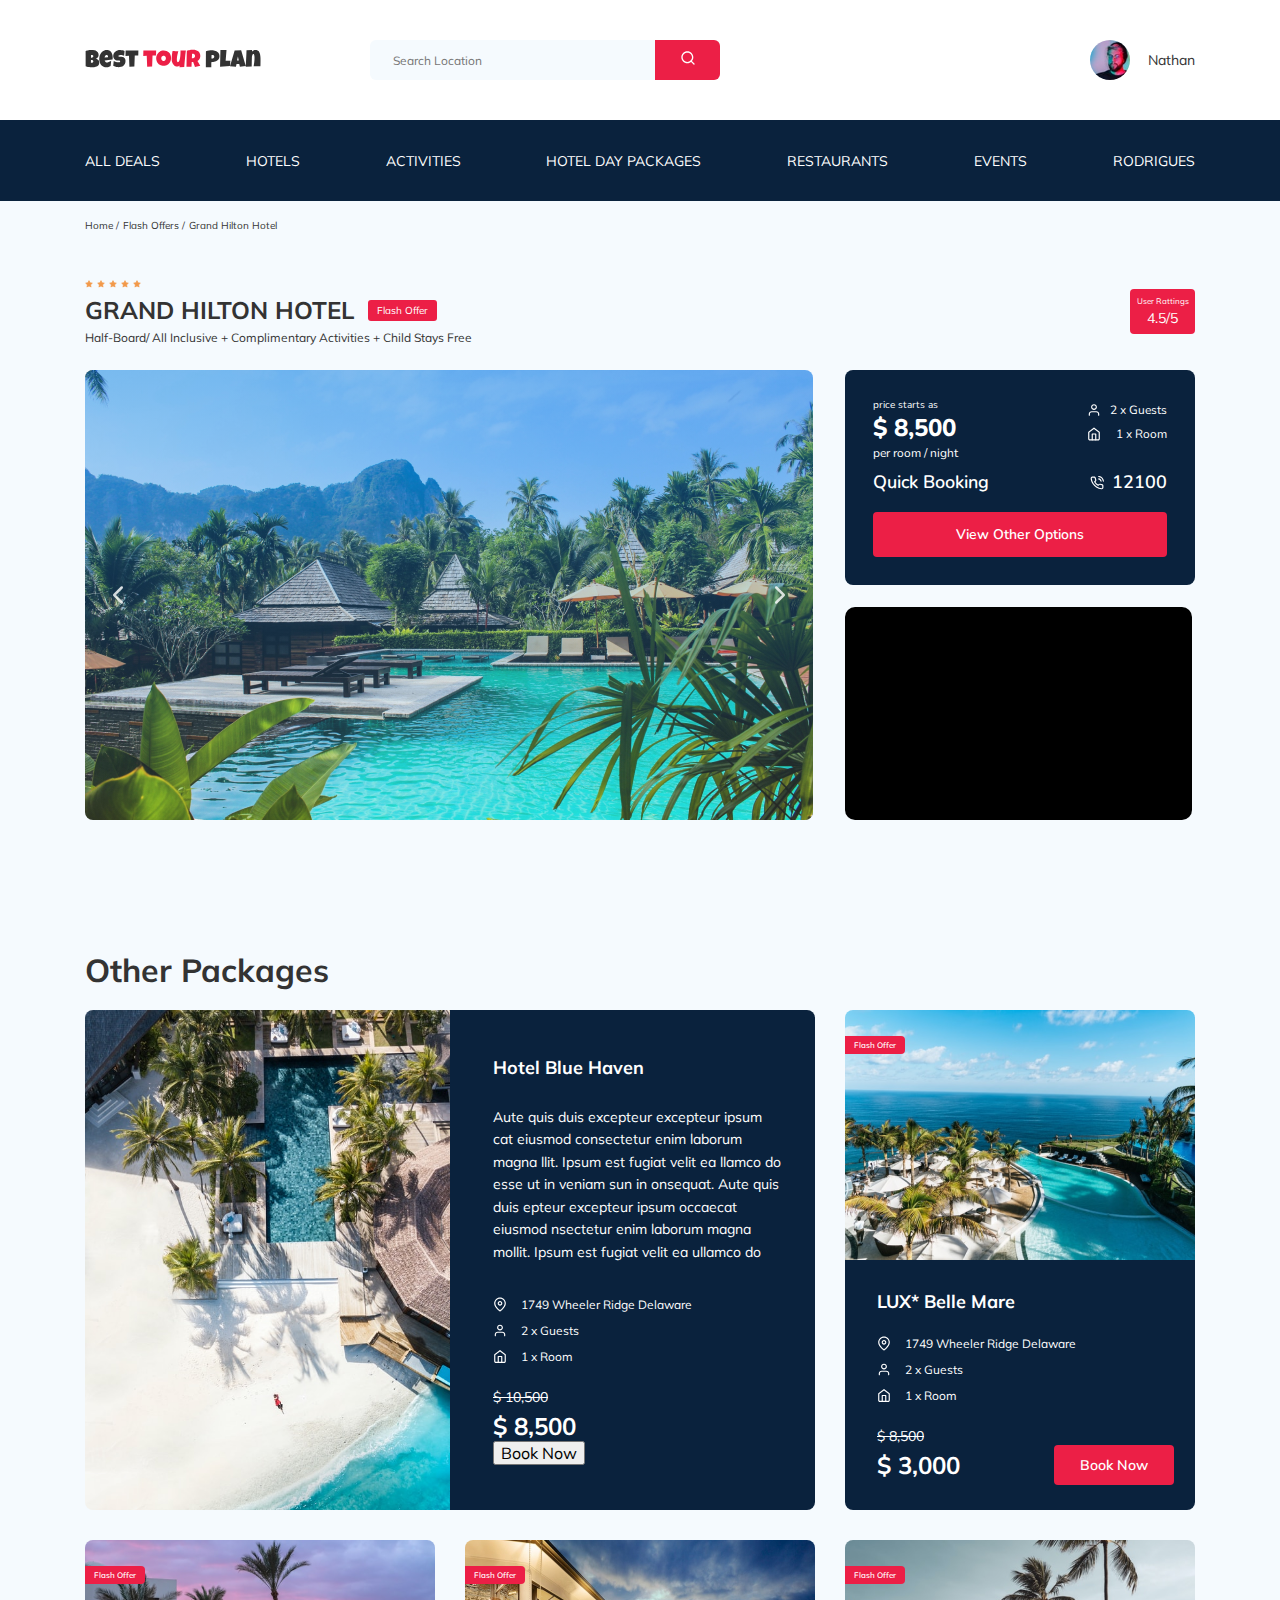
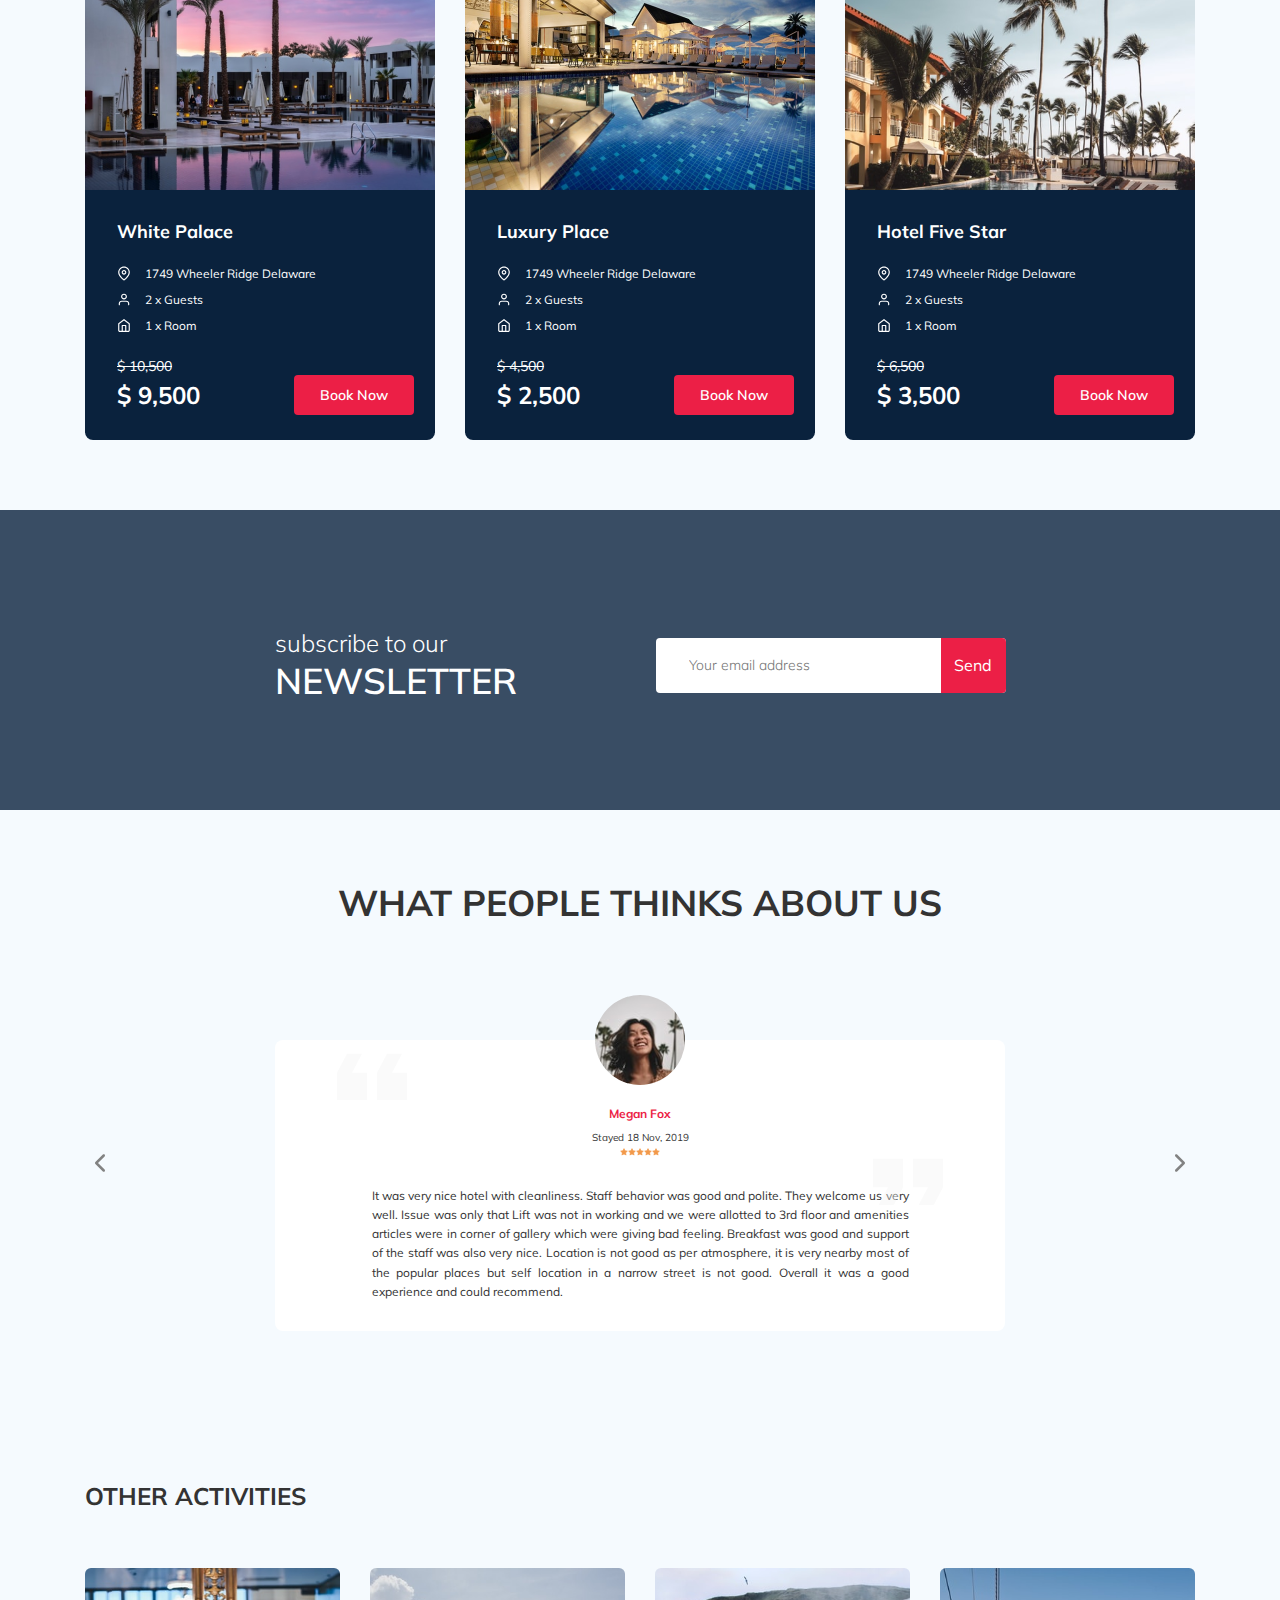
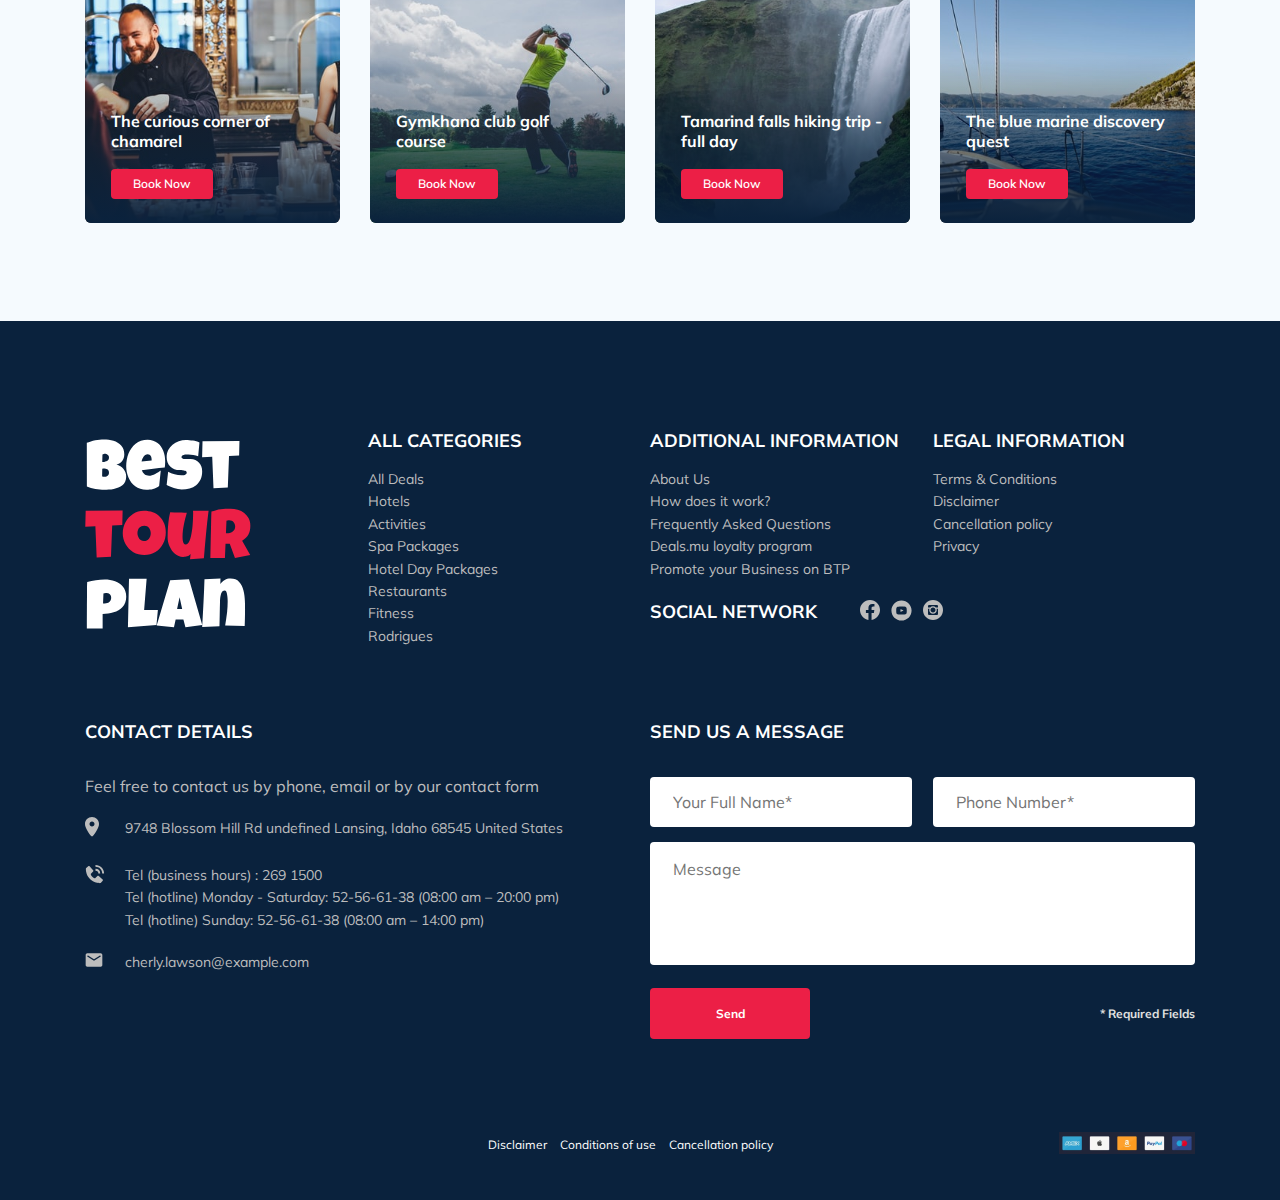
==== index.html @ 2fc523cf "create: package section" ====
<!DOCTYPE html>
<html lang="en">
  <head>
    <meta charset="UTF-8" />
    <meta name="viewport" content="width=device-width, initial-scale=1.0" />
    <title>Best Tour Plan - Hotel Booking</title>
    <link
      href="https://fonts.googleapis.com/css2?family=Muli:wght@400;700&family=Nunito:wght@400;700;800&display=swap"
      rel="stylesheet"
    />
    <link rel="stylesheet" href="css/swiper-bundle.min.css" />
    <link rel="stylesheet" href="css/style.css" />
    <!-- <script
      src="https://api-maps.yandex.ru/2.1/?apikey=ваш API-ключ&lang=ru_RU"
      type="text/javascript"
    ></script>
    <script type="text/javascript">
      ymaps.ready(init);
      function init() {
        var myMap = new ymaps.Map("map", {
          center: [55.76, 37.64],
          zoom: 7,
        });
      }
    </script> -->
  </head>
  <body>
    <header class="navbar navbar--mobile_fixed">
      <div class="container">
        <div class="navbar-top">
          <a href="#" class="logo">
            <img
              src="img/horizontal-logo.svg"
              alt="Logo: Best Tour Plan"
              class="logo__image"
            />
          </a>

          <form
            action="#"
            class="search navbar__search navbar__search--mobile--hidden"
          >
            <input
              type="text"
              class="search__input"
              placeholder="Search Location"
            />
            <button class="search__button">
              <img src="img/search.svg" alt="Icon: search" />
            </button>
          </form>

          <a href="#" class="user navbar__user navbar__user--mobile--hidden">
            <img
              src="img/user-avatar.jpeg"
              alt="Avatar: Nathan"
              class="user__avatar"
            />
            <span class="user__name">Nathan</span>
          </a>
          <!-- /.user -->
          <button class="menu-button navbar-top__menu-button">
            <span class="menu-button__line"></span>
            <span class="menu-button__line"></span>
            <span class="menu-button__line"></span>
          </button>
        </div>
        <!-- /.navbar-top -->
      </div>
      <!-- /.container -->
      <div class="navbar-bottom">
        <div class="container">
          <ul class="navbar-menu">
            <li class="navbar-menu__item navbar-menu__item--mobile--visible">
              <a
                href="#"
                class="user navbar__user navbar__user--mobile--visible"
              >
                <img
                  src="img/user-avatar.jpeg"
                  alt="Avatar: Nathan"
                  class="user__avatar"
                />
                <span class="user__name user__name--light">Nathan</span>
              </a>
            </li>
            <li class="navbar-menu__item navbar-menu__item--mobile--visible">
              <form
                action="#"
                class="search navbar__search navbar__search--mobile--visible"
              >
                <input
                  type="text"
                  class="search__input"
                  placeholder="Search Location"
                />
                <button class="search__button">
                  <img src="img/search.svg" alt="Icon: search" />
                </button>
              </form>
            </li>
            <li class="navbar-menu__item">
              <a href="#" class="navbar-menu__link">All Deals</a>
            </li>
            <li class="navbar-menu__item">
              <a href="#" class="navbar-menu__link">Hotels</a>
            </li>
            <li class="navbar-menu__item">
              <a href="#" class="navbar-menu__link">Activities</a>
            </li>
            <li class="navbar-menu__item">
              <a href="#" class="navbar-menu__link">Hotel Day Packages</a>
            </li>
            <li class="navbar-menu__item">
              <a href="#" class="navbar-menu__link">Restaurants</a>
            </li>
            <li class="navbar-menu__item">
              <a href="#" class="navbar-menu__link">Events</a>
            </li>
            <li class="navbar-menu__item">
              <a href="#" class="navbar-menu__link">Rodrigues</a>
            </li>
          </ul>
          <!-- /.navbar-menu -->
        </div>
      </div>
      <!-- /.navbar-bottom -->
    </header>
    <nav class="breadcrumb">
      <div class="container">
        <ul class="breadcrumb-list">
          <li class="breadcrumb-list__item">
            <a href="#" class="breadcrumb-list__link">Home</a>
          </li>
          <li class="breadcrumb-list__item">
            <a href="#" class="breadcrumb-list__link">Flash Offers</a>
          </li>
          <li class="breadcrumb-list__item">
            Grand Hilton Hotel
          </li>
        </ul>
      </div>
      <!-- /.container -->
    </nav>
    <!-- /.breadcrumb -->
    <section class="hotel">
      <div class="container">
        <div class="hotel-info">
          <div class="hotel-info__text">
            <div class="hotel-wrapper">
              <div class="stars">
                <img src="img/Star.svg" alt="star" />
                <img src="img/Star.svg" alt="star" />
                <img src="img/Star.svg" alt="star" />
                <img src="img/Star.svg" alt="star" />
                <img src="img/Star.svg" alt="star" />
              </div>
              <h1 class="hotel-name hotel-info__name">GRAND HILTON HOTEL</h1>
              <span class="offer hotel-info__offer">Flash Offer</span>
            </div>
            <p class="hotel-description hotel-info__description">
              Half-Board/ All Inclusive + Complimentary Activities + Child Stays
              Free
            </p>
          </div>
          <!-- /.hotel-info__text -->
          <div class="rating hotel-info__rating">
            <span class="rating__text">User Rattings</span>
            <span class="rating__counter">4.5/5</span>
          </div>
          <!-- /.hotel-info__right -->
        </div>
        <!-- /.hotel-info -->
        <div class="hotel-grid">
          <!-- Slider main container -->
          <div class="swiper-container hotel-slider hotel__slider">
            <!-- Additional required wrapper -->
            <div class="swiper-wrapper">
              <!-- Slides -->
              <div class="swiper-slide hotel-slider__item">
                <img
                  class="hotel-slider__image"
                  src="img/slide.jpg"
                  alt="slide"
                />
              </div>
              <div class="swiper-slide hotel-slider__item">
                <img
                  class="hotel-slider__image"
                  src="img/slide.jpg"
                  alt="slide"
                />
              </div>
              <div class="swiper-slide hotel-slider__item">
                <img
                  class="hotel-slider__image"
                  src="img/slide.jpg"
                  alt="slide"
                />
              </div>
            </div>
            <!-- If we need navigation buttons -->
            <button
              class="hotel-slider__button hotel-slider__button--prev"
            ></button>
            <button
              class="hotel-slider__button hotel-slider__button--next"
            ></button>
          </div>
          <!-- /.swiper-container -->

          <div class="hotel-right">
            <div class="booking">
              <div class="booking__info">
                <div class="booking__price">
                  <span class="booking__start">price starts as</span>
                  <strong class="booking__pricetag">$ 8,500</strong>
                  <span class="booking__per-room">per room / night</span>
                </div>
                <!-- /.booking__price -->
                <div class="booking__room">
                  <div class="booking__text">
                    <img
                      src="img/user.svg"
                      alt="Icon: user"
                      class="booking__icon"
                    />
                    <span class="booking__description">2 x Guests</span>
                  </div>
                  <div class="booking__text">
                    <img
                      src="img/home.svg"
                      alt="Icon: user"
                      class="booking__icon"
                    />
                    <span class="booking__description">1 x Room</span>
                  </div>
                </div>
              </div>
              <!-- /.booking__info -->
              <div class="booking__call-center">
                <span class="booking__heading">Quick Booking</span>
                <a class="booking__number" href="tel:12100">
                  <img src="img/phone-call.svg" alt="Icon: phone" />
                  <span class="booking__num">12100</span>
                </a>
              </div>
              <!-- /.booking__call-center -->
              <button class="button booking__button">View Other Options</button>
            </div>
            <!-- /.booking -->
            <div class="map">
              <iframe
                src="https://www.google.com/maps/embed?pb=!1m14!1m8!1m3!1d3952.0413263081937!2d98.2925421!3d7.8907455!3m2!1i1024!2i768!4f13.1!3m3!1m2!1s0x30503b7bfcd9f903%3A0xf7065fac1e3d7c48!2sDoubleTree%20by%20Hilton%20Phuket%20Banthai%20Resort!5e0!3m2!1sru!2sru!4v1595431864099!5m2!1sru!2sru"
                width="100%"
                height="213"
                frameborder="0"
                style="border: 0;"
                allowfullscreen=""
                aria-hidden="false"
                tabindex="0"
              ></iframe>
            </div>
            <!-- /.map -->
          </div>
          <!-- /.hotel-right -->
        </div>
        <!-- /.hotel-grid -->
      </div>
      <!-- /.container -->
    </section>

    <!-- OTHER SECTION -->
    <section class="packages">
      <div class="container">
        <h1 class="packages-title">Other Packages</h1>
        <div class="packages-grid">
          <div class="packages-open">
            <div class="packages-open__image">
              <img src="img/hotel-1.jpeg" alt="Hotel Blue Haven" />
            </div>
            <div class="packages-open__info">
              <h2 class="packages-open__title">Hotel Blue Haven</h2>
              <p class="packages__paragraph">
                Aute quis duis excepteur excepteur ipsum cat eiusmod consectetur
                enim laborum magna llit. Ipsum est fugiat velit ea llamco do
                esse ut in veniam sun in onsequat. Aute quis duis epteur
                excepteur ipsum occaecat eiusmod nsectetur enim laborum magna
                mollit. Ipsum est fugiat velit ea ullamco do
              </p>
              <div class="packages__room">
                <div class="packages__text">
                  <img
                    src="img/map-pin.svg"
                    alt="Icon: marker"
                    class="packages__icon"
                  />
                  <span class="packages__description"
                    >1749 Wheeler Ridge Delaware</span
                  >
                </div>
                <div class="packages__text">
                  <img
                    src="img/user.svg"
                    alt="Icon: marker"
                    class="packages__icon"
                  />
                  <span class="packages__description">2 x Guests</span>
                </div>
                <div class="packages__text">
                  <img
                    src="img/home.svg"
                    alt="Icon: marker"
                    class="packages__icon"
                  />
                  <span class="packages__description">1 x Room</span>
                </div>
                <div class="packages__price">
                  <span class="packages__old-price">$ 10,500</span>
                  <span class="packages__new-price">$ 8,500</span>
                </div>
                <button class="button packages__button-open">Book Now</button>
              </div>
            </div>
          </div>
          <!-- /.packages-block -->
          <div class="packages-block">
            <div class="packages-block__image">
              <span class="packages__flash">Flash Offer</span>
              <img src="img/hotel-22.png" alt="LUX* Belle Mare" />
            </div>
            <div class="packages-block__info">
              <h2 class="packages__title">LUX* Belle Mare</h2>
              <div class="packages__room">
                <div class="packages__text">
                  <img
                    src="img/map-pin.svg"
                    alt="Icon: marker"
                    class="packages__icon"
                  />
                  <span class="packages__description"
                    >1749 Wheeler Ridge Delaware</span
                  >
                </div>
                <div class="packages__text">
                  <img
                    src="img/user.svg"
                    alt="Icon: marker"
                    class="packages__icon"
                  />
                  <span class="packages__description">2 x Guests</span>
                </div>
                <div class="packages__text">
                  <img
                    src="img/home.svg"
                    alt="Icon: marker"
                    class="packages__icon"
                  />
                  <span class="packages__description">1 x Room</span>
                </div>
                <div class="packages__price">
                  <span class="packages__old-price">$ 8,500</span>
                  <span class="packages__new-price">$ 3,000</span>
                </div>
                <button class="button packages__button">Book Now</button>
              </div>
            </div>
          </div>
          <!-- /.packages-block -->
          <div class="packages-block">
            <div class="packages-block__image">
              <span class="packages__flash">Flash Offer</span>
              <img src="img/hotel-33.png" alt="White Palace" />
            </div>
            <div class="packages-block__info">
              <h2 class="packages__title">White Palace</h2>
              <div class="packages__room">
                <div class="packages__text">
                  <img
                    src="img/map-pin.svg"
                    alt="Icon: marker"
                    class="packages__icon"
                  />
                  <span class="packages__description"
                    >1749 Wheeler Ridge Delaware</span
                  >
                </div>
                <div class="packages__text">
                  <img
                    src="img/user.svg"
                    alt="Icon: marker"
                    class="packages__icon"
                  />
                  <span class="packages__description">2 x Guests</span>
                </div>
                <div class="packages__text">
                  <img
                    src="img/home.svg"
                    alt="Icon: marker"
                    class="packages__icon"
                  />
                  <span class="packages__description">1 x Room</span>
                </div>
                <div class="packages__price">
                  <span class="packages__old-price">$ 10,500</span>
                  <span class="packages__new-price">$ 9,500</span>
                </div>
                <button class="button packages__button">Book Now</button>
              </div>
            </div>
          </div>
          <!-- /.packages-block -->
          <div class="packages-block">
            <div class="packages-block__image">
              <span class="packages__flash">Flash Offer</span>
              <img src="img/hotel-44.png" alt="Luxury Place" />
            </div>
            <div class="packages-block__info">
              <h2 class="packages__title">Luxury Place</h2>
              <div class="packages__room">
                <div class="packages__text">
                  <img
                    src="img/map-pin.svg"
                    alt="Icon: marker"
                    class="packages__icon"
                  />
                  <span class="packages__description"
                    >1749 Wheeler Ridge Delaware</span
                  >
                </div>
                <div class="packages__text">
                  <img
                    src="img/user.svg"
                    alt="Icon: marker"
                    class="packages__icon"
                  />
                  <span class="packages__description">2 x Guests</span>
                </div>
                <div class="packages__text">
                  <img
                    src="img/home.svg"
                    alt="Icon: marker"
                    class="packages__icon"
                  />
                  <span class="packages__description">1 x Room</span>
                </div>
                <div class="packages__price">
                  <span class="packages__old-price">$ 4,500</span>
                  <span class="packages__new-price">$ 2,500</span>
                </div>
                <button class="button packages__button">Book Now</button>
              </div>
            </div>
          </div>
          <!-- /.packages-block -->
          <div class="packages-block">
            <div class="packages-block__image">
              <span class="packages__flash">Flash Offer</span>
              <img src="img/hotel-55.png" alt="Hotel Five Star" />
            </div>
            <div class="packages-block__info">
              <h2 class="packages__title">Hotel Five Star</h2>
              <div class="packages__room">
                <div class="packages__text">
                  <img
                    src="img/map-pin.svg"
                    alt="Icon: marker"
                    class="packages__icon"
                  />
                  <span class="packages__description"
                    >1749 Wheeler Ridge Delaware</span
                  >
                </div>
                <div class="packages__text">
                  <img
                    src="img/user.svg"
                    alt="Icon: marker"
                    class="packages__icon"
                  />
                  <span class="packages__description">2 x Guests</span>
                </div>
                <div class="packages__text">
                  <img
                    src="img/home.svg"
                    alt="Icon: marker"
                    class="packages__icon"
                  />
                  <span class="packages__description">1 x Room</span>
                </div>
                <div class="packages__price">
                  <span class="packages__old-price">$ 6,500</span>
                  <span class="packages__new-price">$ 3,500</span>
                </div>
                <button class="button packages__button">Book Now</button>
              </div>
            </div>
          </div>
          <!-- /.packages-block -->
        </div>
      </div>
      <!-- /.container -->
    </section>
    <!-- /.other -->
    <section
      class="newsletter"
      data-parallax="scroll"
      data-image-src="img/newsletter-bg.jpeg"
    >
      <div class="newsletter-wrapper">
        <h2 class="newsletter-title newsletter__title">
          subscribe to our
          <span class="newsletter-title__strong">Newsletter</span>
        </h2>
        <form action="#" class="subscribe newsletter__subscribe">
          <input
            type="text"
            class="subscribe__input"
            placeholder="Your email address"
          />
          <button class="subscribe__button">
            Send
          </button>
        </form>
      </div>
      <!-- /.newsletter-wrapper -->
    </section>

    <section class="reviews">
      <div class="container">
        <h2 class="reviews__title">What people thinks about us</h2>
        <div class="swiper-container reviews-slider">
          <div class="swiper-wrapper">
            <div class="swiper-slide">
              <div class="reviews-slider__item">
                <div class="reviews-slider__profile">
                  <img
                    src="img/reviews-avatar.jpeg"
                    alt="Photo: Megan Fox"
                    class="reviews-slider__avatar"
                  />
                  <h3 class="reviews-slider__username">Megan Fox</h3>
                  <span class="reviews-slider__date">Stayed 18 Nov, 2019</span>
                  <div class="reviews-slider__rating">
                    <img src="img/Star.svg" alt="star" />
                    <img src="img/Star.svg" alt="star" />
                    <img src="img/Star.svg" alt="star" />
                    <img src="img/Star.svg" alt="star" />
                    <img src="img/Star.svg" alt="star" />
                  </div>
                  <!-- /.rating -->
                </div>
                <!-- /.reviews-slider__profile -->
                <p class="reviews-slider__text">
                  It was very nice hotel with cleanliness. Staff behavior was
                  good and polite. They welcome us very well. Issue was only
                  that Lift was not in working and we were allotted to 3rd floor
                  and amenities articles were in corner of gallery which were
                  giving bad feeling. Breakfast was good and support of the
                  staff was also very nice. Location is not good as per
                  atmosphere, it is very nearby most of the popular places but
                  self location in a narrow street is not good. Overall it was a
                  good experience and could recommend.
                </p>
              </div>
              <!-- /.reviews-slider__item -->
            </div>
            <!-- /.swiper-slide -->
            <div class="swiper-slide">
              <div class="reviews-slider__item">
                <div class="reviews-slider__profile">
                  <img
                    src="img/reviews-avatar-1.jpeg"
                    alt="Photo: Daniela Swanson"
                    class="reviews-slider__avatar"
                  />
                  <h3 class="reviews-slider__username">Daniela Swanson</h3>
                  <span class="reviews-slider__date">Stayed 21 Dec, 2018</span>
                  <div class="reviews-slider__rating">
                    <img src="img/Star.svg" alt="star" />
                    <img src="img/Star.svg" alt="star" />
                    <img src="img/Star.svg" alt="star" />
                    <img src="img/Star.svg" alt="star" />
                    <img src="img/Star.svg" alt="star" />
                  </div>
                  <!-- /.rating -->
                </div>
                <!-- /.reviews-slider__profile -->
                <p class="reviews-slider__text">
                  Lorem, ipsum dolor sit amet consectetur adipisicing elit.
                  Animi, cumque aspernatur? Blanditiis possimus cum, labore
                  optio deserunt ducimus ut esse. Adipisci vitae quod quibusdam,
                  nostrum accusantium quasi fugit beatae itaque. Lorem ipsum
                  dolor sit amet consectetur, adipisicing elit. Necessitatibus
                  harum saepe explicabo fugiat incidunt id ullam eum dolorem?
                  Voluptatibus, ea iste laborum maiores eligendi nemo nesciunt
                  explicabo provident praesentium soluta?
                </p>
              </div>
              <!-- /.reviews-slider__item -->
            </div>
            <!-- /.swiper-slide -->
          </div>
          <!-- /.swiper-wrapper -->
          <button
            class="reviews-slider__button reviews-slider__button--prev"
          ></button>
          <button
            class="reviews-slider__button reviews-slider__button--next"
          ></button>
        </div>
        <!-- /.reviews-slider -->
      </div>
      <!-- /.container -->
    </section>
    <!-- /.reviews -->
    <section class="activities">
      <div class="container">
        <h2 class="activities__title">Other Activities</h2>
        <div class="activities-wrapper">
          <div class="card activities__card">
            <img
              src="img/activity-1.jpeg"
              alt="The curious corner of chamarel"
              class="card__image"
            />
            <h3 class="card__title">The curious corner of chamarel</h3>
            <button class="card__button">Book Now</button>
          </div>
          <!-- /.card -->
          <div class="card activities__card">
            <img
              src="img/activity-2.jpeg"
              alt="Gymkhana club golf course"
              class="card__image"
            />
            <h3 class="card__title">Gymkhana club golf course</h3>
            <button class="card__button">Book Now</button>
          </div>
          <!-- /.card -->
          <div class="card activities__card">
            <img
              src="img/activity-3.jpeg"
              alt="Tamarind falls hiking trip - full day"
              class="card__image"
            />
            <h3 class="card__title">Tamarind falls hiking trip - full day</h3>
            <button class="card__button">Book Now</button>
          </div>
          <!-- /.card -->
          <div class="card activities__card">
            <img
              src="img/activity-4.jpeg"
              alt="The blue marine discovery quest"
              class="card__image"
            />
            <h3 class="card__title">The blue marine discovery quest</h3>
            <button class="card__button">Book Now</button>
          </div>
          <!-- /.card -->
        </div>
        <!-- /.activities-wrapper -->
      </div>
      <!-- /.container -->
    </section>

    <footer class="footer">
      <div class="container">
        <div class="footer-wrapper">
          <img
            src="img/vertical-logo.svg"
            alt="Logo: Best Tour Plan"
            class="logo footer__logo"
          />
          <div class="footer__list footer__categories">
            <h3 class="footer__title">ALL CATEGORIES</h3>
            <ul class="footer__ul">
              <li class="footer__item">
                <a href="#" class="footer__link">All Deals</a>
              </li>
              <li class="footer__item">
                <a href="#" class="footer__link">Hotels</a>
              </li>
              <li class="footer__item">
                <a href="#" class="footer__link">Activities</a>
              </li>
              <li class="footer__item">
                <a href="#" class="footer__link">Spa Packages</a>
              </li>
              <li class="footer__item">
                <a href="#" class="footer__link">Hotel Day Packages</a>
              </li>
              <li class="footer__item">
                <a href="#" class="footer__link">Restaurants</a>
              </li>
              <li class="footer__item">
                <a href="#" class="footer__link">Fitness</a>
              </li>
              <li class="footer__item">
                <a href="#" class="footer__link">Rodrigues</a>
              </li>
            </ul>
          </div>
          <!-- /.footer__list -->
          <div class="footer__list footer__additional">
            <h3 class="footer__title">ADDITIONAL INFORMATION</h3>
            <ul class="footer__ul">
              <li class="footer__item">
                <a href="#" class="footer__link">About Us</a>
              </li>
              <li class="footer__item">
                <a href="#" class="footer__link">How does it work?</a>
              </li>
              <li class="footer__item">
                <a href="#" class="footer__link">Frequently Asked Questions</a>
              </li>
              <li class="footer__item">
                <a href="#" class="footer__link">Deals.mu loyalty program</a>
              </li>
              <li class="footer__item">
                <a href="#" class="footer__link">
                  Promote your Business on BTP
                </a>
              </li>
            </ul>
            <!-- /.footer__list -->
          </div>
          <div class="footer__social-network">
            <h3 class="footer__title footer__title--inline">Social Network</h3>
            <div class="footer__social-links">
              <a href="#" class="footer__link"
                ><img src="img/facebook.svg" alt="icon: facebook"
              /></a>
              <a href="#" class="footer__link"
                ><img src="img/youtube.svg" alt="icon: youtube"
              /></a>
              <a href="#" class="footer__link"
                ><img src="img/instagram.svg" alt="icon: instagram"
              /></a>
            </div>
          </div>
          <!-- /.footer__social-network -->
          <div class="footer__list footer__legal">
            <h3 class="footer__title">LEGAL INFORMATION</h3>
            <ul class="footer__ul">
              <li class="footer__item">
                <a href="#" class="footer__link">Terms & Conditions</a>
              </li>
              <li class="footer__item">
                <a href="#" class="footer__link">Disclaimer</a>
              </li>
              <li class="footer__item">
                <a href="#" class="footer__link">Cancellation policy</a>
              </li>
              <li class="footer__item">
                <a href="#" class="footer__link">Privacy</a>
              </li>
            </ul>
          </div>
          <!-- /.footer__list -->
          <div class="footer__contact-details">
            <h3 class="footer__title footer__title--mb-3">Contact Details</h3>
            <p class="footer__text">
              Feel free to contact us by phone, email or by our contact form
            </p>
            <ul class="footer__ul">
              <li class="footer__item footer__item--mb-2">
                <div class="footer__icon-wrapper">
                  <img
                    src="img/map-marker.svg"
                    alt="icon: map"
                    class="footer__icon"
                  />
                </div>
                9748 Blossom Hill Rd undefined Lansing, Idaho 68545 United
                States
              </li>
              <li class="footer__item footer__item--mb-2">
                <div class="footer__icon-wrapper">
                  <img
                    src="img/contact-phone-call.svg"
                    alt="icon: phone call"
                    class="footer__icon"
                  />
                </div>
                Tel (business hours) : 269 1500 <br />
                Tel (hotline) Monday - Saturday: 52-56-61-38 (08:00 am – 20:00
                pm) <br />
                Tel (hotline) Sunday: 52-56-61-38 (08:00 am – 14:00 pm)
              </li>
              <li class="footer__item footer__item--mb-2">
                <div class="footer__icon-wrapper">
                  <img
                    src="img/email.svg"
                    alt="icon: email"
                    class="footer__icon"
                  />
                </div>
                cherly.lawson@example.com
              </li>
            </ul>
          </div>
          <!-- /.footer__contact-details -->
          <div class="footer__contact-form">
            <h3 class="footer__title footer__title--mb-3">Send us a message</h3>
            <form action="#" class="footer__form">
              <input
                type="text"
                class="input footer__input"
                placeholder="Your Full Name*"
              />
              <input
                type="text"
                class="input footer__input"
                placeholder="Phone Number*"
              />
              <textarea
                cols="30"
                rows="10"
                class="footer__message"
                placeholder="Message"
              ></textarea>

              <button class="button footer__button" type="submit">
                Send
              </button>
              <span class="footer__info">* Required Fields</span>
            </form>
          </div>
          <!-- /.footer__contact-form -->
        </div>
        <!-- /.footer-wrapper -->
        <div class="footer__disclaimer">
          <div class="footer__disclaimer-info">
            <span class="footer__disclaimer-text">Disclaimer</span>
            <span class="footer__disclaimer-text">Conditions of use</span>
            <span class="footer__disclaimer-text">Cancellation policy</span>
          </div>
          <img src="img/footer-card.png" alt="" class="footer__card" />
        </div>
      </div>
      <!-- /.container -->
    </footer>
    <script
      src="https://code.jquery.com/jquery-3.5.1.min.js"
      integrity="sha256-9/aliU8dGd2tb6OSsuzixeV4y/faTqgFtohetphbbj0="
      crossorigin="anonymous"
    ></script>
    <script src="js/swiper-bundle.min.js"></script>
    <script src="js/parallax.min.js"></script>
    <script src="js/main.js"></script>
  </body>
</html>
---- css/style.css ----
* {
  -webkit-box-sizing: border-box;
          box-sizing: border-box;
}

body {
  font-family: 'Muli', sans-serif;
  color: #333333;
  background-color: #F5FAFE;
}

.container {
  max-width: 1110px;
  margin: auto;
}

img {
  max-width: 100%;
}

/*! normalize.css v8.0.1 | MIT License | github.com/necolas/normalize.css */
/* Document
   ========================================================================== */
/**
 * 1. Correct the line height in all browsers.
 * 2. Prevent adjustments of font size after orientation changes in iOS.
 */
html {
  line-height: 1.15;
  /* 1 */
  -webkit-text-size-adjust: 100%;
  /* 2 */
}

/* Sections
   ========================================================================== */
/**
 * Remove the margin in all browsers.
 */
body {
  margin: 0;
}

/**
 * Render the `main` element consistently in IE.
 */
main {
  display: block;
}

/**
 * Correct the font size and margin on `h1` elements within `section` and
 * `article` contexts in Chrome, Firefox, and Safari.
 */
h1 {
  font-size: 2em;
  margin: 0.67em 0;
}

/* Grouping content
   ========================================================================== */
/**
 * 1. Add the correct box sizing in Firefox.
 * 2. Show the overflow in Edge and IE.
 */
hr {
  -webkit-box-sizing: content-box;
          box-sizing: content-box;
  /* 1 */
  height: 0;
  /* 1 */
  overflow: visible;
  /* 2 */
}

/**
 * 1. Correct the inheritance and scaling of font size in all browsers.
 * 2. Correct the odd `em` font sizing in all browsers.
 */
pre {
  font-family: monospace, monospace;
  /* 1 */
  font-size: 1em;
  /* 2 */
}

/* Text-level semantics
   ========================================================================== */
/**
 * Remove the gray background on active links in IE 10.
 */
a {
  background-color: transparent;
}

/**
 * 1. Remove the bottom border in Chrome 57-
 * 2. Add the correct text decoration in Chrome, Edge, IE, Opera, and Safari.
 */
abbr[title] {
  border-bottom: none;
  /* 1 */
  text-decoration: underline;
  /* 2 */
  -webkit-text-decoration: underline dotted;
          text-decoration: underline dotted;
  /* 2 */
}

/**
 * Add the correct font weight in Chrome, Edge, and Safari.
 */
b,
strong {
  font-weight: bolder;
}

/**
 * 1. Correct the inheritance and scaling of font size in all browsers.
 * 2. Correct the odd `em` font sizing in all browsers.
 */
code,
kbd,
samp {
  font-family: monospace, monospace;
  /* 1 */
  font-size: 1em;
  /* 2 */
}

/**
 * Add the correct font size in all browsers.
 */
small {
  font-size: 80%;
}

/**
 * Prevent `sub` and `sup` elements from affecting the line height in
 * all browsers.
 */
sub,
sup {
  font-size: 75%;
  line-height: 0;
  position: relative;
  vertical-align: baseline;
}

sub {
  bottom: -0.25em;
}

sup {
  top: -0.5em;
}

/* Embedded content
   ========================================================================== */
/**
 * Remove the border on images inside links in IE 10.
 */
img {
  border-style: none;
}

/* Forms
   ========================================================================== */
/**
 * 1. Change the font styles in all browsers.
 * 2. Remove the margin in Firefox and Safari.
 */
button,
input,
optgroup,
select,
textarea {
  font-family: inherit;
  /* 1 */
  font-size: 100%;
  /* 1 */
  line-height: 1.15;
  /* 1 */
  margin: 0;
  /* 2 */
}

/**
 * Show the overflow in IE.
 * 1. Show the overflow in Edge.
 */
button,
input {
  /* 1 */
  overflow: visible;
}

/**
 * Remove the inheritance of text transform in Edge, Firefox, and IE.
 * 1. Remove the inheritance of text transform in Firefox.
 */
button,
select {
  /* 1 */
  text-transform: none;
}

/**
 * Correct the inability to style clickable types in iOS and Safari.
 */
button,
[type="button"],
[type="reset"],
[type="submit"] {
  -webkit-appearance: button;
}

/**
 * Remove the inner border and padding in Firefox.
 */
button::-moz-focus-inner,
[type="button"]::-moz-focus-inner,
[type="reset"]::-moz-focus-inner,
[type="submit"]::-moz-focus-inner {
  border-style: none;
  padding: 0;
}

/**
 * Restore the focus styles unset by the previous rule.
 */
button:-moz-focusring,
[type="button"]:-moz-focusring,
[type="reset"]:-moz-focusring,
[type="submit"]:-moz-focusring {
  outline: 1px dotted ButtonText;
}

/**
 * Correct the padding in Firefox.
 */
fieldset {
  padding: 0.35em 0.75em 0.625em;
}

/**
 * 1. Correct the text wrapping in Edge and IE.
 * 2. Correct the color inheritance from `fieldset` elements in IE.
 * 3. Remove the padding so developers are not caught out when they zero out
 *    `fieldset` elements in all browsers.
 */
legend {
  -webkit-box-sizing: border-box;
          box-sizing: border-box;
  /* 1 */
  color: inherit;
  /* 2 */
  display: table;
  /* 1 */
  max-width: 100%;
  /* 1 */
  padding: 0;
  /* 3 */
  white-space: normal;
  /* 1 */
}

/**
 * Add the correct vertical alignment in Chrome, Firefox, and Opera.
 */
progress {
  vertical-align: baseline;
}

/**
 * Remove the default vertical scrollbar in IE 10+.
 */
textarea {
  overflow: auto;
}

/**
 * 1. Add the correct box sizing in IE 10.
 * 2. Remove the padding in IE 10.
 */
[type="checkbox"],
[type="radio"] {
  -webkit-box-sizing: border-box;
          box-sizing: border-box;
  /* 1 */
  padding: 0;
  /* 2 */
}

/**
 * Correct the cursor style of increment and decrement buttons in Chrome.
 */
[type="number"]::-webkit-inner-spin-button,
[type="number"]::-webkit-outer-spin-button {
  height: auto;
}

/**
 * 1. Correct the odd appearance in Chrome and Safari.
 * 2. Correct the outline style in Safari.
 */
[type="search"] {
  -webkit-appearance: textfield;
  /* 1 */
  outline-offset: -2px;
  /* 2 */
}

/**
 * Remove the inner padding in Chrome and Safari on macOS.
 */
[type="search"]::-webkit-search-decoration {
  -webkit-appearance: none;
}

/**
 * 1. Correct the inability to style clickable types in iOS and Safari.
 * 2. Change font properties to `inherit` in Safari.
 */
::-webkit-file-upload-button {
  -webkit-appearance: button;
  /* 1 */
  font: inherit;
  /* 2 */
}

/* Interactive
   ========================================================================== */
/*
 * Add the correct display in Edge, IE 10+, and Firefox.
 */
details {
  display: block;
}

/*
 * Add the correct display in all browsers.
 */
summary {
  display: list-item;
}

/* Misc
   ========================================================================== */
/**
 * Add the correct display in IE 10+.
 */
template {
  display: none;
}

/**
 * Add the correct display in IE 10.
 */
[hidden] {
  display: none;
}

.navbar {
  background-color: #ffffff;
}

.navbar-top {
  display: -webkit-box;
  display: -ms-flexbox;
  display: flex;
  -webkit-box-align: center;
      -ms-flex-align: center;
          align-items: center;
  -webkit-box-pack: justify;
      -ms-flex-pack: justify;
          justify-content: space-between;
  padding-top: 40px;
  padding-bottom: 40px;
}

.navbar-top__menu-button {
  display: none;
}

.navbar__search {
  margin-right: auto;
  margin-left: 108px;
}

.navbar-bottom {
  background-color: #0A223D;
}

.navbar-menu {
  list-style-type: none;
  margin: 0;
  padding: 31px 0;
  display: -webkit-box;
  display: -ms-flexbox;
  display: flex;
  -webkit-box-align: center;
      -ms-flex-align: center;
          align-items: center;
  -webkit-box-pack: justify;
      -ms-flex-pack: justify;
          justify-content: space-between;
  color: #ffffff;
}

.navbar-menu__link {
  color: inherit;
  text-decoration: none;
  text-transform: uppercase;
  font-size: 14px;
  line-height: 18px;
}

.navbar-menu__item--mobile--visible {
  display: none;
}

.logo {
  width: 177px;
}

.search {
  display: -webkit-box;
  display: -ms-flexbox;
  display: flex;
  position: relative;
  overflow: hidden;
  border-radius: 6px;
  height: 40px;
}

.search__input {
  width: 350px;
  padding-left: 23px;
  padding-right: 75px;
  height: 100%;
  background-color: #F5FAFE;
  border: none;
  font-size: 12px;
  line-height: 15px;
  color: #333333;
}

.search__button {
  position: absolute;
  right: 0;
  top: 0;
  height: 100%;
  width: 65px;
  border: none;
  background-color: #EC1F46;
}

.user {
  display: -webkit-box;
  display: -ms-flexbox;
  display: flex;
  -webkit-box-align: center;
      -ms-flex-align: center;
          align-items: center;
  text-decoration: none;
}

.user__avatar {
  width: 40px;
  height: 40px;
  border-radius: 50%;
  -o-object-fit: cover;
     object-fit: cover;
}

.user__name {
  color: #333333;
  font-size: 14px;
  line-height: 18px;
  margin-left: 18px;
}

.breadcrumb-list {
  list-style: none;
  display: -webkit-box;
  display: -ms-flexbox;
  display: flex;
  -webkit-box-align: center;
      -ms-flex-align: center;
          align-items: center;
  padding: 18px 0;
  margin: 0;
}

.breadcrumb-list__item {
  font-size: 10px;
  line-height: 13px;
}

.breadcrumb-list__item:not(:last-child)::after {
  content: '/';
  margin-right: 4px;
}

.breadcrumb-list__link {
  text-decoration: none;
  color: inherit;
}

.hotel {
  padding-top: 23px;
  padding-bottom: 70px;
}

.hotel-info {
  display: -webkit-box;
  display: -ms-flexbox;
  display: flex;
  -webkit-box-align: center;
      -ms-flex-align: center;
          align-items: center;
  -webkit-box-pack: justify;
      -ms-flex-pack: justify;
          justify-content: space-between;
  padding-bottom: 20px;
}

.hotel-info__offer {
  margin-left: 14px;
  margin-top: 4px;
}

.hotel-info__name {
  margin-top: 4px;
  margin-bottom: 0;
}

.hotel-info__description {
  margin: 5px 0;
}

.hotel-name {
  font-size: 24px;
  line-height: 30px;
}

.hotel-wrapper {
  display: -webkit-box;
  display: -ms-flexbox;
  display: flex;
  -ms-flex-wrap: wrap;
      flex-wrap: wrap;
  -webkit-box-align: center;
      -ms-flex-align: center;
          align-items: center;
}

.hotel-description {
  font-size: 12px;
  line-height: 15px;
}

.hotel-grid {
  display: -webkit-box;
  display: -ms-flexbox;
  display: flex;
  -webkit-box-pack: justify;
      -ms-flex-pack: justify;
          justify-content: space-between;
}

.hotel-right {
  display: -webkit-box;
  display: -ms-flexbox;
  display: flex;
  -webkit-box-orient: vertical;
  -webkit-box-direction: normal;
      -ms-flex-direction: column;
          flex-direction: column;
  -webkit-box-pack: justify;
      -ms-flex-pack: justify;
          justify-content: space-between;
}

.hotel__slider {
  margin-left: 0;
}

.hotel-slider {
  width: 728px;
  height: 450px;
}

.hotel-slider__item {
  width: 100%;
  height: 100%;
  position: relative;
  border-radius: 8px;
  overflow: hidden;
}

.hotel-slider__item:after {
  content: '';
  position: absolute;
  width: 100%;
  height: 100%;
  top: 0;
  bottom: 0;
  left: 0;
  right: 0;
  background: -webkit-gradient(linear, left top, left bottom, from(rgba(0, 122, 223, 0.48)), to(rgba(255, 255, 255, 0.128)));
  background: linear-gradient(180deg, rgba(0, 122, 223, 0.48) 0%, rgba(255, 255, 255, 0.128) 100%);
  z-index: 10;
}

.hotel-slider__button {
  position: absolute;
  top: 50%;
  -webkit-transform: translateY(-50%);
          transform: translateY(-50%);
  z-index: 99;
  width: 30px;
  height: 30px;
  border: none;
  cursor: pointer;
  background-repeat: no-repeat;
  background-position: center;
  background-size: 10px;
  background-color: transparent;
}

.hotel-slider__button--next {
  right: 18px;
  background-image: url(../img/arrow-next.svg);
}

.hotel-slider__button--prev {
  left: 18px;
  background-image: url(../img/arrow-prev.svg);
}

.stars {
  -ms-flex-preferred-size: 100%;
      flex-basis: 100%;
}

.offer {
  font-size: 10px;
  line-height: 13px;
  padding: 4px 9px;
  background-color: #EC1F46;
  border-radius: 3px;
  color: #ffffff;
}

.rating {
  max-width: 65px;
  min-height: 45px;
  text-align: center;
  color: #ffffff;
  background-color: #EC1F46;
  border-radius: 4px;
}

.rating__text {
  font-size: 8px;
  line-height: 10px;
}

.rating__counter {
  font-size: 14px;
  line-height: 18px;
}

.booking {
  border-radius: 8px;
  width: 350px;
  min-height: 210px;
  padding: 28px;
  background-color: #0A223D;
  color: #ffffff;
  font-family: 'Nunito', sans-serif;
}

.booking__info {
  display: -webkit-box;
  display: -ms-flexbox;
  display: flex;
  -webkit-box-pack: justify;
      -ms-flex-pack: justify;
          justify-content: space-between;
  margin-bottom: 9px;
}

.booking__price {
  display: -webkit-box;
  display: -ms-flexbox;
  display: flex;
  -webkit-box-orient: vertical;
  -webkit-box-direction: normal;
      -ms-flex-direction: column;
          flex-direction: column;
}

.booking__start {
  font-weight: normal;
  font-size: 10px;
  line-height: 14px;
}

.booking__pricetag {
  font-style: normal;
  font-weight: 800;
  font-size: 24px;
  line-height: 33px;
}

.booking__per-room {
  font-style: normal;
  font-weight: normal;
  font-size: 12px;
  line-height: 16px;
}

.booking__room {
  margin-top: 4px;
}

.booking__text {
  font-style: normal;
  font-weight: normal;
  font-size: 12px;
  line-height: 16px;
  margin-bottom: 8px;
  display: -webkit-box;
  display: -ms-flexbox;
  display: flex;
  -webkit-box-align: center;
      -ms-flex-align: center;
          align-items: center;
  -webkit-box-pack: justify;
      -ms-flex-pack: justify;
          justify-content: space-between;
  min-width: 80px;
}

.booking__description {
  margin-left: 9px;
}

.booking__call-center {
  display: -webkit-box;
  display: -ms-flexbox;
  display: flex;
  -webkit-box-pack: justify;
      -ms-flex-pack: justify;
          justify-content: space-between;
  -webkit-box-align: center;
      -ms-flex-align: center;
          align-items: center;
  margin-bottom: 17px;
}

.booking__heading {
  font-style: normal;
  font-weight: 600;
  font-size: 18px;
  line-height: 25px;
}

.booking__number {
  display: -webkit-box;
  display: -ms-flexbox;
  display: flex;
  -webkit-box-align: center;
      -ms-flex-align: center;
          align-items: center;
  -webkit-box-pack: justify;
      -ms-flex-pack: justify;
          justify-content: space-between;
  text-decoration: none;
  color: inherit;
  font-style: normal;
  font-weight: 600;
  font-size: 18px;
  line-height: 25px;
}

.booking__num {
  margin-left: 8px;
}

.booking__button {
  font-style: normal;
  font-weight: 600;
  font-size: 14px;
  line-height: 19px;
  width: 100%;
  min-height: 45px;
  border-radius: 4px;
  background-color: #EC1F46;
  color: #ffffff;
  border: none;
  cursor: pointer;
}

.map {
  width: 347px;
  height: 213px;
  border-radius: 10px;
  overflow: hidden;
  background-color: #000000;
}

.packages {
  padding: 40px 0 70px 0;
}

.packages-grid {
  display: -ms-grid;
  display: grid;
  -ms-grid-columns: (1fr)[3];
      grid-template-columns: repeat(3, 1fr);
  grid-gap: 30px;
}

.packages-open {
  -ms-grid-column: 1;
  -ms-grid-column-span: 2;
  grid-column: 1 / 3;
  display: -webkit-box;
  display: -ms-flexbox;
  display: flex;
  width: 730px;
  border-radius: 8px;
  overflow: hidden;
}

.packages-open__image {
  height: 500px;
  min-width: 365px;
}

.packages-open__title {
  font-style: normal;
  font-weight: bold;
  font-size: 18px;
  line-height: 23px;
  color: #ffffff;
  margin: 0;
  margin-bottom: 27px;
}

.packages-open__info {
  padding: 46px 31px 35px 43px;
  background-color: #0A223D;
}

.packages__paragraph {
  font-style: normal;
  font-weight: normal;
  font-size: 14px;
  line-height: 160.6%;
  color: #ffffff;
  margin-bottom: 34px;
}

.packages-block {
  display: -webkit-box;
  display: -ms-flexbox;
  display: flex;
  -webkit-box-orient: vertical;
  -webkit-box-direction: normal;
      -ms-flex-direction: column;
          flex-direction: column;
  width: 350px;
  border-radius: 8px;
  overflow: hidden;
  position: relative;
}

.packages-block__info {
  background-color: #0A223D;
  padding: 30px 21px 30px 32px;
}

.packages-block__image {
  -o-object-fit: cover;
     object-fit: cover;
  height: 250px;
}

.packages__flash {
  position: absolute;
  left: 0;
  top: 26px;
  padding: 4px 9px;
  background-color: #EC1F46;
  color: #ffffff;
  font-style: normal;
  font-weight: 600;
  font-size: 8px;
  line-height: 10px;
  border-radius: 0px 4px 4px 0px;
}

.packages__title {
  font-style: normal;
  font-weight: bold;
  font-size: 18px;
  line-height: 23px;
  color: #ffffff;
  margin: 0;
  margin-bottom: 23px;
}

.packages__text {
  display: -webkit-box;
  display: -ms-flexbox;
  display: flex;
  margin-bottom: 11px;
}

.packages__text:nth-child(3) {
  margin-bottom: 24px;
}

.packages__description {
  color: #ffffff;
  font-style: normal;
  font-weight: normal;
  font-size: 12px;
  line-height: 15px;
  margin-left: 14px;
}

.packages__price {
  display: -webkit-box;
  display: -ms-flexbox;
  display: flex;
  -webkit-box-orient: vertical;
  -webkit-box-direction: normal;
      -ms-flex-direction: column;
          flex-direction: column;
  color: #ffffff;
}

.packages__old-price {
  text-decoration: line-through;
  font-style: normal;
  font-weight: normal;
  font-size: 14px;
  line-height: 18px;
  margin-bottom: 5px;
}

.packages__new-price {
  font-style: normal;
  font-weight: bold;
  font-size: 24px;
  line-height: 30px;
}

.packages__button {
  background-color: #EC1F46;
  color: #ffffff;
  height: 40px;
  min-width: 120px;
  border-radius: 4px;
  border: none;
  font-style: normal;
  font-weight: 600;
  font-size: 14px;
  line-height: 19px;
  cursor: pointer;
  position: absolute;
  right: 21px;
  bottom: 25px;
}

.newsletter {
  position: relative;
  padding: 98px 0 87px 0;
}

.newsletter::before {
  content: '';
  position: absolute;
  top: 0;
  bottom: 0;
  left: 0;
  right: 0;
  height: 100%;
  width: 100%;
  background-color: rgba(10, 34, 61, 0.8);
}

.newsletter-wrapper {
  position: relative;
  display: -webkit-box;
  display: -ms-flexbox;
  display: flex;
  -webkit-box-pack: justify;
      -ms-flex-pack: justify;
          justify-content: space-between;
  -webkit-box-align: center;
      -ms-flex-align: center;
          align-items: center;
  max-width: 731px;
  margin: auto;
}

.newsletter-title {
  color: #ffffff;
  font-style: normal;
  font-weight: 300;
  font-size: 24px;
  line-height: 30px;
}

.newsletter-title__strong {
  display: block;
  font-weight: 600;
  font-size: 36px;
  line-height: 45px;
  text-transform: uppercase;
}

.subscribe {
  position: relative;
  width: 350px;
  height: 55px;
  border-radius: 4px;
  overflow: hidden;
}

.subscribe__input {
  position: absolute;
  width: 100%;
  height: 100%;
  border: none;
  padding-left: 33px;
  padding-right: 75px;
  font-style: normal;
  font-weight: 300;
  font-size: 14px;
  line-height: 18px;
}

.subscribe__button {
  position: absolute;
  min-width: 65px;
  max-width: 120px;
  overflow: hidden;
  right: 0;
  top: 0;
  height: 100%;
  border: none;
  background-color: #EC1F46;
  color: #ffffff;
}

.reviews {
  padding: 40px 0 70px 0;
}

.reviews__title {
  font-style: normal;
  font-weight: bold;
  font-size: 36px;
  line-height: 45px;
  text-align: center;
  text-transform: uppercase;
  margin-bottom: 70px;
}

.reviews-slider__item {
  display: -webkit-box;
  display: -ms-flexbox;
  display: flex;
  -webkit-box-orient: vertical;
  -webkit-box-direction: normal;
      -ms-flex-direction: column;
          flex-direction: column;
  -webkit-box-align: center;
      -ms-flex-align: center;
          align-items: center;
  margin: 45px auto 0;
  background-color: #fff;
  border-radius: 8px;
  max-width: 730px;
  padding: 0 62px 30px;
  position: relative;
}

.reviews-slider__item:before {
  content: '';
  position: absolute;
  left: 62px;
  top: 13px;
  width: 70px;
  height: 47px;
  background-image: url(../img/quote-left.svg);
  background-repeat: no-repeat;
}

.reviews-slider__item:after {
  content: '';
  position: absolute;
  right: 62px;
  top: 118px;
  width: 70px;
  height: 47px;
  background-image: url(../img/quote-right.svg);
  background-repeat: no-repeat;
}

.reviews-slider__button {
  position: absolute;
  top: 50%;
  -webkit-transform: translateY(-50%);
          transform: translateY(-50%);
  width: 30px;
  height: 30px;
  background-repeat: no-repeat;
  background-size: 10px;
  background-position: center;
  border: none;
  background-color: transparent;
  cursor: pointer;
  z-index: 99;
}

.reviews-slider__button--prev {
  background-image: url(../img/arrow-prev-secondary.svg);
  left: 0;
}

.reviews-slider__button--next {
  background-image: url(../img/arrow-next-secondary.svg);
  right: 0;
}

.reviews-slider__profile {
  display: -webkit-box;
  display: -ms-flexbox;
  display: flex;
  -webkit-box-align: center;
      -ms-flex-align: center;
          align-items: center;
  -webkit-box-orient: vertical;
  -webkit-box-direction: normal;
      -ms-flex-direction: column;
          flex-direction: column;
  margin-top: -45px;
  margin-bottom: 30px;
}

.reviews-slider__avatar {
  width: 90px;
  height: 90px;
  border-radius: 50%;
  -o-object-fit: cover;
     object-fit: cover;
  margin-bottom: 9px;
}

.reviews-slider__username {
  font-style: normal;
  font-weight: bold;
  font-size: 12px;
  line-height: 15px;
  color: #EC1F46;
  margin-bottom: 10px;
}

.reviews-slider__date {
  font-style: normal;
  font-weight: normal;
  font-size: 10px;
  line-height: 13px;
  margin-bottom: 4px;
}

.reviews-slider__rating {
  display: -webkit-box;
  display: -ms-flexbox;
  display: flex;
  -webkit-box-align: center;
      -ms-flex-align: center;
          align-items: center;
}

.reviews-slider__text {
  font-style: normal;
  font-weight: normal;
  font-size: 12px;
  line-height: 160%;
  text-align: justify;
  margin: auto;
  max-width: 537px;
}

.activities {
  padding: 60px 0 98px 0;
}

.activities__title {
  font-style: normal;
  font-weight: bold;
  font-size: 24px;
  line-height: 30px;
  text-transform: uppercase;
  margin-bottom: 57px;
}

.activities-wrapper {
  display: -webkit-box;
  display: -ms-flexbox;
  display: flex;
  -webkit-box-pack: justify;
      -ms-flex-pack: justify;
          justify-content: space-between;
}

.card {
  display: -webkit-box;
  display: -ms-flexbox;
  display: flex;
  -webkit-box-orient: vertical;
  -webkit-box-direction: normal;
      -ms-flex-direction: column;
          flex-direction: column;
  -webkit-box-align: start;
      -ms-flex-align: start;
          align-items: flex-start;
  position: relative;
  width: 255px;
  height: 255px;
  border-radius: 6px;
  overflow: hidden;
  padding: 24px 26px;
}

.card::before {
  content: '';
  position: absolute;
  left: 0;
  right: 0;
  top: 0;
  bottom: 0;
  background: linear-gradient(179.83deg, rgba(196, 196, 196, 0) 35.34%, #0A223D 99.85%);
  z-index: -1;
}

.card__image {
  position: absolute;
  left: 0;
  right: 0;
  top: 0;
  bottom: 0;
  width: 100%;
  height: 100%;
  -o-object-fit: cover;
     object-fit: cover;
  z-index: -2;
}

.card__title {
  margin-top: auto;
  margin-bottom: 18px;
  color: #ffffff;
  font-style: normal;
  font-weight: bold;
  font-size: 16px;
  line-height: 20px;
}

.card__button {
  font-style: normal;
  font-weight: 600;
  font-size: 12px;
  line-height: 16px;
  background-color: #EC1F46;
  color: #ffffff;
  border: none;
  border-radius: 4px;
  padding: 7px 22px;
  cursor: pointer;
}

.footer {
  background-color: #0A223D;
  color: #ffffff;
  padding-top: 108px;
  padding-bottom: 46px;
}

.footer-wrapper {
  display: -ms-grid;
  display: grid;
  -ms-grid-columns: (minmax(min-content, 1fr))[4];
      grid-template-columns: repeat(4, minmax(-webkit-min-content, 1fr));
      grid-template-columns: repeat(4, minmax(min-content, 1fr));
  grid-gap: 20px;
  grid-auto-rows: minmax(40px, -webkit-min-content);
  grid-auto-rows: minmax(40px, min-content);
  -webkit-box-align: start;
      -ms-flex-align: start;
          align-items: start;
}

.footer__logo {
  width: 166px;
  -ms-grid-row: 1;
  -ms-grid-row-span: 2;
  grid-row: 1 / 3;
  -ms-flex-item-align: center;
      -ms-grid-row-align: center;
      align-self: center;
}

.footer__categories {
  -ms-grid-row: 1;
  -ms-grid-row-span: 3;
  grid-row: 1 / 4;
}

.footer__social-links {
  display: -webkit-box;
  display: -ms-flexbox;
  display: flex;
  -ms-flex-line-pack: center;
      align-content: center;
  min-width: 83px;
  -webkit-box-pack: justify;
      -ms-flex-pack: justify;
          justify-content: space-between;
}

.footer__social-network {
  display: -webkit-box;
  display: -ms-flexbox;
  display: flex;
  -webkit-box-align: start;
      -ms-flex-align: start;
          align-items: start;
  -ms-grid-row: 2;
  -ms-grid-row-span: 2;
  grid-row: 2 / 4;
  grid-column: span 2;
}

.footer__contact-details {
  grid-column: span 2;
}

.footer__contact-form {
  grid-column: span 2;
}

.footer__form {
  display: -webkit-box;
  display: -ms-flexbox;
  display: flex;
  -webkit-box-align: center;
      -ms-flex-align: center;
          align-items: center;
  -webkit-box-pack: justify;
      -ms-flex-pack: justify;
          justify-content: space-between;
  -ms-flex-wrap: wrap;
      flex-wrap: wrap;
}

.footer__ul {
  padding: 0;
  margin: 0;
  list-style: none;
}

.footer__title {
  font-style: normal;
  font-weight: bold;
  font-size: 18px;
  line-height: 23px;
  margin: 0 0 16px 0;
  text-transform: uppercase;
}

.footer__title--inline {
  margin: 0 43px 0 0;
}

.footer__title--mb-3 {
  margin-bottom: 34px;
}

.footer__item {
  display: -webkit-box;
  display: -ms-flexbox;
  display: flex;
  -webkit-box-align: start;
      -ms-flex-align: start;
          align-items: flex-start;
  font-style: normal;
  font-weight: normal;
  font-size: 14px;
  line-height: 160%;
  color: #BDBDBD;
}

.footer__item--mb-2 {
  margin-bottom: 20px;
}

.footer__icon-wrapper {
  min-width: 40px;
}

.footer__text {
  color: #BDBDBD;
  margin-bottom: 22px;
}

.footer__link {
  text-decoration: none;
  color: inherit;
}

.footer__input {
  background-color: #fff;
  border-radius: 4px;
  border: none;
  padding: 0 23px;
  height: 50px;
  margin-bottom: 15px;
  -ms-flex-preferred-size: 48%;
      flex-basis: 48%;
}

.footer__message {
  background-color: #fff;
  border-radius: 4px;
  border: none;
  padding: 18px 23px;
  width: 100%;
  height: 123px;
  resize: none;
  margin-bottom: 23px;
}

.footer__button {
  min-width: 160px;
  min-height: 50px;
  padding: 18px;
  color: #ffffff;
  background-color: #EC1F46;
  border: none;
  border-radius: 4px;
  font-style: normal;
  font-weight: bold;
  font-size: 12px;
  line-height: 15px;
}

.footer__info {
  font-style: normal;
  font-weight: bold;
  font-size: 12px;
  line-height: 15px;
  color: #E0E0E0;
}

.footer__disclaimer {
  display: -webkit-box;
  display: -ms-flexbox;
  display: flex;
  -webkit-box-align: center;
      -ms-flex-align: center;
          align-items: center;
  -webkit-box-pack: end;
      -ms-flex-pack: end;
          justify-content: flex-end;
  margin-top: 93px;
}

.footer__disclaimer-info {
  margin-right: 277px;
}

.footer__disclaimer-text {
  font-style: normal;
  font-weight: normal;
  font-size: 12px;
  line-height: 15px;
  color: #ffffff;
  margin-right: 9px;
}

@media (max-width: 1200px) {
  .container {
    max-width: 960px;
  }
  .hotel__slider {
    width: 590px;
  }
  .hotel-slider__image {
    height: 100%;
    width: 100%;
    -o-object-fit: cover;
       object-fit: cover;
  }
  .card {
    width: 230px;
    height: 230px;
  }
  .footer__input {
    -ms-flex-preferred-size: 100%;
        flex-basis: 100%;
  }
  .footer__disclaimer {
    -webkit-box-pack: justify;
        -ms-flex-pack: justify;
            justify-content: space-between;
  }
  .footer__disclaimer-info {
    margin: 0;
  }
}

@media (max-width: 992px) {
  .container, .newsletter-wrapper {
    max-width: 700px;
  }
  .logo {
    width: 132px;
  }
  .navbar-top {
    padding-bottom: 30px;
    padding-top: 30px;
  }
  .navbar__search {
    margin-left: auto;
  }
  .navbar-menu {
    padding-top: 22px;
    padding-bottom: 22px;
  }
  .navbar-menu__link {
    font-size: 12px;
    line-height: 15px;
  }
  .search__input {
    width: 340px;
  }
  .hotel-grid {
    -webkit-box-orient: vertical;
    -webkit-box-direction: normal;
        -ms-flex-direction: column;
            flex-direction: column;
  }
  .hotel__slider {
    margin-bottom: 30px;
  }
  .hotel-right {
    -webkit-box-orient: horizontal;
    -webkit-box-direction: normal;
        -ms-flex-direction: row;
            flex-direction: row;
  }
  .hotel-slider {
    width: 100%;
  }
  .booking {
    width: 340px;
  }
  .map {
    width: 340px;
  }
  .reviews-slider__item {
    max-width: 580px;
  }
  .activities-wrapper {
    -ms-flex-wrap: wrap;
        flex-wrap: wrap;
  }
  .activities__card {
    margin-bottom: 20px;
  }
  .card {
    width: 340px;
    height: 250px;
  }
  .footer__input {
    -ms-flex-preferred-size: 49%;
        flex-basis: 49%;
  }
  .footer-wrapper {
    -ms-grid-columns: (1fr)[6];
        grid-template-columns: repeat(6, 1fr);
    grid-row-gap: 40px;
  }
  .footer__logo {
    -ms-grid-row: 1;
    -ms-grid-row-span: 1;
    grid-row: 1 / 2;
    grid-column: span 2;
  }
  .footer__social-network {
    -ms-grid-row: 1;
    -ms-grid-row-span: 1;
    grid-row: 1 / 2;
    grid-column: span 4;
    -ms-flex-item-align: center;
        -ms-grid-row-align: center;
        align-self: center;
  }
  .footer__categories {
    -ms-grid-row: 2;
    -ms-grid-row-span: 1;
    grid-row: 2 / 3;
    grid-column: span 2;
  }
  .footer__additional {
    grid-column: span 2;
  }
  .footer__legal {
    grid-column: span 2;
  }
  .footer__contact-details {
    -ms-grid-row: 3;
    grid-row: 3;
    grid-column: span 5;
  }
  .footer__contact-form {
    -ms-grid-row: 4;
    grid-row: 4;
    grid-column: span 5;
  }
}

@media (max-width: 768px) {
  body {
    padding-top: 78px;
  }
  .container {
    max-width: 576px;
    width: 92%;
  }
  .navbar--mobile_fixed {
    position: fixed;
    left: 0;
    top: 0;
    right: 0;
    z-index: 99;
  }
  .navbar-bottom {
    display: none;
    position: fixed;
    left: 0;
    right: 0;
    bottom: 0;
    top: 78px;
    padding-top: 30px;
  }
  .navbar-bottom--visible {
    display: block;
  }
  .navbar__search--mobile--hidden, .navbar__user--mobile--hidden {
    display: none;
  }
  .navbar__search--mobile--visible, .navbar__user--mobile--visible {
    display: -webkit-box;
    display: -ms-flexbox;
    display: flex;
  }
  .navbar__user {
    -webkit-box-orient: vertical;
    -webkit-box-direction: normal;
        -ms-flex-direction: column;
            flex-direction: column;
    -webkit-box-pack: center;
        -ms-flex-pack: center;
            justify-content: center;
  }
  .navbar-menu {
    -webkit-box-orient: vertical;
    -webkit-box-direction: normal;
        -ms-flex-direction: column;
            flex-direction: column;
  }
  .navbar-menu__item {
    margin-bottom: 20px;
  }
  .navbar-menu__item--mobile--visible {
    display: block;
  }
  .menu-button {
    display: -webkit-box;
    display: -ms-flexbox;
    display: flex;
    width: 16px;
    height: 11px;
    padding: 0;
    -webkit-box-align: center;
        -ms-flex-align: center;
            align-items: center;
    -webkit-box-pack: justify;
        -ms-flex-pack: justify;
            justify-content: space-between;
    -webkit-box-orient: vertical;
    -webkit-box-direction: normal;
        -ms-flex-direction: column;
            flex-direction: column;
    border: none;
    background-color: #fff;
    cursor: pointer;
  }
  .menu-button__line {
    width: 16px;
    height: 1px;
    background-color: #333333;
  }
  .user__name--light {
    color: #ffffff;
    margin-left: 0;
    margin-top: 10px;
  }
  .stars {
    -ms-flex-preferred-size: auto;
        flex-basis: auto;
  }
  .hotel-name {
    -ms-flex-preferred-size: 100%;
        flex-basis: 100%;
  }
  .hotel-wrapper {
    -webkit-box-pack: justify;
        -ms-flex-pack: justify;
            justify-content: space-between;
  }
  .hotel-info__text {
    width: 100%;
  }
  .hotel-info__name {
    margin-top: 10px;
  }
  .hotel-info__rating {
    display: none;
  }
  .hotel-info__offer {
    -webkit-box-ordinal-group: 0;
        -ms-flex-order: -1;
            order: -1;
    margin-left: 0;
  }
  .hotel-right {
    -webkit-box-orient: vertical;
    -webkit-box-direction: normal;
        -ms-flex-direction: column;
            flex-direction: column;
    min-height: 450px;
  }
  .hotel-slider {
    height: 350px;
  }
  .booking {
    width: 100%;
  }
  .map {
    width: 100%;
  }
  .newsletter-wrapper {
    -webkit-box-orient: vertical;
    -webkit-box-direction: normal;
        -ms-flex-direction: column;
            flex-direction: column;
    -webkit-box-align: start;
        -ms-flex-align: start;
            align-items: flex-start;
    max-width: 576px;
    width: 92%;
  }
  .reviews-slider__item {
    padding: 0 30px 30px;
  }
  .reviews-slider__item:after, .reviews-slider__item:before {
    display: none;
  }
  .reviews-slider__button {
    top: 32px;
  }
  .reviews-slider__button--prev {
    left: 50%;
    margin-left: -65px;
    -webkit-transform: translate(-50%, 0);
            transform: translate(-50%, 0);
  }
  .reviews-slider__button--next {
    right: 50%;
    margin-right: -65px;
    -webkit-transform: translate(50%, 0);
            transform: translate(50%, 0);
  }
  .reviews__title {
    font-size: 30px;
    line-height: 38px;
    margin-bottom: 50px;
  }
  .activities {
    padding-top: 40px;
    padding-bottom: 60px;
  }
  .card {
    width: 48%;
    height: 255px;
  }
  .footer {
    padding-top: 73px;
  }
  .footer__disclaimer {
    margin-top: 56px;
  }
  .footer__input {
    -ms-flex-preferred-size: 100%;
        flex-basis: 100%;
  }
  .footer__contact-details {
    grid-column: span 6;
  }
}

@media (max-width: 576px) {
  .logo {
    width: 99px;
  }
  .hotel__slider {
    margin-bottom: 20px;
  }
  .hotel-slider {
    height: 250px;
  }
  .newsletter {
    padding: 76px 0 83px 0;
  }
  .newsletter-title {
    font-size: 20px;
    line-height: 25px;
  }
  .newsletter-title__strong {
    font-size: 30px;
    line-height: 38px;
  }
  .newsletter__title {
    margin-bottom: 37px;
  }
  .subscribe {
    width: 100%;
  }
  .reviews__title {
    font-size: 18px;
    line-height: 23px;
    margin-bottom: 42px;
  }
  .card {
    width: 100%;
  }
  .footer {
    padding-top: 69px;
  }
  .footer-wrapper {
    -ms-grid-columns: 1fr;
        grid-template-columns: 1fr;
  }
  .footer__logo {
    -ms-grid-row: 1;
    grid-row: 1;
    -ms-grid-column: 1;
    grid-column: 1;
  }
  .footer__social-network {
    -ms-grid-row: 2;
    grid-row: 2;
    -ms-grid-column: 1;
    grid-column: 1;
  }
  .footer__additional {
    -ms-grid-row: 3;
    grid-row: 3;
    -ms-grid-column: 1;
    grid-column: 1;
  }
  .footer__categories {
    -ms-grid-row: 4;
    grid-row: 4;
    -ms-grid-column: 1;
    grid-column: 1;
  }
  .footer__legal {
    -ms-grid-row: 5;
    grid-row: 5;
    -ms-grid-column: 1;
    grid-column: 1;
  }
  .footer__contact-details {
    -ms-grid-row: 6;
    grid-row: 6;
    -ms-grid-column: 1;
    grid-column: 1;
  }
  .footer__contact-form {
    -ms-grid-row: 7;
    grid-row: 7;
    -ms-grid-column: 1;
    grid-column: 1;
  }
  .footer__button {
    -webkit-box-ordinal-group: 2;
        -ms-flex-order: 1;
            order: 1;
  }
  .footer__info {
    -ms-flex-preferred-size: 100%;
        flex-basis: 100%;
    margin-bottom: 15px;
  }
  .footer__disclaimer {
    -ms-flex-wrap: wrap;
        flex-wrap: wrap;
    margin-top: 30px;
  }
  .footer__disclaimer-info {
    -ms-flex-preferred-size: 100%;
        flex-basis: 100%;
    margin-bottom: 10px;
  }
}
/*# sourceMappingURL=style.css.map */
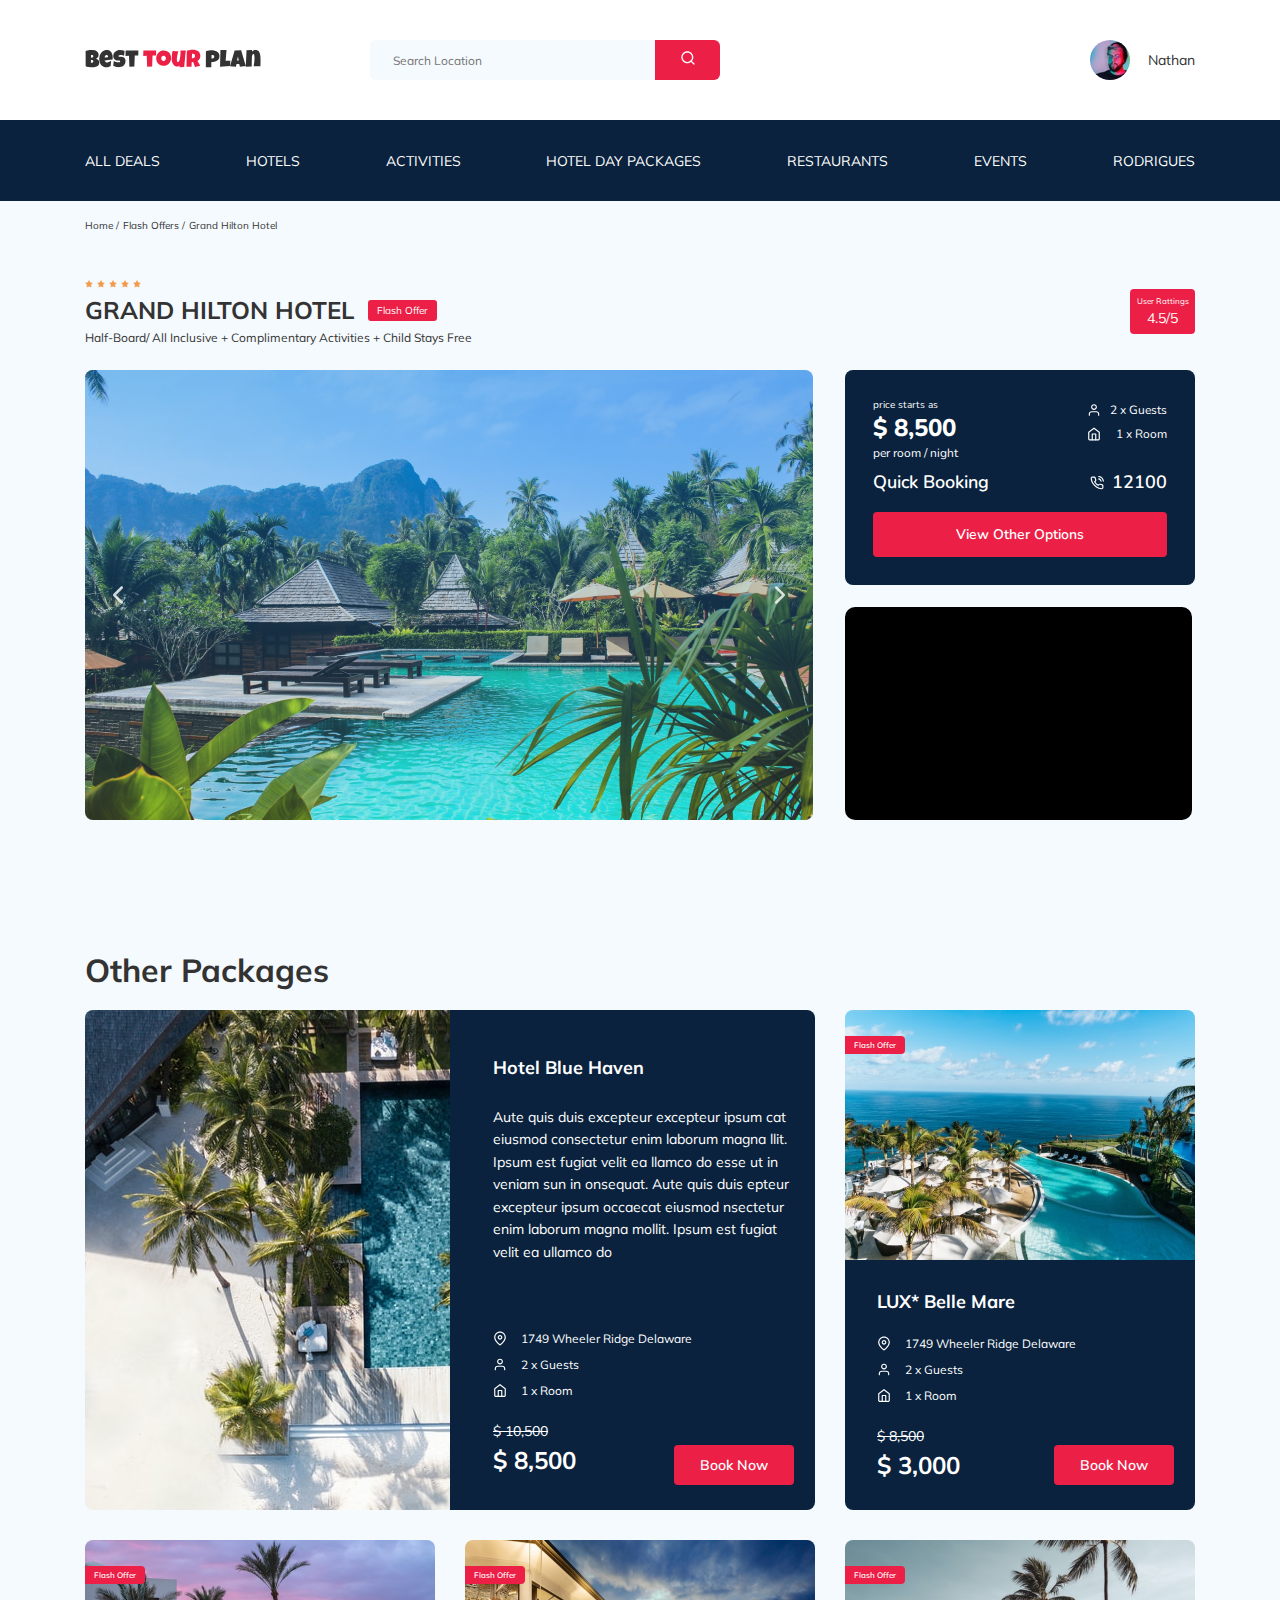
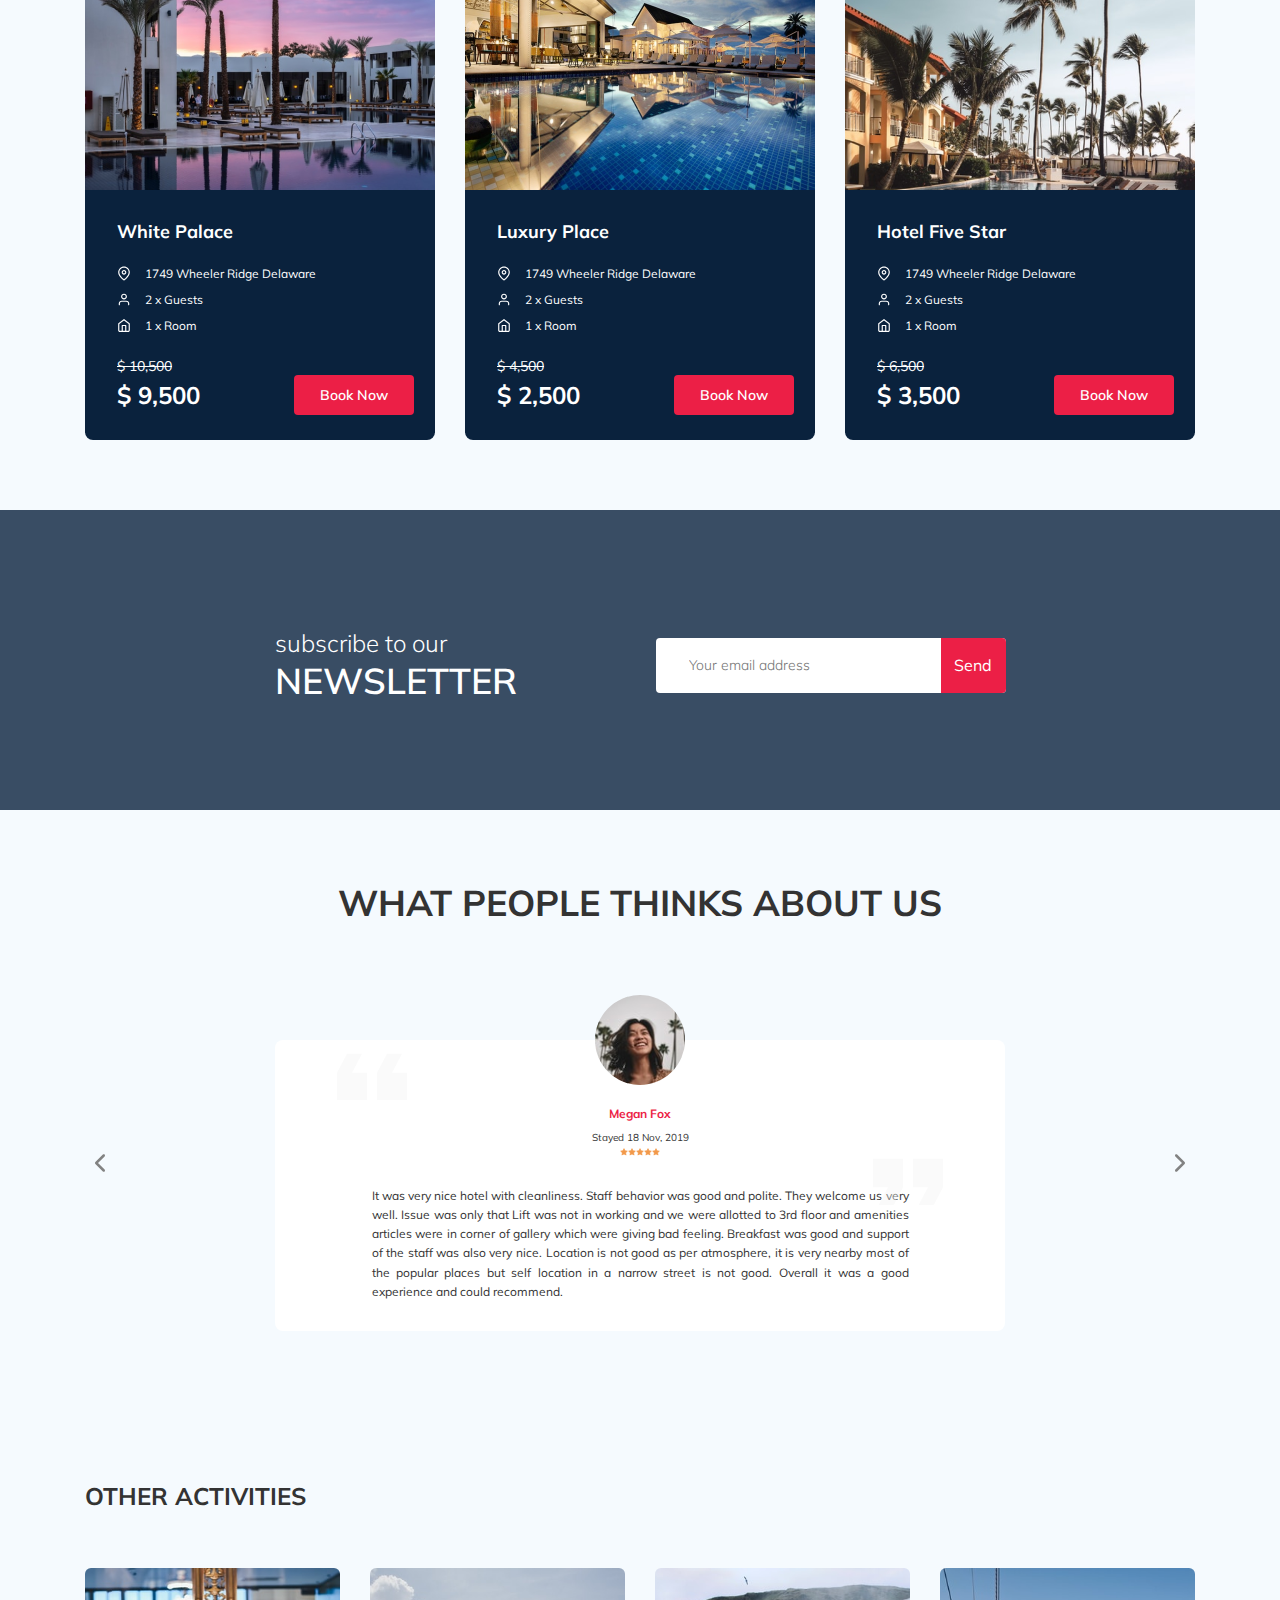
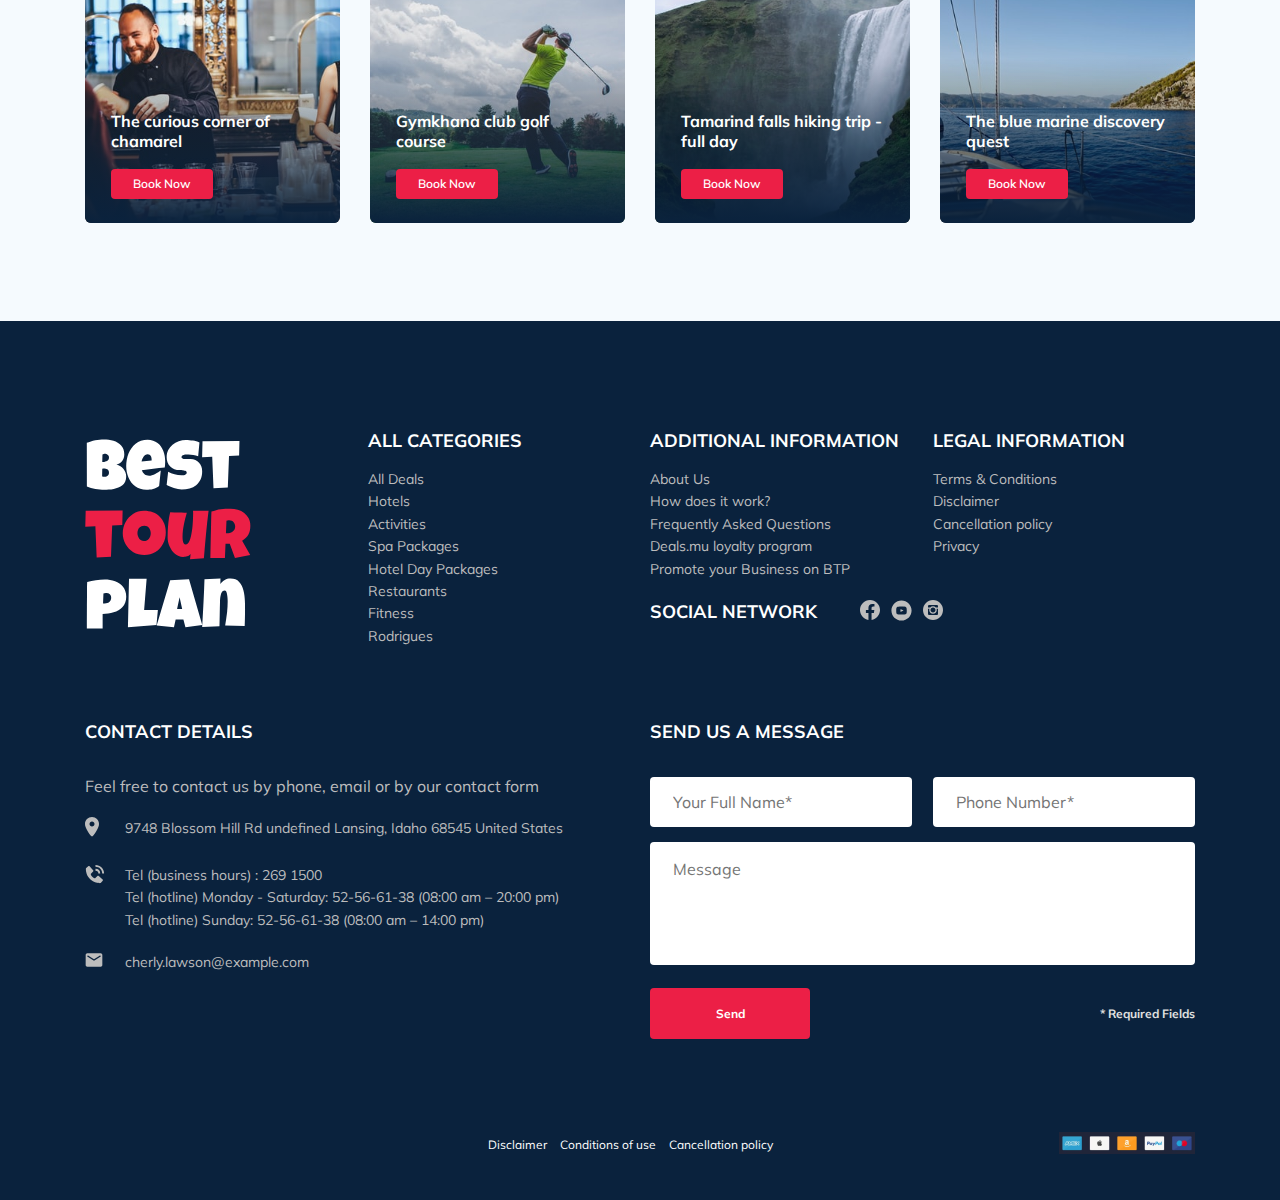
==== commit 0b98ac8b: "create: added media for packages section" ====
--- a/index.html
+++ b/index.html
@@ -327,7 +327,11 @@
           <div class="packages-block">
             <div class="packages-block__image">
               <span class="packages__flash">Flash Offer</span>
-              <img src="img/hotel-22.png" alt="LUX* Belle Mare" />
+              <img
+                src="img/hotel-22.png"
+                alt="LUX* Belle Mare"
+                class="packages__image"
+              />
             </div>
             <div class="packages-block__info">
               <h2 class="packages__title">LUX* Belle Mare</h2>
@@ -370,7 +374,11 @@
           <div class="packages-block">
             <div class="packages-block__image">
               <span class="packages__flash">Flash Offer</span>
-              <img src="img/hotel-33.png" alt="White Palace" />
+              <img
+                src="img/hotel-33.png"
+                alt="White Palace"
+                class="packages__image"
+              />
             </div>
             <div class="packages-block__info">
               <h2 class="packages__title">White Palace</h2>
@@ -413,7 +421,11 @@
           <div class="packages-block">
             <div class="packages-block__image">
               <span class="packages__flash">Flash Offer</span>
-              <img src="img/hotel-44.png" alt="Luxury Place" />
+              <img
+                src="img/hotel-44.png"
+                alt="Luxury Place"
+                class="packages__image"
+              />
             </div>
             <div class="packages-block__info">
               <h2 class="packages__title">Luxury Place</h2>
@@ -456,7 +468,11 @@
           <div class="packages-block">
             <div class="packages-block__image">
               <span class="packages__flash">Flash Offer</span>
-              <img src="img/hotel-55.png" alt="Hotel Five Star" />
+              <img
+                src="img/hotel-55.png"
+                alt="Hotel Five Star"
+                class="packages__image"
+              />
             </div>
             <div class="packages-block__info">
               <h2 class="packages__title">Hotel Five Star</h2>
--- a/css/style.css
+++ b/css/style.css
@@ -813,6 +813,10 @@
   background-color: #000000;
 }
 
+img {
+  max-width: none;
+}
+
 .packages {
   padding: 40px 0 70px 0;
 }
@@ -820,25 +824,24 @@
 .packages-grid {
   display: -ms-grid;
   display: grid;
-  -ms-grid-columns: (1fr)[3];
-      grid-template-columns: repeat(3, 1fr);
+  -ms-grid-columns: (1fr)[6];
+      grid-template-columns: repeat(6, 1fr);
   grid-gap: 30px;
 }
 
 .packages-open {
-  -ms-grid-column: 1;
-  -ms-grid-column-span: 2;
-  grid-column: 1 / 3;
+  grid-column: span 4;
   display: -webkit-box;
   display: -ms-flexbox;
   display: flex;
   width: 730px;
   border-radius: 8px;
   overflow: hidden;
+  height: 500px;
+  position: relative;
 }
 
 .packages-open__image {
-  height: 500px;
   min-width: 365px;
 }
 
@@ -853,7 +856,14 @@
 }
 
 .packages-open__info {
-  padding: 46px 31px 35px 43px;
+  display: -webkit-box;
+  display: -ms-flexbox;
+  display: flex;
+  -webkit-box-orient: vertical;
+  -webkit-box-direction: normal;
+      -ms-flex-direction: column;
+          flex-direction: column;
+  padding: 46px 21px 35px 43px;
   background-color: #0A223D;
 }
 
@@ -863,10 +873,15 @@
   font-size: 14px;
   line-height: 160.6%;
   color: #ffffff;
-  margin-bottom: 34px;
+  margin: 0;
+}
+
+.packages__room {
+  margin-top: auto;
 }
 
 .packages-block {
+  grid-column: span 2;
   display: -webkit-box;
   display: -ms-flexbox;
   display: flex;
@@ -874,7 +889,6 @@
   -webkit-box-direction: normal;
       -ms-flex-direction: column;
           flex-direction: column;
-  width: 350px;
   border-radius: 8px;
   overflow: hidden;
   position: relative;
@@ -883,6 +897,7 @@
 .packages-block__info {
   background-color: #0A223D;
   padding: 30px 21px 30px 32px;
+  min-height: 250px;
 }
 
 .packages-block__image {
@@ -963,6 +978,23 @@
 }
 
 .packages__button {
+  background-color: #EC1F46;
+  color: #ffffff;
+  height: 40px;
+  min-width: 120px;
+  border-radius: 4px;
+  border: none;
+  font-style: normal;
+  font-weight: 600;
+  font-size: 14px;
+  line-height: 19px;
+  cursor: pointer;
+  position: absolute;
+  right: 21px;
+  bottom: 25px;
+}
+
+.packages__button-open {
   background-color: #EC1F46;
   color: #ffffff;
   height: 40px;
@@ -1512,6 +1544,12 @@
     -o-object-fit: cover;
        object-fit: cover;
   }
+  .packages-open {
+    width: 630px;
+  }
+  .packages-open__image {
+    min-width: 265px;
+  }
   .card {
     width: 230px;
     height: 230px;
@@ -1572,6 +1610,16 @@
   }
   .hotel-slider {
     width: 100%;
+  }
+  .packages-open {
+    grid-column: span 6;
+    width: 100%;
+  }
+  .packages-open__image {
+    min-width: 50%;
+  }
+  .packages-block {
+    grid-column: span 3;
   }
   .booking {
     width: 340px;
@@ -1766,6 +1814,15 @@
   .hotel-slider {
     height: 350px;
   }
+  .packages-open {
+    min-height: 600px;
+  }
+  .packages__button {
+    min-width: 100px;
+  }
+  .packages__button-open {
+    min-width: 100px;
+  }
   .booking {
     width: 100%;
   }
@@ -1842,6 +1899,28 @@
   .hotel-slider {
     height: 250px;
   }
+  .packages-open {
+    min-height: 500px;
+    -webkit-box-orient: vertical;
+    -webkit-box-direction: normal;
+        -ms-flex-direction: column;
+            flex-direction: column;
+  }
+  .packages-open__image {
+    height: 250px;
+  }
+  .packages-open__info {
+    padding-top: 30px;
+  }
+  .packages__paragraph {
+    display: none;
+  }
+  .packages-block {
+    grid-column: span 6;
+  }
+  .packages__image {
+    width: 100%;
+  }
   .newsletter {
     padding: 76px 0 83px 0;
   }
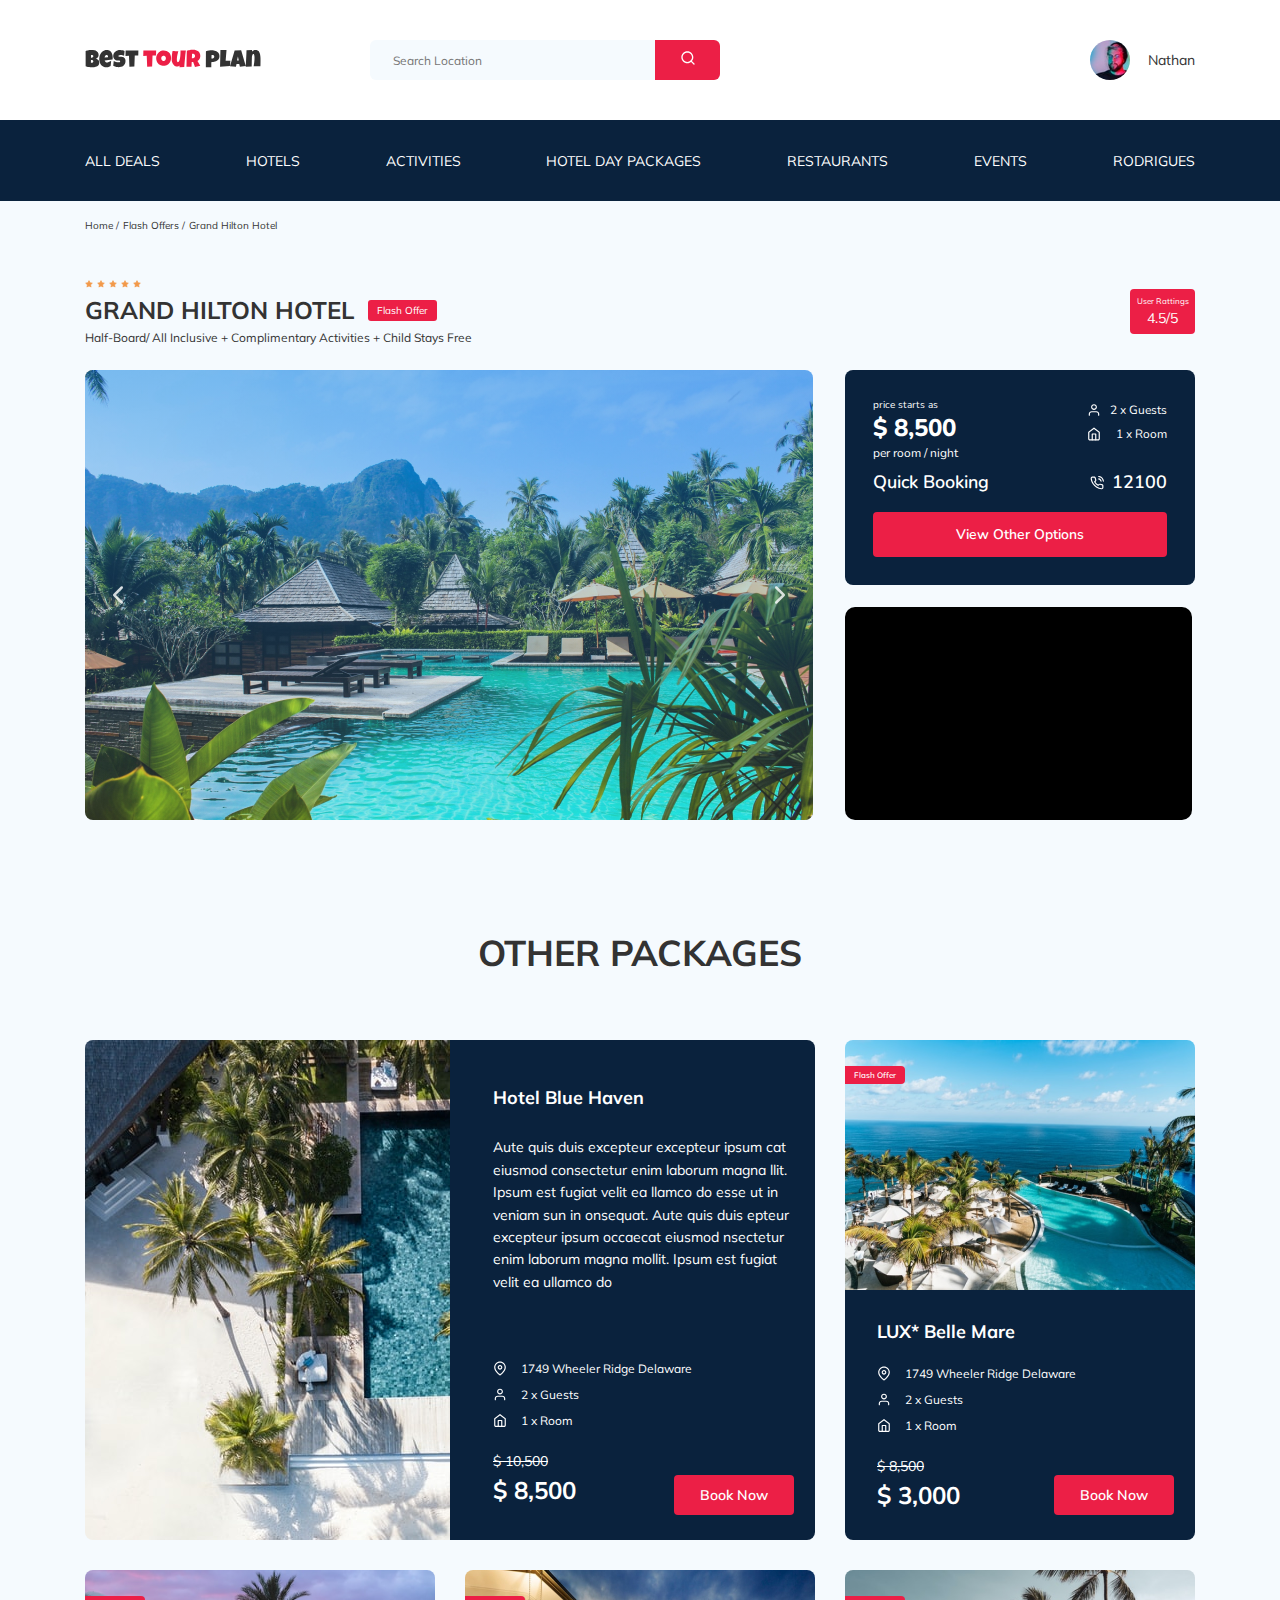
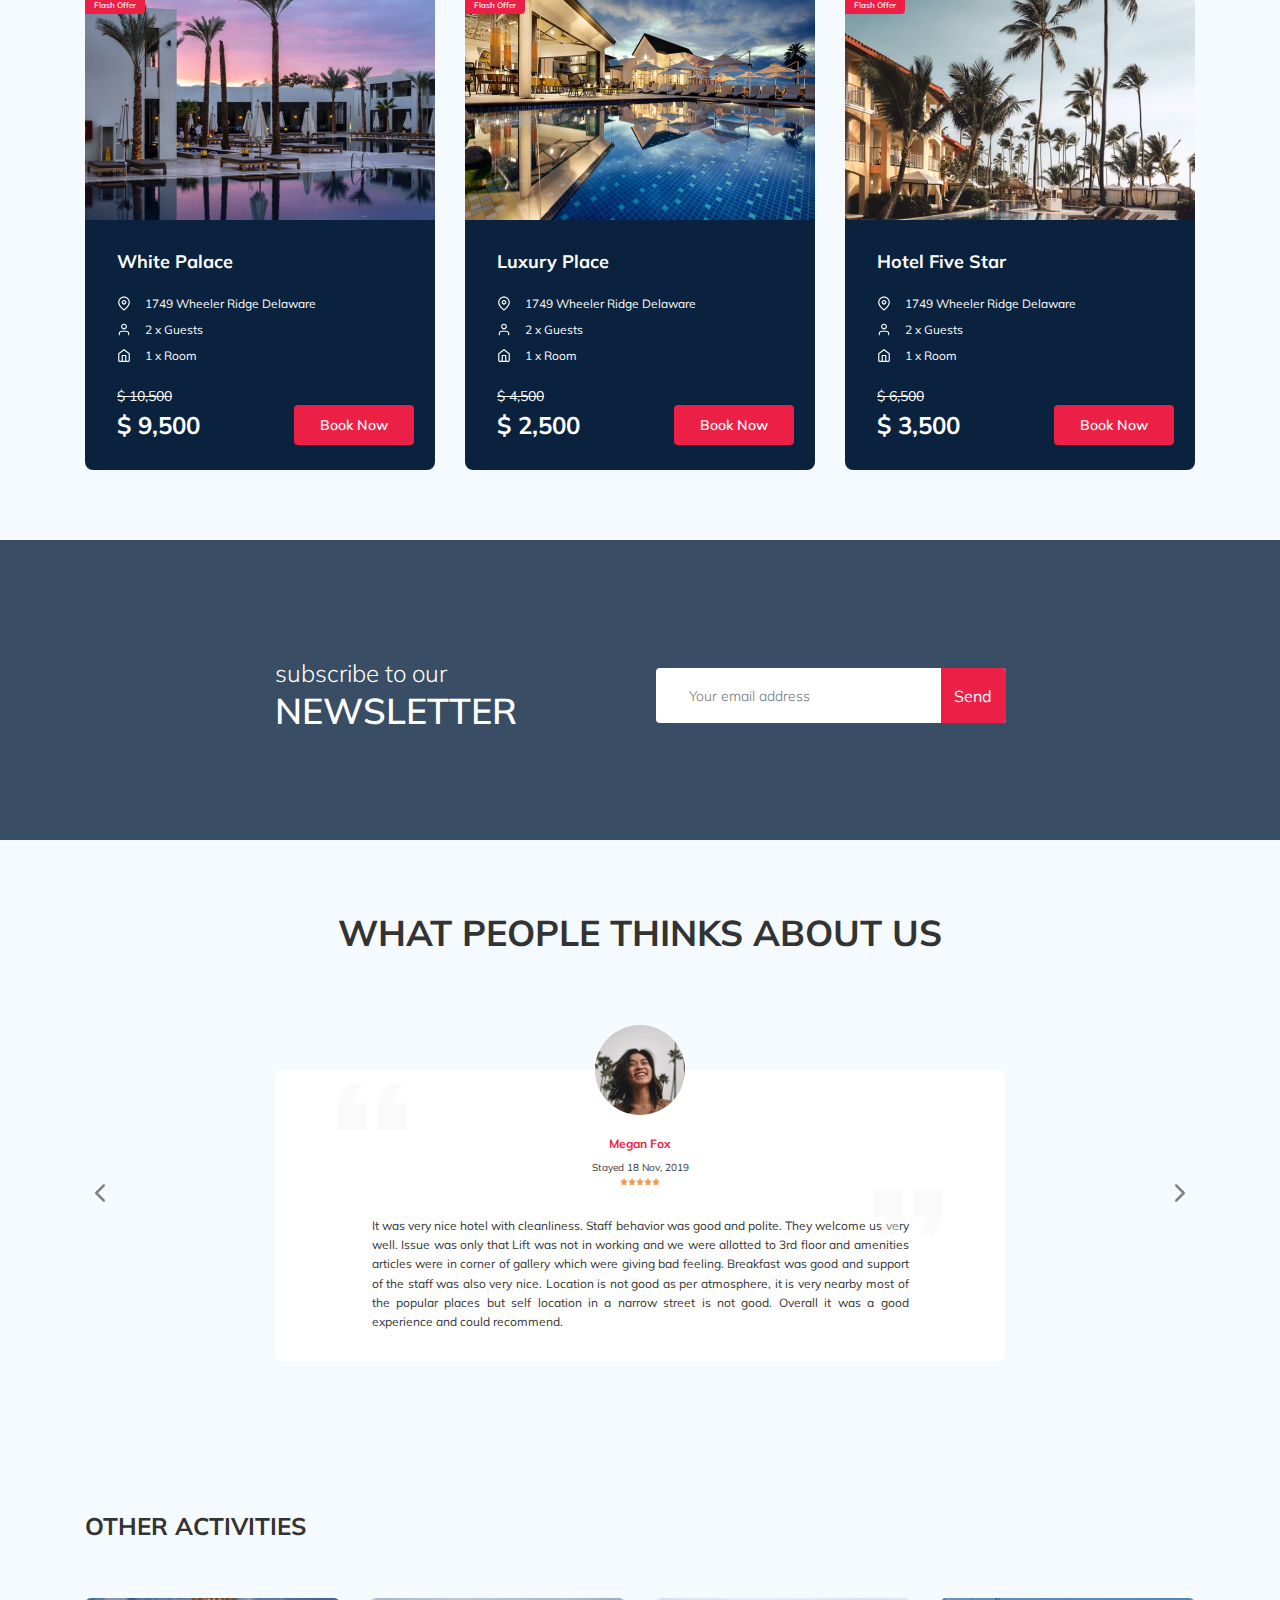
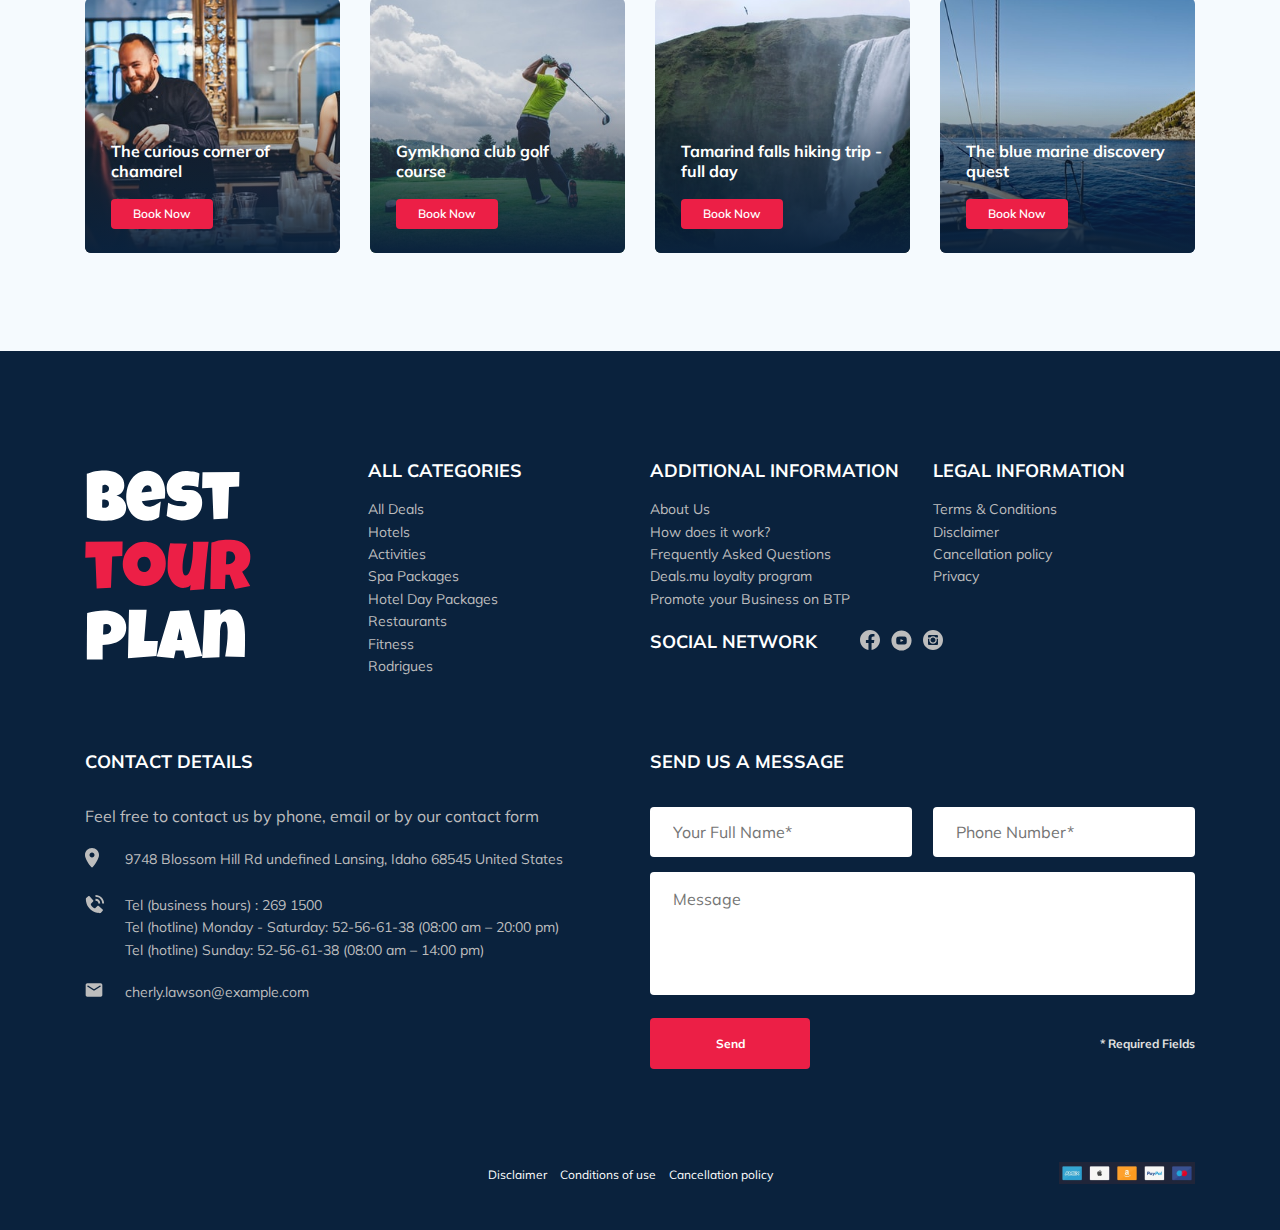
==== commit 5f331dc2: "create: sending form in footer and newsletter" ====
--- a/index.html
+++ b/index.html
@@ -527,11 +527,16 @@
           subscribe to our
           <span class="newsletter-title__strong">Newsletter</span>
         </h2>
-        <form action="#" class="subscribe newsletter__subscribe">
+        <form
+          action="send.php"
+          method="POST"
+          class="subscribe newsletter__subscribe"
+        >
           <input
             type="text"
             class="subscribe__input"
             placeholder="Your email address"
+            name="email"
           />
           <button class="subscribe__button">
             Send
@@ -818,22 +823,23 @@
           <!-- /.footer__contact-details -->
           <div class="footer__contact-form">
             <h3 class="footer__title footer__title--mb-3">Send us a message</h3>
-            <form action="#" class="footer__form">
+            <form action="send.php" method="POST" class="footer__form">
               <input
                 type="text"
                 class="input footer__input"
                 placeholder="Your Full Name*"
+                name="name"
               />
               <input
                 type="text"
                 class="input footer__input"
                 placeholder="Phone Number*"
+                name="phone"
               />
               <textarea
-                cols="30"
-                rows="10"
                 class="footer__message"
                 placeholder="Message"
+                name="message"
               ></textarea>
 
               <button class="button footer__button" type="submit">
--- a/css/style.css
+++ b/css/style.css
@@ -829,6 +829,17 @@
   grid-gap: 30px;
 }
 
+.packages-title {
+  margin: 0 0 65px 0;
+  text-align: center;
+  font-style: normal;
+  font-weight: bold;
+  font-size: 36px;
+  line-height: 45px;
+  text-align: center;
+  text-transform: uppercase;
+}
+
 .packages-open {
   grid-column: span 4;
   display: -webkit-box;
@@ -1581,6 +1592,7 @@
   }
   .navbar__search {
     margin-left: auto;
+    width: 245px;
   }
   .navbar-menu {
     padding-top: 22px;
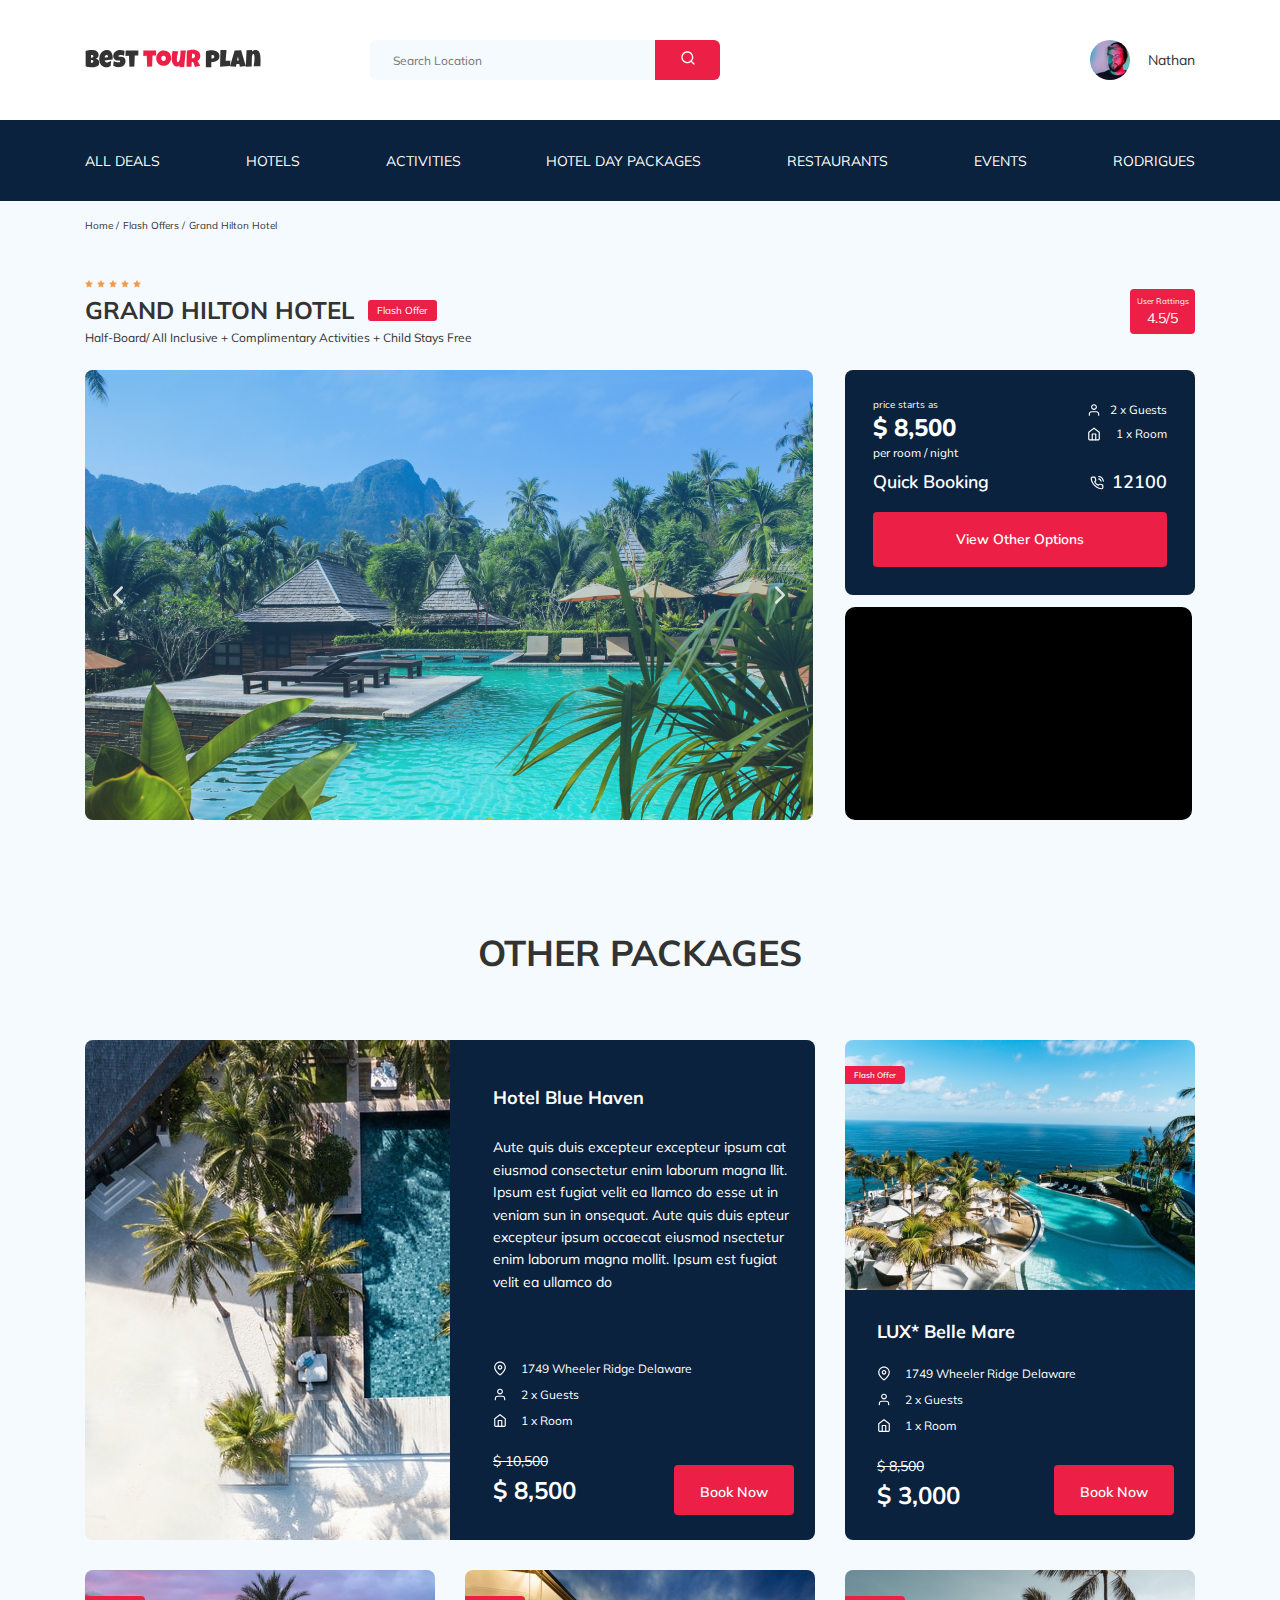
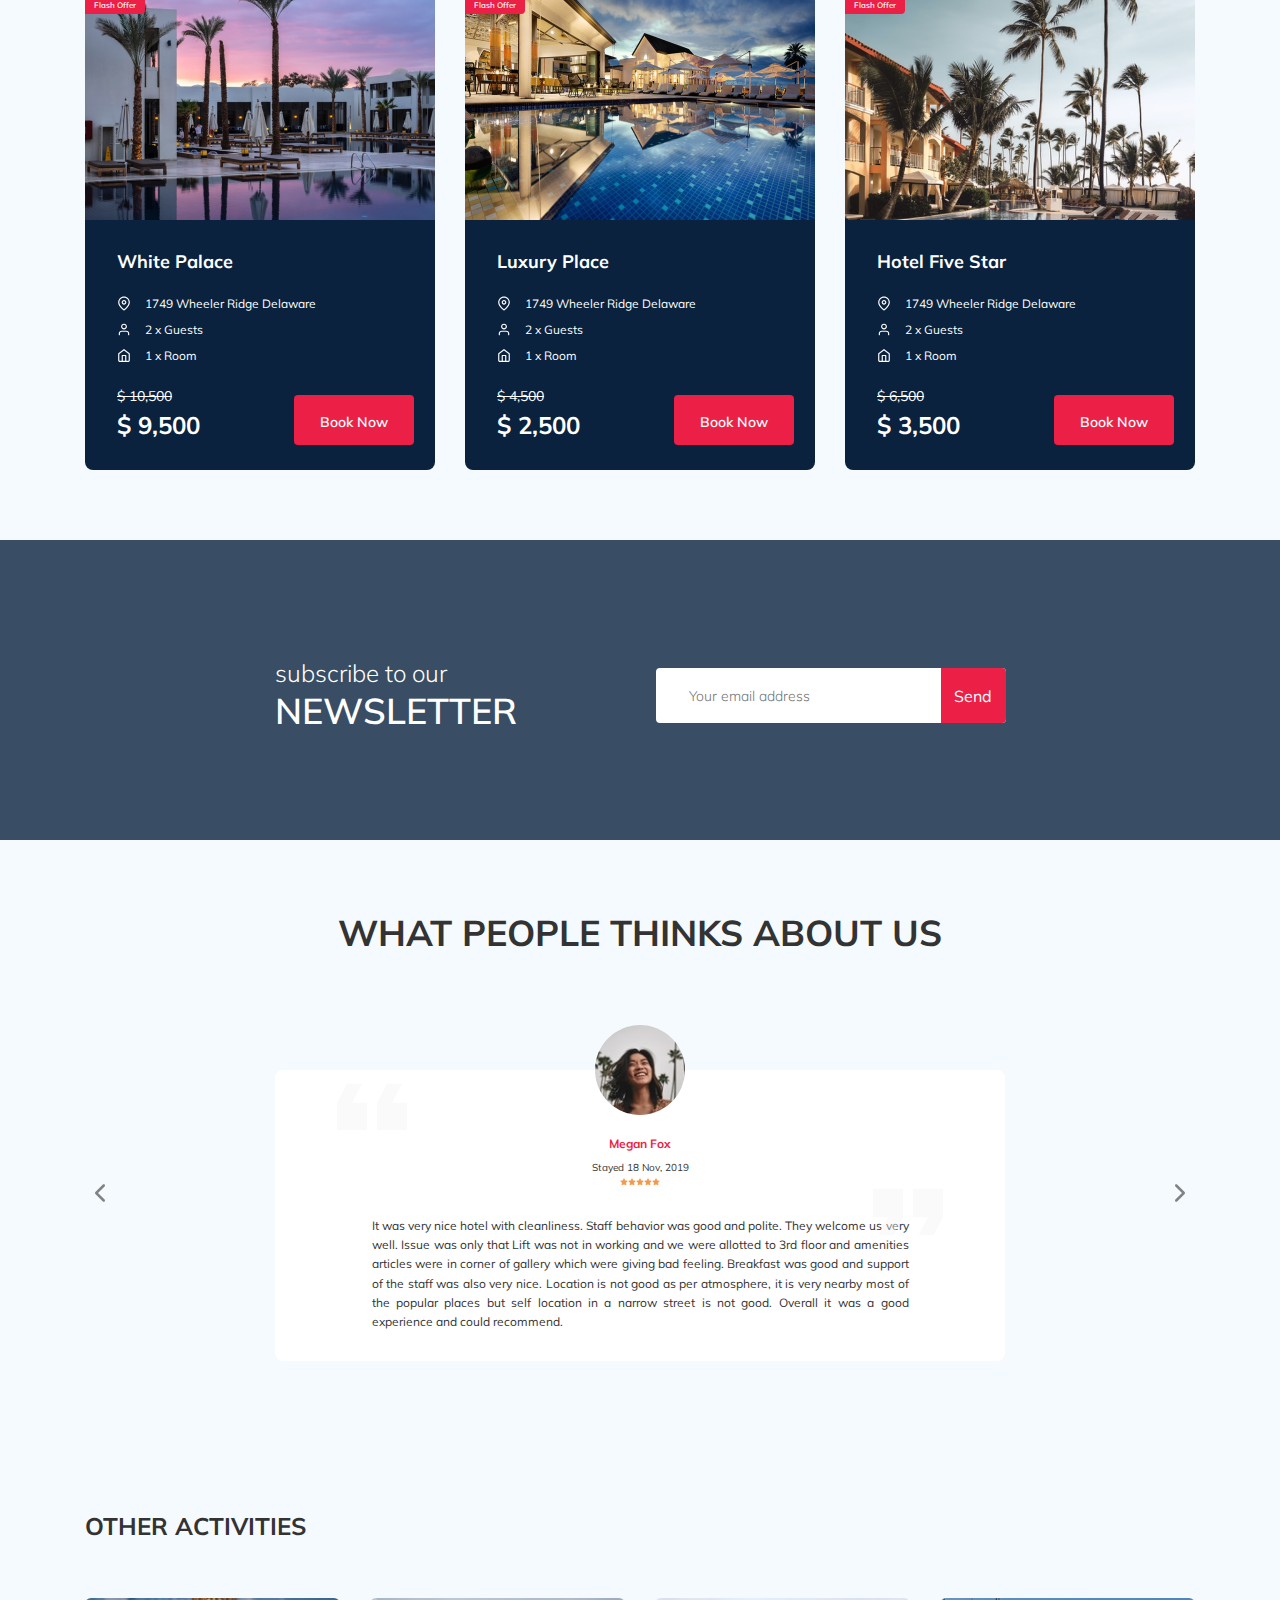
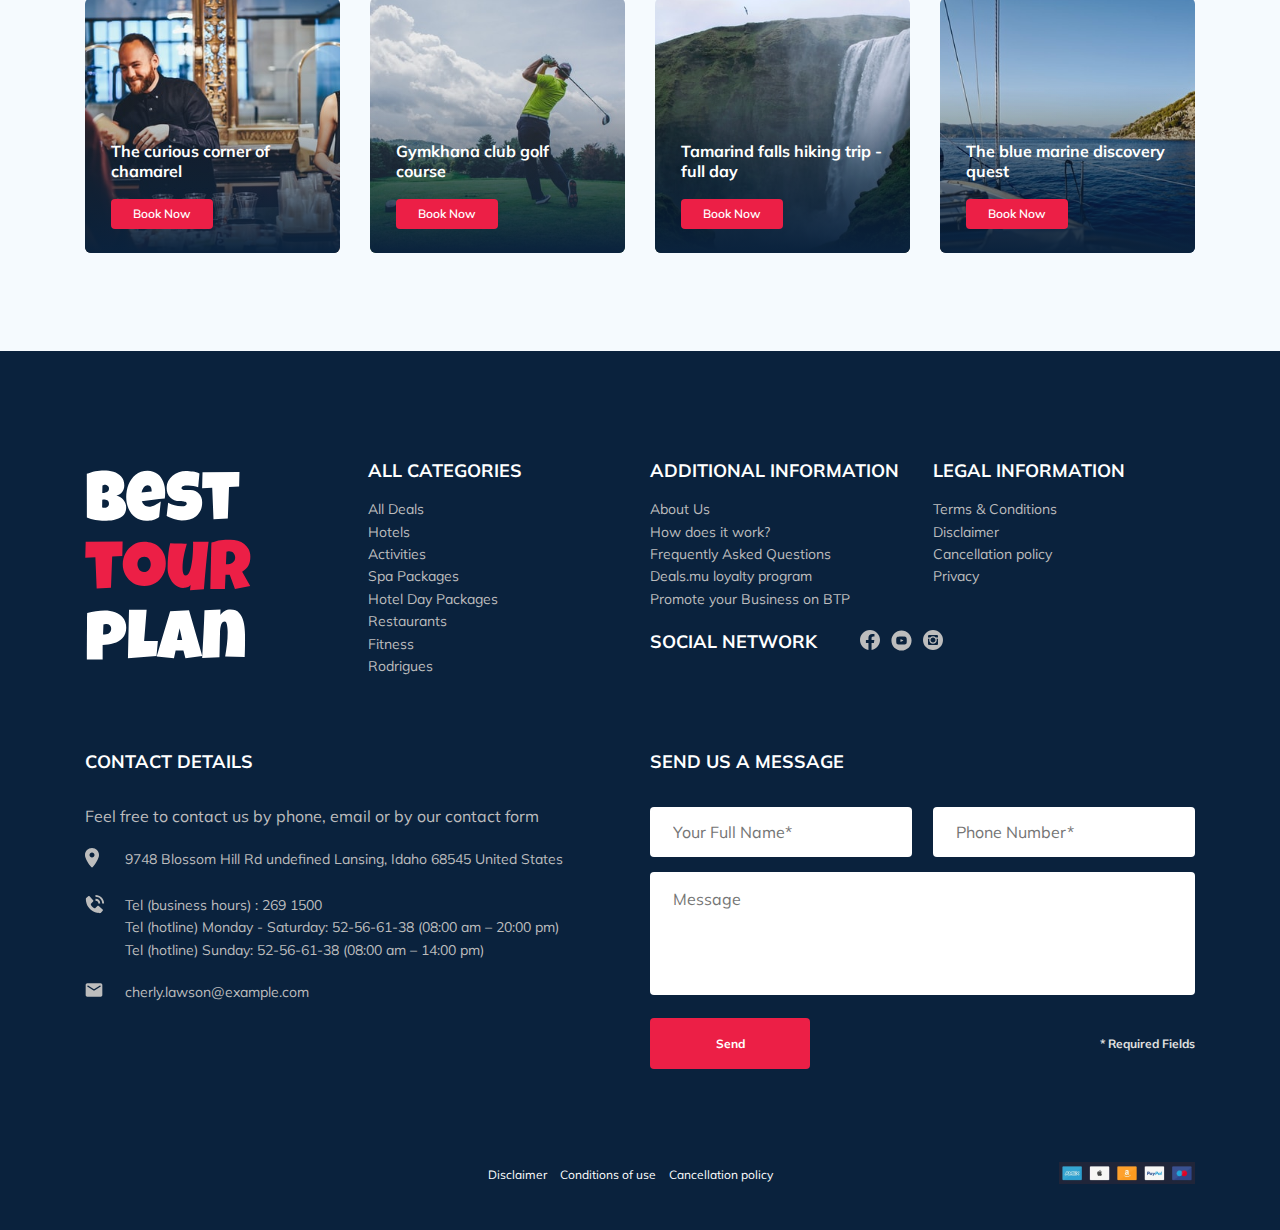
==== commit 368952a8: "create: modal window" ====
--- a/index.html
+++ b/index.html
@@ -164,7 +164,11 @@
             </p>
           </div>
           <!-- /.hotel-info__text -->
-          <div class="rating hotel-info__rating">
+          <div
+            data-toggle="modal"
+            data-href="#rating-modal"
+            class="rating hotel-info__rating"
+          >
             <span class="rating__text">User Rattings</span>
             <span class="rating__counter">4.5/5</span>
           </div>
@@ -246,7 +250,13 @@
                 </a>
               </div>
               <!-- /.booking__call-center -->
-              <button class="button booking__button">View Other Options</button>
+              <button
+                data-toggle="modal"
+                data-href="#booling-modal"
+                class="button booking__button"
+              >
+                View Other Options
+              </button>
             </div>
             <!-- /.booking -->
             <div class="map">
@@ -823,7 +833,7 @@
           <!-- /.footer__contact-details -->
           <div class="footer__contact-form">
             <h3 class="footer__title footer__title--mb-3">Send us a message</h3>
-            <form action="send.php" method="POST" class="footer__form">
+            <form action="send.php" method="POST" class="form footer__form">
               <input
                 type="text"
                 class="input footer__input"
@@ -837,11 +847,10 @@
                 name="phone"
               />
               <textarea
-                class="footer__message"
+                class="message footer__message"
                 placeholder="Message"
                 name="message"
               ></textarea>
-
               <button class="button footer__button" type="submit">
                 Send
               </button>
@@ -862,11 +871,77 @@
       </div>
       <!-- /.container -->
     </footer>
-    <script
-      src="https://code.jquery.com/jquery-3.5.1.min.js"
-      integrity="sha256-9/aliU8dGd2tb6OSsuzixeV4y/faTqgFtohetphbbj0="
-      crossorigin="anonymous"
-    ></script>
+    <div class="modal" id="booling-modal">
+      <div class="modal__overlay"></div>
+      <!-- /.modal__overlay -->
+      <div class="modal__dialog">
+        <a href="#" class="modal__close">
+          <img src="img/close.svg" alt="icon: close" />
+        </a>
+        <h3 class="modal__title modal__title--mb-3">Booking</h3>
+        <form action="send.php" method="POST" class="form modal__form">
+          <input
+            type="text"
+            class="input modal__input"
+            placeholder="Your Full Name*"
+            name="name"
+          />
+          <input
+            type="text"
+            class="input modal__input"
+            placeholder="Phone Number*"
+            name="phone"
+          />
+          <textarea
+            class="message modal__message"
+            placeholder="Message"
+            name="message"
+          ></textarea>
+          <button class="button modal__button" type="submit">
+            Send
+          </button>
+          <span class="footer__info">* Required Fields</span>
+        </form>
+      </div>
+      <!-- /.modal__dialog -->
+    </div>
+    <!-- /.modal -->
+    <div class="modal" id="rating-modal">
+      <div class="modal__overlay"></div>
+      <!-- /.modal__overlay -->
+      <div class="modal__dialog">
+        <a href="#" class="modal__close">
+          <img src="img/close.svg" alt="icon: close" />
+        </a>
+        <h3 class="modal__title modal__title--mb-3">Send us a feedback</h3>
+        <form action="send.php" method="POST" class="form modal__form">
+          <input
+            type="text"
+            class="input modal__input"
+            placeholder="Your Full Name*"
+            name="name"
+          />
+          <input
+            type="text"
+            class="input modal__input"
+            placeholder="Phone Number*"
+            name="phone"
+          />
+          <textarea
+            class="message modal__message"
+            placeholder="Message"
+            name="message"
+          ></textarea>
+          <button class="button modal__button" type="submit">
+            Send
+          </button>
+          <span class="footer__info">* Required Fields</span>
+        </form>
+      </div>
+      <!-- /.modal__dialog -->
+    </div>
+    <!-- /.modal -->
+    <script src="js/jquery-3.5.1.min.js"></script>
     <script src="js/swiper-bundle.min.js"></script>
     <script src="js/parallax.min.js"></script>
     <script src="js/main.js"></script>
--- a/css/style.css
+++ b/css/style.css
@@ -16,6 +16,49 @@
 
 img {
   max-width: 100%;
+}
+
+.input {
+  background-color: #fff;
+  border-radius: 4px;
+  border: none;
+  padding: 0 23px;
+  height: 50px;
+}
+
+.message {
+  background-color: #fff;
+  border-radius: 4px;
+  border: none;
+  padding: 18px 23px;
+}
+
+.button {
+  min-width: 160px;
+  min-height: 50px;
+  padding: 18px;
+  color: #ffffff;
+  background-color: #EC1F46;
+  border: none;
+  border-radius: 4px;
+  font-style: normal;
+  font-weight: bold;
+  font-size: 12px;
+  line-height: 15px;
+}
+
+.form {
+  display: -webkit-box;
+  display: -ms-flexbox;
+  display: flex;
+  -webkit-box-align: center;
+      -ms-flex-align: center;
+          align-items: center;
+  -webkit-box-pack: justify;
+      -ms-flex-pack: justify;
+          justify-content: space-between;
+  -ms-flex-wrap: wrap;
+      flex-wrap: wrap;
 }
 
 /*! normalize.css v8.0.1 | MIT License | github.com/necolas/normalize.css */
@@ -1403,20 +1446,6 @@
   grid-column: span 2;
 }
 
-.footer__form {
-  display: -webkit-box;
-  display: -ms-flexbox;
-  display: flex;
-  -webkit-box-align: center;
-      -ms-flex-align: center;
-          align-items: center;
-  -webkit-box-pack: justify;
-      -ms-flex-pack: justify;
-          justify-content: space-between;
-  -ms-flex-wrap: wrap;
-      flex-wrap: wrap;
-}
-
 .footer__ul {
   padding: 0;
   margin: 0;
@@ -1473,39 +1502,16 @@
 }
 
 .footer__input {
-  background-color: #fff;
-  border-radius: 4px;
-  border: none;
-  padding: 0 23px;
-  height: 50px;
   margin-bottom: 15px;
   -ms-flex-preferred-size: 48%;
       flex-basis: 48%;
 }
 
 .footer__message {
-  background-color: #fff;
-  border-radius: 4px;
-  border: none;
-  padding: 18px 23px;
   width: 100%;
   height: 123px;
   resize: none;
   margin-bottom: 23px;
-}
-
-.footer__button {
-  min-width: 160px;
-  min-height: 50px;
-  padding: 18px;
-  color: #ffffff;
-  background-color: #EC1F46;
-  border: none;
-  border-radius: 4px;
-  font-style: normal;
-  font-weight: bold;
-  font-size: 12px;
-  line-height: 15px;
 }
 
 .footer__info {
@@ -1540,6 +1546,85 @@
   line-height: 15px;
   color: #ffffff;
   margin-right: 9px;
+}
+
+.modal__overlay {
+  position: fixed;
+  left: 0;
+  top: 0;
+  bottom: 0;
+  right: 0;
+  background-color: rgba(0, 143, 223, 0.39);
+  z-index: 100;
+  visibility: hidden;
+  opacity: 0;
+  -webkit-transition: opacity 0.2s;
+  transition: opacity 0.2s;
+}
+
+.modal__overlay--visible {
+  visibility: visible;
+  opacity: 1;
+}
+
+.modal__dialog {
+  position: fixed;
+  top: 50%;
+  left: 50%;
+  -webkit-transform: translate(-50%, -50%);
+          transform: translate(-50%, -50%);
+  padding: 33px 88px;
+  background-color: #0A223D;
+  color: #ffffff;
+  border-radius: 8px;
+  z-index: 101;
+  max-width: 478px;
+  visibility: hidden;
+  opacity: 0;
+  -webkit-transition: opacity 0.2s;
+  transition: opacity 0.2s;
+}
+
+.modal__dialog--visible {
+  visibility: visible;
+  opacity: 1;
+}
+
+.modal__close {
+  position: absolute;
+  right: 18px;
+  top: 17px;
+  text-decoration: none;
+  cursor: pointer;
+}
+
+.modal__title {
+  font-style: normal;
+  font-weight: bold;
+  font-size: 18px;
+  line-height: 23px;
+  text-transform: uppercase;
+  text-align: center;
+}
+
+.modal__input {
+  width: 100%;
+  margin-bottom: 15px;
+}
+
+.modal__message {
+  resize: none;
+  width: 100%;
+  min-height: 123px;
+  margin-bottom: 15px;
+}
+
+.modal__info {
+  font-style: normal;
+  font-weight: bold;
+  font-size: 12px;
+  line-height: 15px;
+  color: #E0E0E0;
 }
 
 @media (max-width: 1200px) {
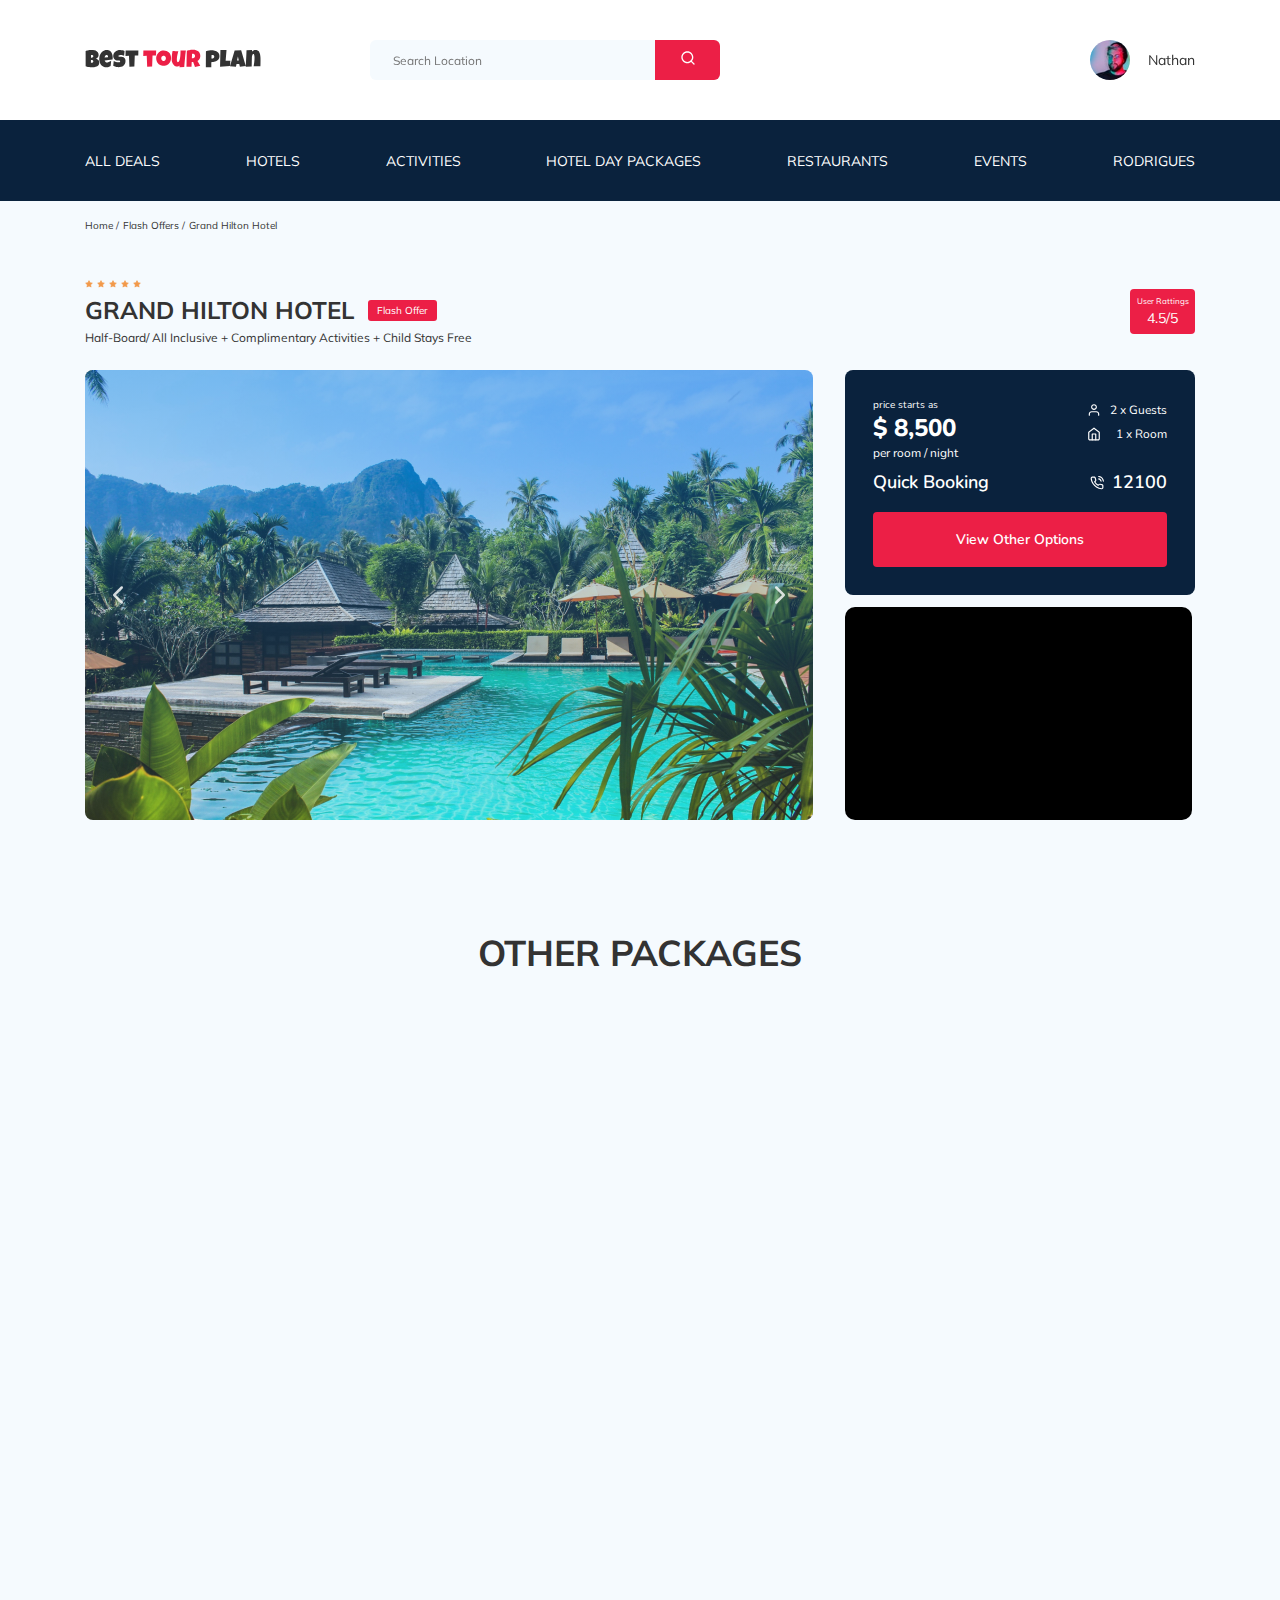
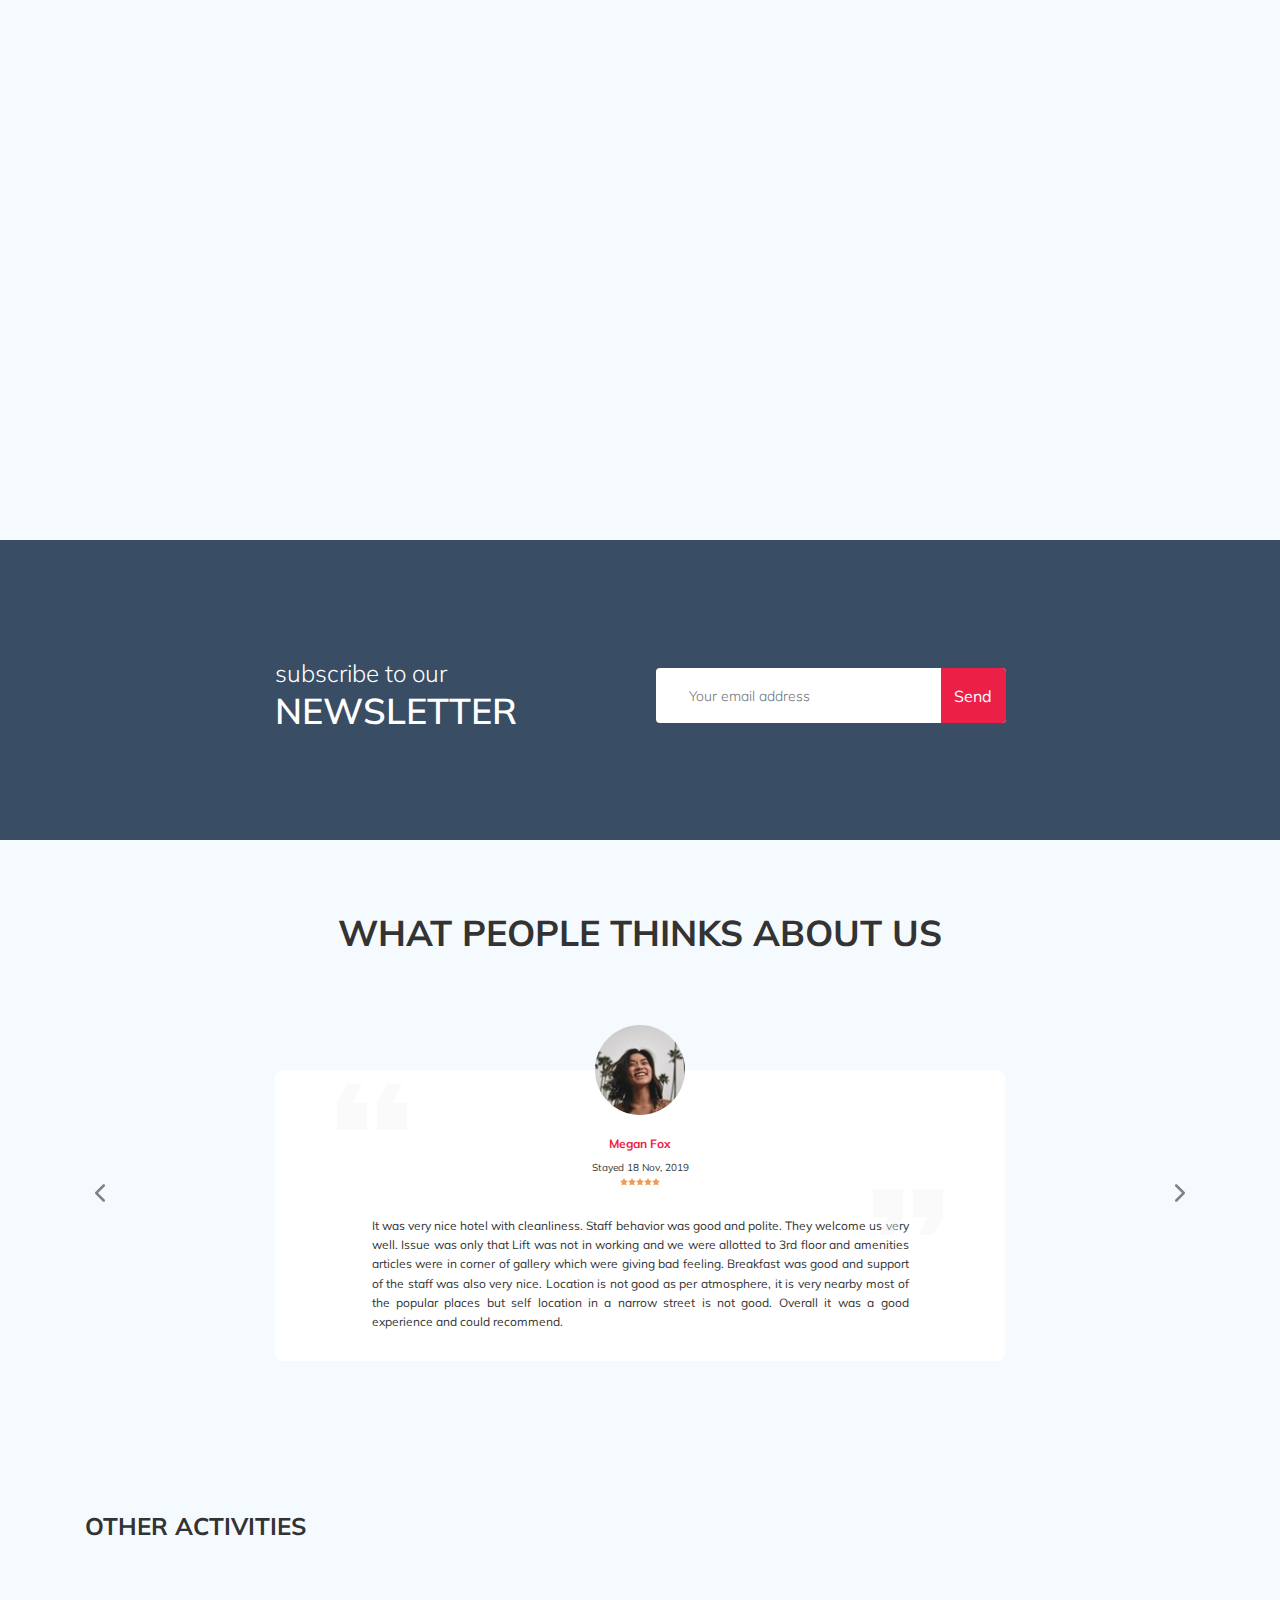
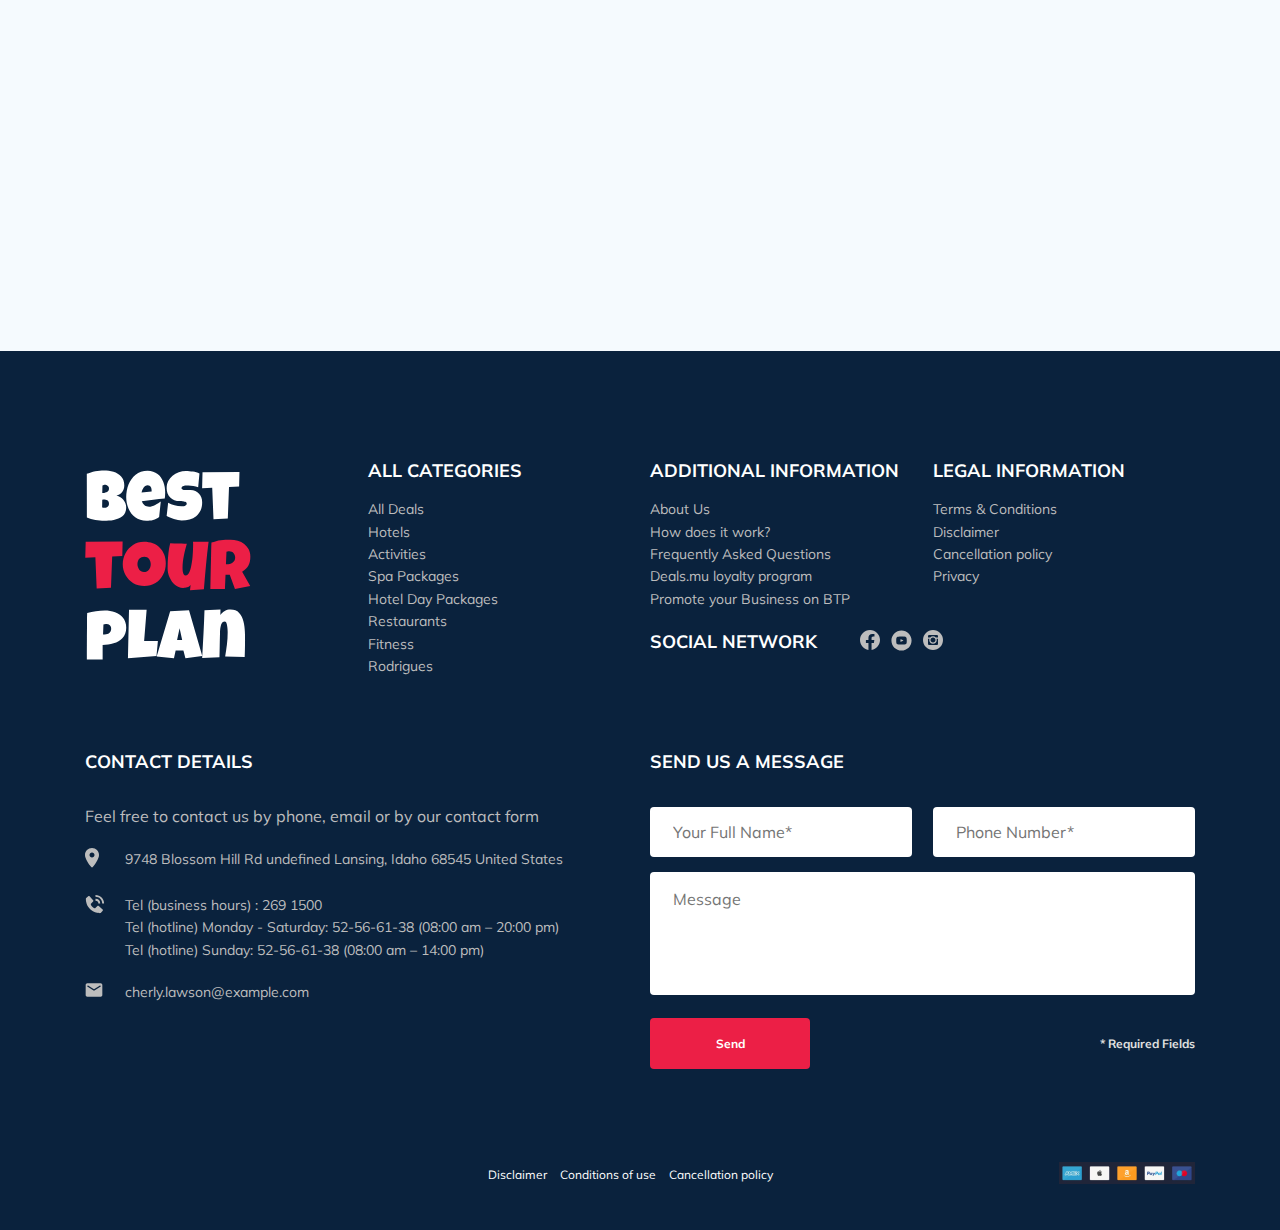
==== commit e7a6e368: "create: added css animation" ====
--- a/index.html
+++ b/index.html
@@ -9,6 +9,7 @@
       rel="stylesheet"
     />
     <link rel="stylesheet" href="css/swiper-bundle.min.css" />
+    <link rel="stylesheet" href="css/aos.css" />
     <link rel="stylesheet" href="css/style.css" />
     <!-- <script
       src="https://api-maps.yandex.ru/2.1/?apikey=ваш API-ключ&lang=ru_RU"
@@ -28,7 +29,7 @@
     <header class="navbar navbar--mobile_fixed">
       <div class="container">
         <div class="navbar-top">
-          <a href="#" class="logo">
+          <a href="#" class="logo" data-aos="fade-right" data-aos-delay="100">
             <img
               src="img/horizontal-logo.svg"
               alt="Logo: Best Tour Plan"
@@ -39,6 +40,8 @@
           <form
             action="#"
             class="search navbar__search navbar__search--mobile--hidden"
+            data-aos="fade-right"
+            data-aos-delay="300"
           >
             <input
               type="text"
@@ -50,7 +53,12 @@
             </button>
           </form>
 
-          <a href="#" class="user navbar__user navbar__user--mobile--hidden">
+          <a
+            href="#"
+            class="user navbar__user navbar__user--mobile--hidden"
+            data-aos="fade-right"
+            data-aos-delay="500"
+          >
             <img
               src="img/user-avatar.jpeg"
               alt="Avatar: Nathan"
@@ -285,7 +293,7 @@
       <div class="container">
         <h1 class="packages-title">Other Packages</h1>
         <div class="packages-grid">
-          <div class="packages-open">
+          <div class="packages-open" data-aos="fade-right" data-aos-delay="100">
             <div class="packages-open__image">
               <img src="img/hotel-1.jpeg" alt="Hotel Blue Haven" />
             </div>
@@ -334,7 +342,7 @@
             </div>
           </div>
           <!-- /.packages-block -->
-          <div class="packages-block">
+          <div class="packages-block" data-aos="fade-left" data-aos-delay="300">
             <div class="packages-block__image">
               <span class="packages__flash">Flash Offer</span>
               <img
@@ -381,7 +389,11 @@
             </div>
           </div>
           <!-- /.packages-block -->
-          <div class="packages-block">
+          <div
+            class="packages-block"
+            data-aos="fade-right"
+            data-aos-delay="100"
+          >
             <div class="packages-block__image">
               <span class="packages__flash">Flash Offer</span>
               <img
@@ -428,7 +440,11 @@
             </div>
           </div>
           <!-- /.packages-block -->
-          <div class="packages-block">
+          <div
+            class="packages-block"
+            data-aos="fade-right"
+            data-aos-delay="300"
+          >
             <div class="packages-block__image">
               <span class="packages__flash">Flash Offer</span>
               <img
@@ -475,7 +491,11 @@
             </div>
           </div>
           <!-- /.packages-block -->
-          <div class="packages-block">
+          <div
+            class="packages-block"
+            data-aos="fade-right"
+            data-aos-delay="500"
+          >
             <div class="packages-block__image">
               <span class="packages__flash">Flash Offer</span>
               <img
@@ -543,7 +563,7 @@
           class="subscribe newsletter__subscribe"
         >
           <input
-            type="text"
+            type="email"
             class="subscribe__input"
             placeholder="Your email address"
             name="email"
@@ -648,7 +668,11 @@
       <div class="container">
         <h2 class="activities__title">Other Activities</h2>
         <div class="activities-wrapper">
-          <div class="card activities__card">
+          <div
+            class="card activities__card"
+            data-aos="fade-right"
+            data-aos-delay="100"
+          >
             <img
               src="img/activity-1.jpeg"
               alt="The curious corner of chamarel"
@@ -658,7 +682,11 @@
             <button class="card__button">Book Now</button>
           </div>
           <!-- /.card -->
-          <div class="card activities__card">
+          <div
+            class="card activities__card"
+            data-aos="fade-right"
+            data-aos-delay="300"
+          >
             <img
               src="img/activity-2.jpeg"
               alt="Gymkhana club golf course"
@@ -668,7 +696,11 @@
             <button class="card__button">Book Now</button>
           </div>
           <!-- /.card -->
-          <div class="card activities__card">
+          <div
+            class="card activities__card"
+            data-aos="fade-right"
+            data-aos-delay="500"
+          >
             <img
               src="img/activity-3.jpeg"
               alt="Tamarind falls hiking trip - full day"
@@ -678,7 +710,11 @@
             <button class="card__button">Book Now</button>
           </div>
           <!-- /.card -->
-          <div class="card activities__card">
+          <div
+            class="card activities__card"
+            data-aos="fade-right"
+            data-aos-delay="700"
+          >
             <img
               src="img/activity-4.jpeg"
               alt="The blue marine discovery quest"
@@ -834,18 +870,25 @@
           <div class="footer__contact-form">
             <h3 class="footer__title footer__title--mb-3">Send us a message</h3>
             <form action="send.php" method="POST" class="form footer__form">
-              <input
-                type="text"
-                class="input footer__input"
-                placeholder="Your Full Name*"
-                name="name"
-              />
-              <input
-                type="text"
-                class="input footer__input"
-                placeholder="Phone Number*"
-                name="phone"
-              />
+              <div class="footer__input-group">
+                <input
+                  type="text"
+                  class="input footer__input"
+                  placeholder="Your Full Name*"
+                  name="name"
+                  required
+                />
+              </div>
+              <div class="footer__input-group">
+                <input
+                  type="tel"
+                  class="input footer__input"
+                  placeholder="Phone Number*"
+                  name="phone"
+                  data-mask="+7(999)999-99-99"
+                  required
+                />
+              </div>
               <textarea
                 class="message footer__message"
                 placeholder="Message"
@@ -885,12 +928,23 @@
             class="input modal__input"
             placeholder="Your Full Name*"
             name="name"
+            required
+            minlength="2"
           />
           <input
-            type="text"
+            type="tel"
             class="input modal__input"
             placeholder="Phone Number*"
             name="phone"
+            data-mask="+7(999)999-99-99"
+            required
+          />
+          <input
+            type="email"
+            class="input modal__input"
+            placeholder="Email*"
+            name="email"
+            required
           />
           <textarea
             class="message modal__message"
@@ -920,12 +974,23 @@
             class="input modal__input"
             placeholder="Your Full Name*"
             name="name"
+            required
+            minlength="2"
           />
           <input
-            type="text"
+            type="tel"
             class="input modal__input"
             placeholder="Phone Number*"
             name="phone"
+            data-mask="+7(999)999-99-99"
+            required
+          />
+          <input
+            type="email"
+            class="input modal__input"
+            placeholder="Email*"
+            name="email"
+            required
           />
           <textarea
             class="message modal__message"
@@ -944,6 +1009,9 @@
     <script src="js/jquery-3.5.1.min.js"></script>
     <script src="js/swiper-bundle.min.js"></script>
     <script src="js/parallax.min.js"></script>
+    <script src="js/jquery.validate.min.js"></script>
+    <script src="js/jquery.mask.min.js"></script>
+    <script src="js/aos.js"></script>
     <script src="js/main.js"></script>
   </body>
 </html>
--- a/css/style.css
+++ b/css/style.css
@@ -45,6 +45,7 @@
   font-weight: bold;
   font-size: 12px;
   line-height: 15px;
+  cursor: pointer;
 }
 
 .form {
@@ -59,6 +60,11 @@
           justify-content: space-between;
   -ms-flex-wrap: wrap;
       flex-wrap: wrap;
+}
+
+.invalid {
+  color: #EC1F46;
+  border-bottom: 1px solid #EC1F46;
 }
 
 /*! normalize.css v8.0.1 | MIT License | github.com/necolas/normalize.css */
@@ -1502,6 +1508,10 @@
 }
 
 .footer__input {
+  width: 100%;
+}
+
+.footer__input-group {
   margin-bottom: 15px;
   -ms-flex-preferred-size: 48%;
       flex-basis: 48%;
@@ -1609,14 +1619,18 @@
 
 .modal__input {
   width: 100%;
-  margin-bottom: 15px;
+  margin-top: 15px;
 }
 
 .modal__message {
   resize: none;
   width: 100%;
   min-height: 123px;
-  margin-bottom: 15px;
+  margin-top: 15px;
+}
+
+.modal__button {
+  margin-top: 15px;
 }
 
 .modal__info {
@@ -1650,7 +1664,7 @@
     width: 230px;
     height: 230px;
   }
-  .footer__input {
+  .footer__input-group {
     -ms-flex-preferred-size: 100%;
         flex-basis: 100%;
   }
@@ -1738,7 +1752,7 @@
     width: 340px;
     height: 250px;
   }
-  .footer__input {
+  .footer__input-group {
     -ms-flex-preferred-size: 49%;
         flex-basis: 49%;
   }
@@ -1977,7 +1991,7 @@
   .footer__disclaimer {
     margin-top: 56px;
   }
-  .footer__input {
+  .footer__input-group {
     -ms-flex-preferred-size: 100%;
         flex-basis: 100%;
   }
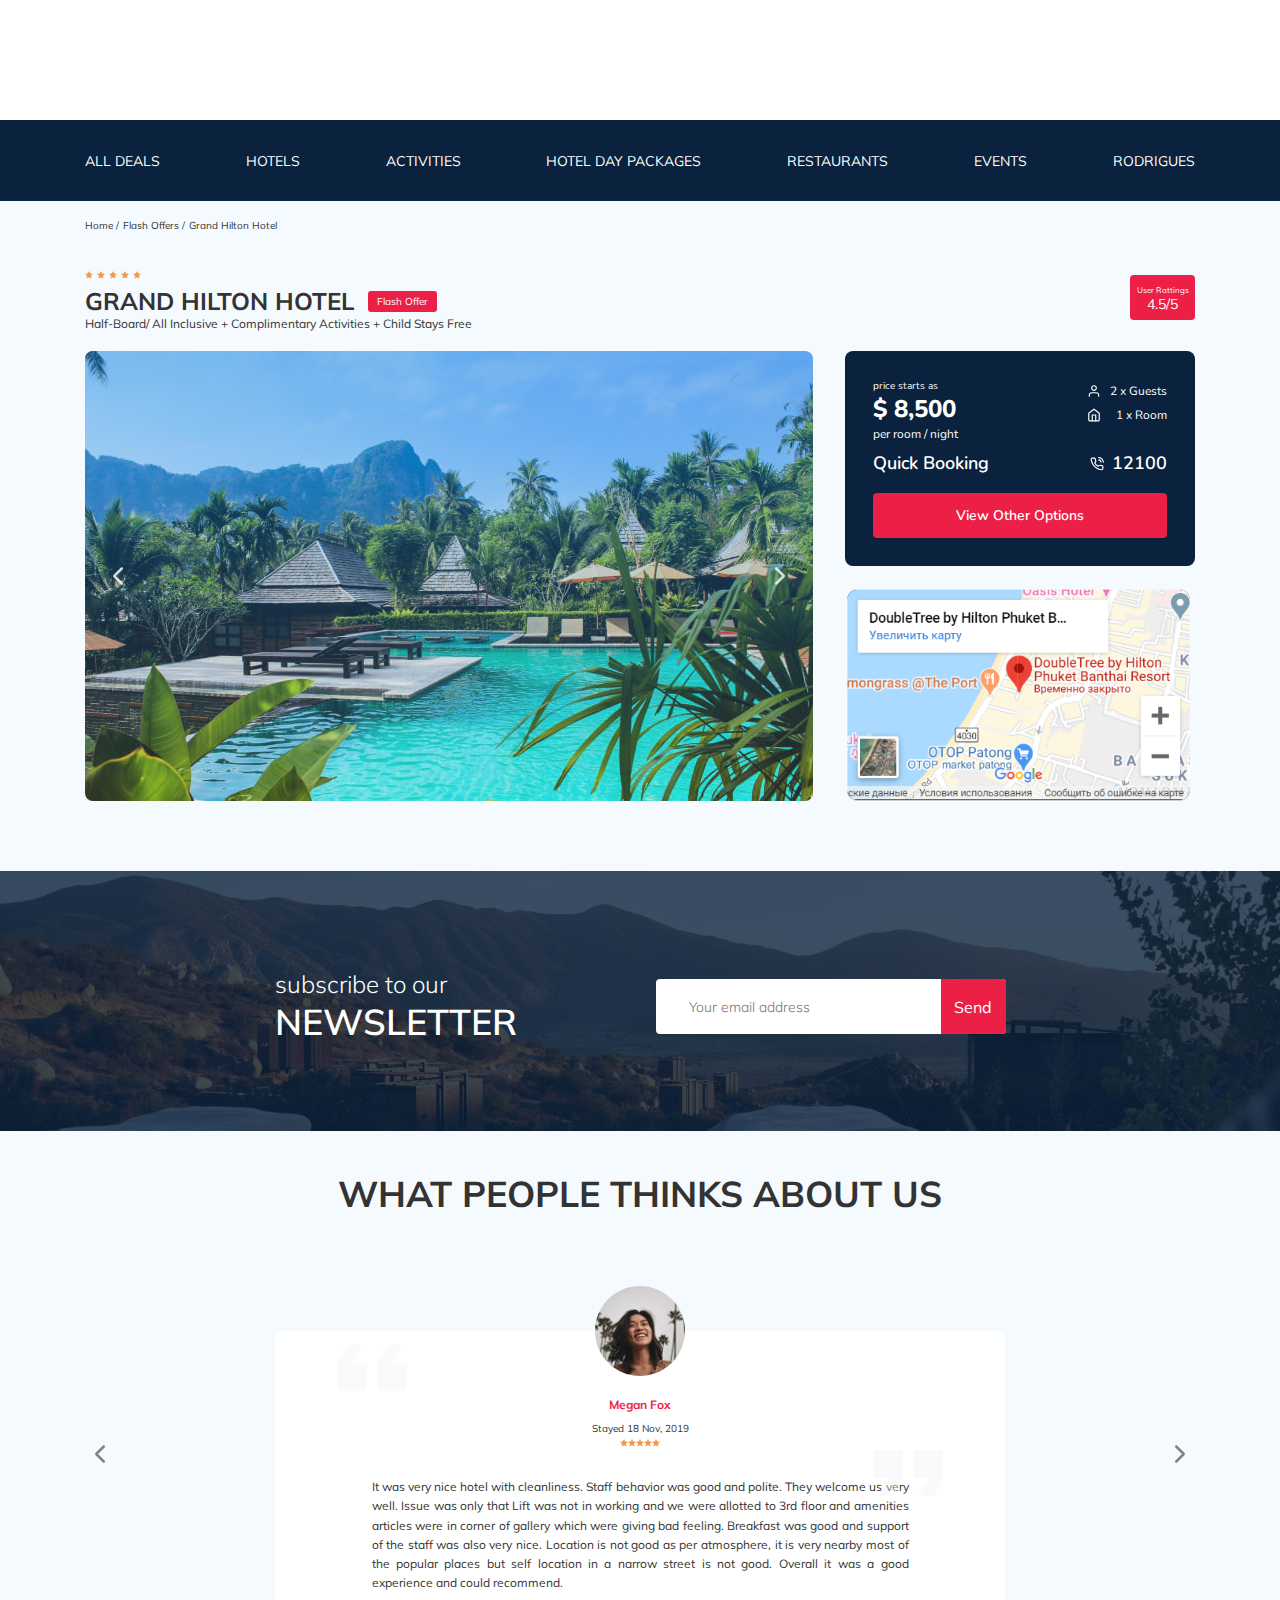
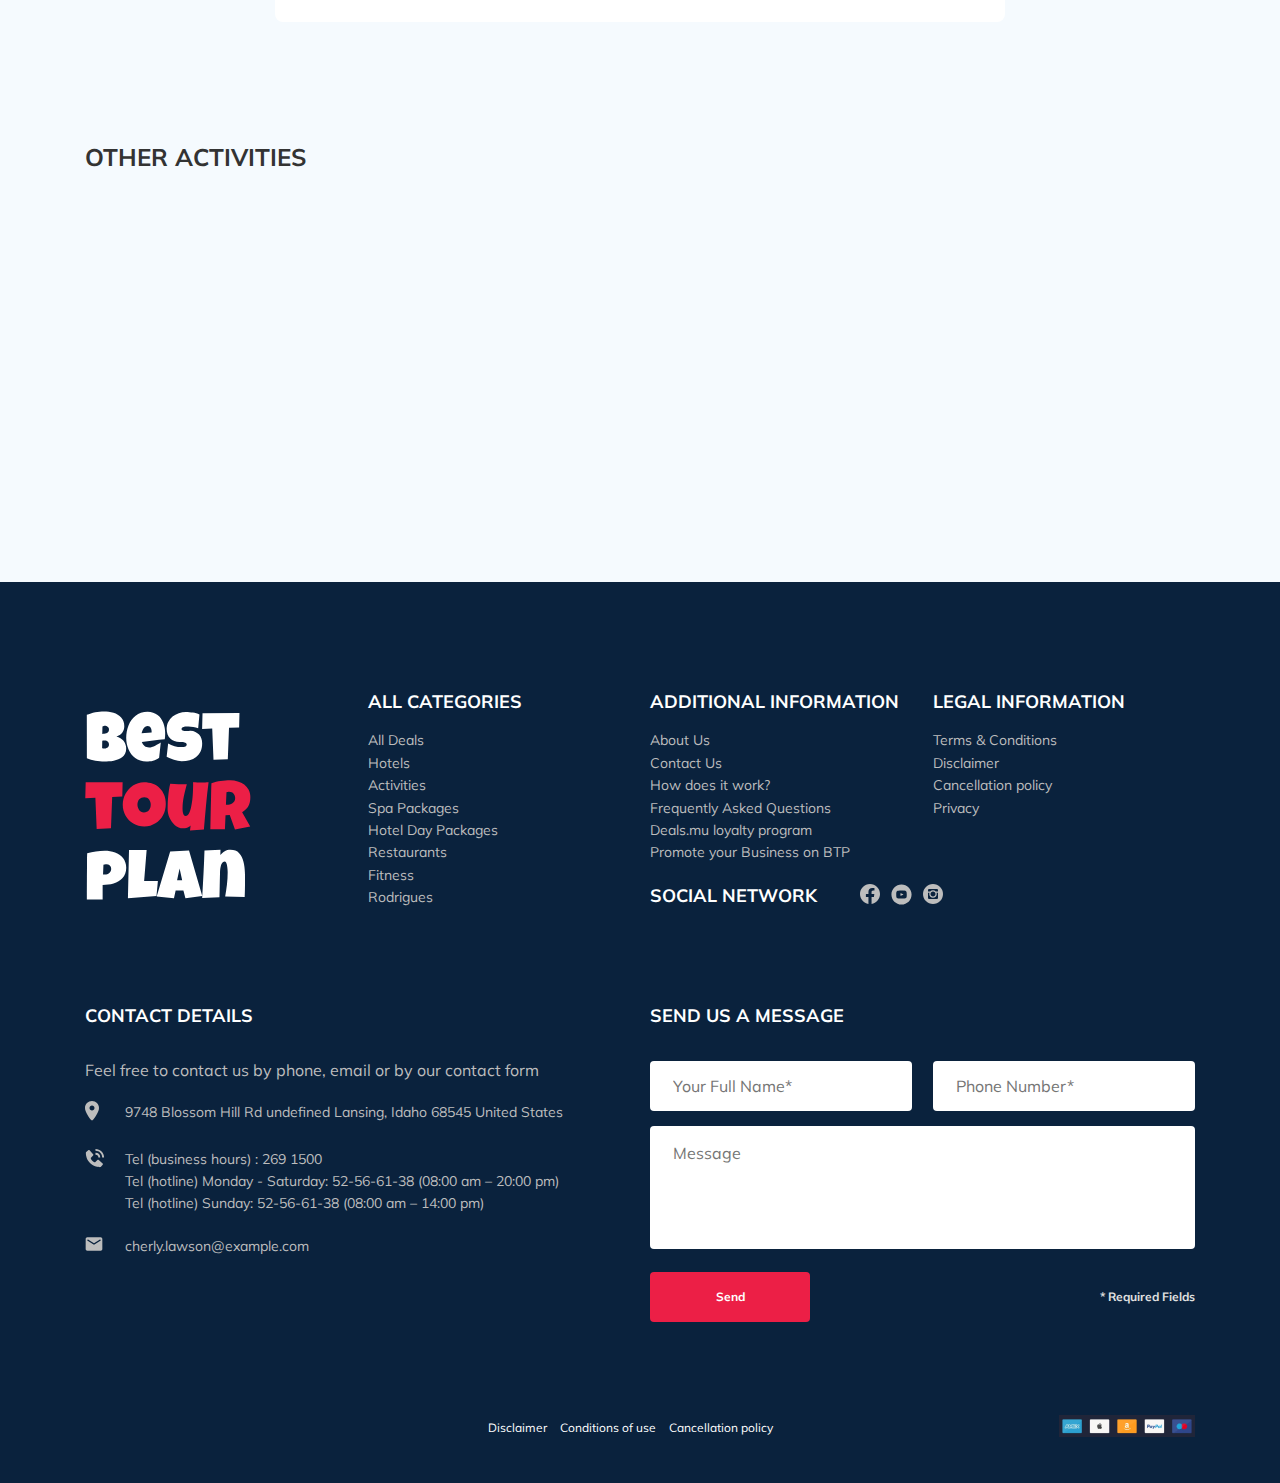
==== commit 891fc353: "fix: all" ====
--- a/index.html
+++ b/index.html
@@ -4,26 +4,16 @@
     <meta charset="UTF-8" />
     <meta name="viewport" content="width=device-width, initial-scale=1.0" />
     <title>Best Tour Plan - Hotel Booking</title>
+    <!-- <link rel="preload"> -->
     <link
       href="https://fonts.googleapis.com/css2?family=Muli:wght@400;700&family=Nunito:wght@400;700;800&display=swap"
       rel="stylesheet"
     />
+    <link rel="shortcut icon" href="img/favicon.ico" type="image/x-icon" />
+    <link rel="icon" href="img/favicon.ico" type="image/x-icon" />
     <link rel="stylesheet" href="css/swiper-bundle.min.css" />
     <link rel="stylesheet" href="css/aos.css" />
     <link rel="stylesheet" href="css/style.css" />
-    <!-- <script
-      src="https://api-maps.yandex.ru/2.1/?apikey=ваш API-ключ&lang=ru_RU"
-      type="text/javascript"
-    ></script>
-    <script type="text/javascript">
-      ymaps.ready(init);
-      function init() {
-        var myMap = new ymaps.Map("map", {
-          center: [55.76, 37.64],
-          zoom: 7,
-        });
-      }
-    </script> -->
   </head>
   <body>
     <header class="navbar navbar--mobile_fixed">
@@ -172,11 +162,7 @@
             </p>
           </div>
           <!-- /.hotel-info__text -->
-          <div
-            data-toggle="modal"
-            data-href="#rating-modal"
-            class="rating hotel-info__rating"
-          >
+          <div class="rating hotel-info__rating">
             <span class="rating__text">User Rattings</span>
             <span class="rating__counter">4.5/5</span>
           </div>
@@ -270,13 +256,12 @@
             <div class="map">
               <iframe
                 src="https://www.google.com/maps/embed?pb=!1m14!1m8!1m3!1d3952.0413263081937!2d98.2925421!3d7.8907455!3m2!1i1024!2i768!4f13.1!3m3!1m2!1s0x30503b7bfcd9f903%3A0xf7065fac1e3d7c48!2sDoubleTree%20by%20Hilton%20Phuket%20Banthai%20Resort!5e0!3m2!1sru!2sru!4v1595431864099!5m2!1sru!2sru"
-                width="100%"
                 height="213"
-                frameborder="0"
-                style="border: 0;"
+                style="border: 0; border-width: 0px;"
                 allowfullscreen=""
                 aria-hidden="false"
                 tabindex="0"
+                class="map__iframe"
               ></iframe>
             </div>
             <!-- /.map -->
@@ -287,271 +272,9 @@
       </div>
       <!-- /.container -->
     </section>
-
-    <!-- OTHER SECTION -->
-    <section class="packages">
-      <div class="container">
-        <h1 class="packages-title">Other Packages</h1>
-        <div class="packages-grid">
-          <div class="packages-open" data-aos="fade-right" data-aos-delay="100">
-            <div class="packages-open__image">
-              <img src="img/hotel-1.jpeg" alt="Hotel Blue Haven" />
-            </div>
-            <div class="packages-open__info">
-              <h2 class="packages-open__title">Hotel Blue Haven</h2>
-              <p class="packages__paragraph">
-                Aute quis duis excepteur excepteur ipsum cat eiusmod consectetur
-                enim laborum magna llit. Ipsum est fugiat velit ea llamco do
-                esse ut in veniam sun in onsequat. Aute quis duis epteur
-                excepteur ipsum occaecat eiusmod nsectetur enim laborum magna
-                mollit. Ipsum est fugiat velit ea ullamco do
-              </p>
-              <div class="packages__room">
-                <div class="packages__text">
-                  <img
-                    src="img/map-pin.svg"
-                    alt="Icon: marker"
-                    class="packages__icon"
-                  />
-                  <span class="packages__description"
-                    >1749 Wheeler Ridge Delaware</span
-                  >
-                </div>
-                <div class="packages__text">
-                  <img
-                    src="img/user.svg"
-                    alt="Icon: marker"
-                    class="packages__icon"
-                  />
-                  <span class="packages__description">2 x Guests</span>
-                </div>
-                <div class="packages__text">
-                  <img
-                    src="img/home.svg"
-                    alt="Icon: marker"
-                    class="packages__icon"
-                  />
-                  <span class="packages__description">1 x Room</span>
-                </div>
-                <div class="packages__price">
-                  <span class="packages__old-price">$ 10,500</span>
-                  <span class="packages__new-price">$ 8,500</span>
-                </div>
-                <button class="button packages__button-open">Book Now</button>
-              </div>
-            </div>
-          </div>
-          <!-- /.packages-block -->
-          <div class="packages-block" data-aos="fade-left" data-aos-delay="300">
-            <div class="packages-block__image">
-              <span class="packages__flash">Flash Offer</span>
-              <img
-                src="img/hotel-22.png"
-                alt="LUX* Belle Mare"
-                class="packages__image"
-              />
-            </div>
-            <div class="packages-block__info">
-              <h2 class="packages__title">LUX* Belle Mare</h2>
-              <div class="packages__room">
-                <div class="packages__text">
-                  <img
-                    src="img/map-pin.svg"
-                    alt="Icon: marker"
-                    class="packages__icon"
-                  />
-                  <span class="packages__description"
-                    >1749 Wheeler Ridge Delaware</span
-                  >
-                </div>
-                <div class="packages__text">
-                  <img
-                    src="img/user.svg"
-                    alt="Icon: marker"
-                    class="packages__icon"
-                  />
-                  <span class="packages__description">2 x Guests</span>
-                </div>
-                <div class="packages__text">
-                  <img
-                    src="img/home.svg"
-                    alt="Icon: marker"
-                    class="packages__icon"
-                  />
-                  <span class="packages__description">1 x Room</span>
-                </div>
-                <div class="packages__price">
-                  <span class="packages__old-price">$ 8,500</span>
-                  <span class="packages__new-price">$ 3,000</span>
-                </div>
-                <button class="button packages__button">Book Now</button>
-              </div>
-            </div>
-          </div>
-          <!-- /.packages-block -->
-          <div
-            class="packages-block"
-            data-aos="fade-right"
-            data-aos-delay="100"
-          >
-            <div class="packages-block__image">
-              <span class="packages__flash">Flash Offer</span>
-              <img
-                src="img/hotel-33.png"
-                alt="White Palace"
-                class="packages__image"
-              />
-            </div>
-            <div class="packages-block__info">
-              <h2 class="packages__title">White Palace</h2>
-              <div class="packages__room">
-                <div class="packages__text">
-                  <img
-                    src="img/map-pin.svg"
-                    alt="Icon: marker"
-                    class="packages__icon"
-                  />
-                  <span class="packages__description"
-                    >1749 Wheeler Ridge Delaware</span
-                  >
-                </div>
-                <div class="packages__text">
-                  <img
-                    src="img/user.svg"
-                    alt="Icon: marker"
-                    class="packages__icon"
-                  />
-                  <span class="packages__description">2 x Guests</span>
-                </div>
-                <div class="packages__text">
-                  <img
-                    src="img/home.svg"
-                    alt="Icon: marker"
-                    class="packages__icon"
-                  />
-                  <span class="packages__description">1 x Room</span>
-                </div>
-                <div class="packages__price">
-                  <span class="packages__old-price">$ 10,500</span>
-                  <span class="packages__new-price">$ 9,500</span>
-                </div>
-                <button class="button packages__button">Book Now</button>
-              </div>
-            </div>
-          </div>
-          <!-- /.packages-block -->
-          <div
-            class="packages-block"
-            data-aos="fade-right"
-            data-aos-delay="300"
-          >
-            <div class="packages-block__image">
-              <span class="packages__flash">Flash Offer</span>
-              <img
-                src="img/hotel-44.png"
-                alt="Luxury Place"
-                class="packages__image"
-              />
-            </div>
-            <div class="packages-block__info">
-              <h2 class="packages__title">Luxury Place</h2>
-              <div class="packages__room">
-                <div class="packages__text">
-                  <img
-                    src="img/map-pin.svg"
-                    alt="Icon: marker"
-                    class="packages__icon"
-                  />
-                  <span class="packages__description"
-                    >1749 Wheeler Ridge Delaware</span
-                  >
-                </div>
-                <div class="packages__text">
-                  <img
-                    src="img/user.svg"
-                    alt="Icon: marker"
-                    class="packages__icon"
-                  />
-                  <span class="packages__description">2 x Guests</span>
-                </div>
-                <div class="packages__text">
-                  <img
-                    src="img/home.svg"
-                    alt="Icon: marker"
-                    class="packages__icon"
-                  />
-                  <span class="packages__description">1 x Room</span>
-                </div>
-                <div class="packages__price">
-                  <span class="packages__old-price">$ 4,500</span>
-                  <span class="packages__new-price">$ 2,500</span>
-                </div>
-                <button class="button packages__button">Book Now</button>
-              </div>
-            </div>
-          </div>
-          <!-- /.packages-block -->
-          <div
-            class="packages-block"
-            data-aos="fade-right"
-            data-aos-delay="500"
-          >
-            <div class="packages-block__image">
-              <span class="packages__flash">Flash Offer</span>
-              <img
-                src="img/hotel-55.png"
-                alt="Hotel Five Star"
-                class="packages__image"
-              />
-            </div>
-            <div class="packages-block__info">
-              <h2 class="packages__title">Hotel Five Star</h2>
-              <div class="packages__room">
-                <div class="packages__text">
-                  <img
-                    src="img/map-pin.svg"
-                    alt="Icon: marker"
-                    class="packages__icon"
-                  />
-                  <span class="packages__description"
-                    >1749 Wheeler Ridge Delaware</span
-                  >
-                </div>
-                <div class="packages__text">
-                  <img
-                    src="img/user.svg"
-                    alt="Icon: marker"
-                    class="packages__icon"
-                  />
-                  <span class="packages__description">2 x Guests</span>
-                </div>
-                <div class="packages__text">
-                  <img
-                    src="img/home.svg"
-                    alt="Icon: marker"
-                    class="packages__icon"
-                  />
-                  <span class="packages__description">1 x Room</span>
-                </div>
-                <div class="packages__price">
-                  <span class="packages__old-price">$ 6,500</span>
-                  <span class="packages__new-price">$ 3,500</span>
-                </div>
-                <button class="button packages__button">Book Now</button>
-              </div>
-            </div>
-          </div>
-          <!-- /.packages-block -->
-        </div>
-      </div>
-      <!-- /.container -->
-    </section>
-    <!-- /.other -->
-    <section
-      class="newsletter"
-      data-parallax="scroll"
-      data-image-src="img/newsletter-bg.jpeg"
-    >
+    <section class="newsletter">
+      <!-- data-parallax="scroll"
+    data-image-src="img/newsletter-bg.jpg"  ПАРАЛЛАКС-->
       <div class="newsletter-wrapper">
         <h2 class="newsletter-title newsletter__title">
           subscribe to our
@@ -620,7 +343,7 @@
               <div class="reviews-slider__item">
                 <div class="reviews-slider__profile">
                   <img
-                    src="img/reviews-avatar-1.jpeg"
+                    src="img/reviews-avatar-1.jpg"
                     alt="Photo: Daniela Swanson"
                     class="reviews-slider__avatar"
                   />
@@ -679,7 +402,13 @@
               class="card__image"
             />
             <h3 class="card__title">The curious corner of chamarel</h3>
-            <button class="card__button">Book Now</button>
+            <button
+              data-toggle="modal"
+              data-href="#booling-modal"
+              class="card__button"
+            >
+              Book Now
+            </button>
           </div>
           <!-- /.card -->
           <div
@@ -693,7 +422,13 @@
               class="card__image"
             />
             <h3 class="card__title">Gymkhana club golf course</h3>
-            <button class="card__button">Book Now</button>
+            <button
+              data-toggle="modal"
+              data-href="#booling-modal"
+              class="card__button"
+            >
+              Book Now
+            </button>
           </div>
           <!-- /.card -->
           <div
@@ -707,7 +442,13 @@
               class="card__image"
             />
             <h3 class="card__title">Tamarind falls hiking trip - full day</h3>
-            <button class="card__button">Book Now</button>
+            <button
+              data-toggle="modal"
+              data-href="#booling-modal"
+              class="card__button"
+            >
+              Book Now
+            </button>
           </div>
           <!-- /.card -->
           <div
@@ -721,7 +462,13 @@
               class="card__image"
             />
             <h3 class="card__title">The blue marine discovery quest</h3>
-            <button class="card__button">Book Now</button>
+            <button
+              data-toggle="modal"
+              data-href="#booling-modal"
+              class="card__button"
+            >
+              Book Now
+            </button>
           </div>
           <!-- /.card -->
         </div>
@@ -733,11 +480,15 @@
     <footer class="footer">
       <div class="container">
         <div class="footer-wrapper">
-          <img
-            src="img/vertical-logo.svg"
-            alt="Logo: Best Tour Plan"
-            class="logo footer__logo"
-          />
+          <div class="footer__logo-link">
+            <a href="#"
+              ><img
+                src="img/vertical-logo.svg"
+                alt="Logo: Best Tour Plan"
+                class="logo footer__logo"
+            /></a>
+          </div>
+
           <div class="footer__list footer__categories">
             <h3 class="footer__title">ALL CATEGORIES</h3>
             <ul class="footer__ul">
@@ -773,6 +524,9 @@
             <ul class="footer__ul">
               <li class="footer__item">
                 <a href="#" class="footer__link">About Us</a>
+              </li>
+              <li class="footer__item">
+                <a href="#" class="footer__link">Contact Us</a>
               </li>
               <li class="footer__item">
                 <a href="#" class="footer__link">How does it work?</a>
@@ -849,10 +603,21 @@
                     class="footer__icon"
                   />
                 </div>
-                Tel (business hours) : 269 1500 <br />
-                Tel (hotline) Monday - Saturday: 52-56-61-38 (08:00 am – 20:00
-                pm) <br />
-                Tel (hotline) Sunday: 52-56-61-38 (08:00 am – 14:00 pm)
+                <div class="footer__block">
+                  <span
+                    >Tel (business hours) : <a href="tel:269 1500">269 1500</a>
+                  </span>
+                  <span
+                    >Tel (hotline) Monday - Saturday:
+                    <a href="tel:52-56-61-38">52-56-61-38</a> (08:00 am – 20:00
+                    pm)</span
+                  >
+                  <span
+                    >Tel (hotline) Sunday:
+                    <a href="tel:52-56-61-38">52-56-61-38</a> (08:00 am – 14:00
+                    pm)</span
+                  >
+                </div>
               </li>
               <li class="footer__item footer__item--mb-2">
                 <div class="footer__icon-wrapper">
@@ -862,7 +627,9 @@
                     class="footer__icon"
                   />
                 </div>
-                cherly.lawson@example.com
+                <a href="mailto:cherly.lawson@example.com"
+                  >cherly.lawson@example.com</a
+                >
               </li>
             </ul>
           </div>
@@ -905,9 +672,17 @@
         <!-- /.footer-wrapper -->
         <div class="footer__disclaimer">
           <div class="footer__disclaimer-info">
-            <span class="footer__disclaimer-text">Disclaimer</span>
-            <span class="footer__disclaimer-text">Conditions of use</span>
-            <span class="footer__disclaimer-text">Cancellation policy</span>
+            <a href="#"
+              ><span class="footer__disclaimer-text">Disclaimer</span></a
+            >
+            <a href="#"
+              ><span class="footer__disclaimer-text">Conditions of use</span></a
+            >
+            <a href="#"
+              ><span class="footer__disclaimer-text"
+                >Cancellation policy</span
+              ></a
+            >
           </div>
           <img src="img/footer-card.png" alt="" class="footer__card" />
         </div>
@@ -954,53 +729,7 @@
           <button class="button modal__button" type="submit">
             Send
           </button>
-          <span class="footer__info">* Required Fields</span>
-        </form>
-      </div>
-      <!-- /.modal__dialog -->
-    </div>
-    <!-- /.modal -->
-    <div class="modal" id="rating-modal">
-      <div class="modal__overlay"></div>
-      <!-- /.modal__overlay -->
-      <div class="modal__dialog">
-        <a href="#" class="modal__close">
-          <img src="img/close.svg" alt="icon: close" />
-        </a>
-        <h3 class="modal__title modal__title--mb-3">Send us a feedback</h3>
-        <form action="send.php" method="POST" class="form modal__form">
-          <input
-            type="text"
-            class="input modal__input"
-            placeholder="Your Full Name*"
-            name="name"
-            required
-            minlength="2"
-          />
-          <input
-            type="tel"
-            class="input modal__input"
-            placeholder="Phone Number*"
-            name="phone"
-            data-mask="+7(999)999-99-99"
-            required
-          />
-          <input
-            type="email"
-            class="input modal__input"
-            placeholder="Email*"
-            name="email"
-            required
-          />
-          <textarea
-            class="message modal__message"
-            placeholder="Message"
-            name="message"
-          ></textarea>
-          <button class="button modal__button" type="submit">
-            Send
-          </button>
-          <span class="footer__info">* Required Fields</span>
+          <span class="modal__info">* Required Fields</span>
         </form>
       </div>
       <!-- /.modal__dialog -->
@@ -1008,7 +737,6 @@
     <!-- /.modal -->
     <script src="js/jquery-3.5.1.min.js"></script>
     <script src="js/swiper-bundle.min.js"></script>
-    <script src="js/parallax.min.js"></script>
     <script src="js/jquery.validate.min.js"></script>
     <script src="js/jquery.mask.min.js"></script>
     <script src="js/aos.js"></script>
--- a/css/style.css
+++ b/css/style.css
@@ -1,2130 +1,2 @@
-* {
-  -webkit-box-sizing: border-box;
-          box-sizing: border-box;
-}
-
-body {
-  font-family: 'Muli', sans-serif;
-  color: #333333;
-  background-color: #F5FAFE;
-}
-
-.container {
-  max-width: 1110px;
-  margin: auto;
-}
-
-img {
-  max-width: 100%;
-}
-
-.input {
-  background-color: #fff;
-  border-radius: 4px;
-  border: none;
-  padding: 0 23px;
-  height: 50px;
-}
-
-.message {
-  background-color: #fff;
-  border-radius: 4px;
-  border: none;
-  padding: 18px 23px;
-}
-
-.button {
-  min-width: 160px;
-  min-height: 50px;
-  padding: 18px;
-  color: #ffffff;
-  background-color: #EC1F46;
-  border: none;
-  border-radius: 4px;
-  font-style: normal;
-  font-weight: bold;
-  font-size: 12px;
-  line-height: 15px;
-  cursor: pointer;
-}
-
-.form {
-  display: -webkit-box;
-  display: -ms-flexbox;
-  display: flex;
-  -webkit-box-align: center;
-      -ms-flex-align: center;
-          align-items: center;
-  -webkit-box-pack: justify;
-      -ms-flex-pack: justify;
-          justify-content: space-between;
-  -ms-flex-wrap: wrap;
-      flex-wrap: wrap;
-}
-
-.invalid {
-  color: #EC1F46;
-  border-bottom: 1px solid #EC1F46;
-}
-
-/*! normalize.css v8.0.1 | MIT License | github.com/necolas/normalize.css */
-/* Document
-   ========================================================================== */
-/**
- * 1. Correct the line height in all browsers.
- * 2. Prevent adjustments of font size after orientation changes in iOS.
- */
-html {
-  line-height: 1.15;
-  /* 1 */
-  -webkit-text-size-adjust: 100%;
-  /* 2 */
-}
-
-/* Sections
-   ========================================================================== */
-/**
- * Remove the margin in all browsers.
- */
-body {
-  margin: 0;
-}
-
-/**
- * Render the `main` element consistently in IE.
- */
-main {
-  display: block;
-}
-
-/**
- * Correct the font size and margin on `h1` elements within `section` and
- * `article` contexts in Chrome, Firefox, and Safari.
- */
-h1 {
-  font-size: 2em;
-  margin: 0.67em 0;
-}
-
-/* Grouping content
-   ========================================================================== */
-/**
- * 1. Add the correct box sizing in Firefox.
- * 2. Show the overflow in Edge and IE.
- */
-hr {
-  -webkit-box-sizing: content-box;
-          box-sizing: content-box;
-  /* 1 */
-  height: 0;
-  /* 1 */
-  overflow: visible;
-  /* 2 */
-}
-
-/**
- * 1. Correct the inheritance and scaling of font size in all browsers.
- * 2. Correct the odd `em` font sizing in all browsers.
- */
-pre {
-  font-family: monospace, monospace;
-  /* 1 */
-  font-size: 1em;
-  /* 2 */
-}
-
-/* Text-level semantics
-   ========================================================================== */
-/**
- * Remove the gray background on active links in IE 10.
- */
-a {
-  background-color: transparent;
-}
-
-/**
- * 1. Remove the bottom border in Chrome 57-
- * 2. Add the correct text decoration in Chrome, Edge, IE, Opera, and Safari.
- */
-abbr[title] {
-  border-bottom: none;
-  /* 1 */
-  text-decoration: underline;
-  /* 2 */
-  -webkit-text-decoration: underline dotted;
-          text-decoration: underline dotted;
-  /* 2 */
-}
-
-/**
- * Add the correct font weight in Chrome, Edge, and Safari.
- */
-b,
-strong {
-  font-weight: bolder;
-}
-
-/**
- * 1. Correct the inheritance and scaling of font size in all browsers.
- * 2. Correct the odd `em` font sizing in all browsers.
- */
-code,
-kbd,
-samp {
-  font-family: monospace, monospace;
-  /* 1 */
-  font-size: 1em;
-  /* 2 */
-}
-
-/**
- * Add the correct font size in all browsers.
- */
-small {
-  font-size: 80%;
-}
-
-/**
- * Prevent `sub` and `sup` elements from affecting the line height in
- * all browsers.
- */
-sub,
-sup {
-  font-size: 75%;
-  line-height: 0;
-  position: relative;
-  vertical-align: baseline;
-}
-
-sub {
-  bottom: -0.25em;
-}
-
-sup {
-  top: -0.5em;
-}
-
-/* Embedded content
-   ========================================================================== */
-/**
- * Remove the border on images inside links in IE 10.
- */
-img {
-  border-style: none;
-}
-
-/* Forms
-   ========================================================================== */
-/**
- * 1. Change the font styles in all browsers.
- * 2. Remove the margin in Firefox and Safari.
- */
-button,
-input,
-optgroup,
-select,
-textarea {
-  font-family: inherit;
-  /* 1 */
-  font-size: 100%;
-  /* 1 */
-  line-height: 1.15;
-  /* 1 */
-  margin: 0;
-  /* 2 */
-}
-
-/**
- * Show the overflow in IE.
- * 1. Show the overflow in Edge.
- */
-button,
-input {
-  /* 1 */
-  overflow: visible;
-}
-
-/**
- * Remove the inheritance of text transform in Edge, Firefox, and IE.
- * 1. Remove the inheritance of text transform in Firefox.
- */
-button,
-select {
-  /* 1 */
-  text-transform: none;
-}
-
-/**
- * Correct the inability to style clickable types in iOS and Safari.
- */
-button,
-[type="button"],
-[type="reset"],
-[type="submit"] {
-  -webkit-appearance: button;
-}
-
-/**
- * Remove the inner border and padding in Firefox.
- */
-button::-moz-focus-inner,
-[type="button"]::-moz-focus-inner,
-[type="reset"]::-moz-focus-inner,
-[type="submit"]::-moz-focus-inner {
-  border-style: none;
-  padding: 0;
-}
-
-/**
- * Restore the focus styles unset by the previous rule.
- */
-button:-moz-focusring,
-[type="button"]:-moz-focusring,
-[type="reset"]:-moz-focusring,
-[type="submit"]:-moz-focusring {
-  outline: 1px dotted ButtonText;
-}
-
-/**
- * Correct the padding in Firefox.
- */
-fieldset {
-  padding: 0.35em 0.75em 0.625em;
-}
-
-/**
- * 1. Correct the text wrapping in Edge and IE.
- * 2. Correct the color inheritance from `fieldset` elements in IE.
- * 3. Remove the padding so developers are not caught out when they zero out
- *    `fieldset` elements in all browsers.
- */
-legend {
-  -webkit-box-sizing: border-box;
-          box-sizing: border-box;
-  /* 1 */
-  color: inherit;
-  /* 2 */
-  display: table;
-  /* 1 */
-  max-width: 100%;
-  /* 1 */
-  padding: 0;
-  /* 3 */
-  white-space: normal;
-  /* 1 */
-}
-
-/**
- * Add the correct vertical alignment in Chrome, Firefox, and Opera.
- */
-progress {
-  vertical-align: baseline;
-}
-
-/**
- * Remove the default vertical scrollbar in IE 10+.
- */
-textarea {
-  overflow: auto;
-}
-
-/**
- * 1. Add the correct box sizing in IE 10.
- * 2. Remove the padding in IE 10.
- */
-[type="checkbox"],
-[type="radio"] {
-  -webkit-box-sizing: border-box;
-          box-sizing: border-box;
-  /* 1 */
-  padding: 0;
-  /* 2 */
-}
-
-/**
- * Correct the cursor style of increment and decrement buttons in Chrome.
- */
-[type="number"]::-webkit-inner-spin-button,
-[type="number"]::-webkit-outer-spin-button {
-  height: auto;
-}
-
-/**
- * 1. Correct the odd appearance in Chrome and Safari.
- * 2. Correct the outline style in Safari.
- */
-[type="search"] {
-  -webkit-appearance: textfield;
-  /* 1 */
-  outline-offset: -2px;
-  /* 2 */
-}
-
-/**
- * Remove the inner padding in Chrome and Safari on macOS.
- */
-[type="search"]::-webkit-search-decoration {
-  -webkit-appearance: none;
-}
-
-/**
- * 1. Correct the inability to style clickable types in iOS and Safari.
- * 2. Change font properties to `inherit` in Safari.
- */
-::-webkit-file-upload-button {
-  -webkit-appearance: button;
-  /* 1 */
-  font: inherit;
-  /* 2 */
-}
-
-/* Interactive
-   ========================================================================== */
-/*
- * Add the correct display in Edge, IE 10+, and Firefox.
- */
-details {
-  display: block;
-}
-
-/*
- * Add the correct display in all browsers.
- */
-summary {
-  display: list-item;
-}
-
-/* Misc
-   ========================================================================== */
-/**
- * Add the correct display in IE 10+.
- */
-template {
-  display: none;
-}
-
-/**
- * Add the correct display in IE 10.
- */
-[hidden] {
-  display: none;
-}
-
-.navbar {
-  background-color: #ffffff;
-}
-
-.navbar-top {
-  display: -webkit-box;
-  display: -ms-flexbox;
-  display: flex;
-  -webkit-box-align: center;
-      -ms-flex-align: center;
-          align-items: center;
-  -webkit-box-pack: justify;
-      -ms-flex-pack: justify;
-          justify-content: space-between;
-  padding-top: 40px;
-  padding-bottom: 40px;
-}
-
-.navbar-top__menu-button {
-  display: none;
-}
-
-.navbar__search {
-  margin-right: auto;
-  margin-left: 108px;
-}
-
-.navbar-bottom {
-  background-color: #0A223D;
-}
-
-.navbar-menu {
-  list-style-type: none;
-  margin: 0;
-  padding: 31px 0;
-  display: -webkit-box;
-  display: -ms-flexbox;
-  display: flex;
-  -webkit-box-align: center;
-      -ms-flex-align: center;
-          align-items: center;
-  -webkit-box-pack: justify;
-      -ms-flex-pack: justify;
-          justify-content: space-between;
-  color: #ffffff;
-}
-
-.navbar-menu__link {
-  color: inherit;
-  text-decoration: none;
-  text-transform: uppercase;
-  font-size: 14px;
-  line-height: 18px;
-}
-
-.navbar-menu__item--mobile--visible {
-  display: none;
-}
-
-.logo {
-  width: 177px;
-}
-
-.search {
-  display: -webkit-box;
-  display: -ms-flexbox;
-  display: flex;
-  position: relative;
-  overflow: hidden;
-  border-radius: 6px;
-  height: 40px;
-}
-
-.search__input {
-  width: 350px;
-  padding-left: 23px;
-  padding-right: 75px;
-  height: 100%;
-  background-color: #F5FAFE;
-  border: none;
-  font-size: 12px;
-  line-height: 15px;
-  color: #333333;
-}
-
-.search__button {
-  position: absolute;
-  right: 0;
-  top: 0;
-  height: 100%;
-  width: 65px;
-  border: none;
-  background-color: #EC1F46;
-}
-
-.user {
-  display: -webkit-box;
-  display: -ms-flexbox;
-  display: flex;
-  -webkit-box-align: center;
-      -ms-flex-align: center;
-          align-items: center;
-  text-decoration: none;
-}
-
-.user__avatar {
-  width: 40px;
-  height: 40px;
-  border-radius: 50%;
-  -o-object-fit: cover;
-     object-fit: cover;
-}
-
-.user__name {
-  color: #333333;
-  font-size: 14px;
-  line-height: 18px;
-  margin-left: 18px;
-}
-
-.breadcrumb-list {
-  list-style: none;
-  display: -webkit-box;
-  display: -ms-flexbox;
-  display: flex;
-  -webkit-box-align: center;
-      -ms-flex-align: center;
-          align-items: center;
-  padding: 18px 0;
-  margin: 0;
-}
-
-.breadcrumb-list__item {
-  font-size: 10px;
-  line-height: 13px;
-}
-
-.breadcrumb-list__item:not(:last-child)::after {
-  content: '/';
-  margin-right: 4px;
-}
-
-.breadcrumb-list__link {
-  text-decoration: none;
-  color: inherit;
-}
-
-.hotel {
-  padding-top: 23px;
-  padding-bottom: 70px;
-}
-
-.hotel-info {
-  display: -webkit-box;
-  display: -ms-flexbox;
-  display: flex;
-  -webkit-box-align: center;
-      -ms-flex-align: center;
-          align-items: center;
-  -webkit-box-pack: justify;
-      -ms-flex-pack: justify;
-          justify-content: space-between;
-  padding-bottom: 20px;
-}
-
-.hotel-info__offer {
-  margin-left: 14px;
-  margin-top: 4px;
-}
-
-.hotel-info__name {
-  margin-top: 4px;
-  margin-bottom: 0;
-}
-
-.hotel-info__description {
-  margin: 5px 0;
-}
-
-.hotel-name {
-  font-size: 24px;
-  line-height: 30px;
-}
-
-.hotel-wrapper {
-  display: -webkit-box;
-  display: -ms-flexbox;
-  display: flex;
-  -ms-flex-wrap: wrap;
-      flex-wrap: wrap;
-  -webkit-box-align: center;
-      -ms-flex-align: center;
-          align-items: center;
-}
-
-.hotel-description {
-  font-size: 12px;
-  line-height: 15px;
-}
-
-.hotel-grid {
-  display: -webkit-box;
-  display: -ms-flexbox;
-  display: flex;
-  -webkit-box-pack: justify;
-      -ms-flex-pack: justify;
-          justify-content: space-between;
-}
-
-.hotel-right {
-  display: -webkit-box;
-  display: -ms-flexbox;
-  display: flex;
-  -webkit-box-orient: vertical;
-  -webkit-box-direction: normal;
-      -ms-flex-direction: column;
-          flex-direction: column;
-  -webkit-box-pack: justify;
-      -ms-flex-pack: justify;
-          justify-content: space-between;
-}
-
-.hotel__slider {
-  margin-left: 0;
-}
-
-.hotel-slider {
-  width: 728px;
-  height: 450px;
-}
-
-.hotel-slider__item {
-  width: 100%;
-  height: 100%;
-  position: relative;
-  border-radius: 8px;
-  overflow: hidden;
-}
-
-.hotel-slider__item:after {
-  content: '';
-  position: absolute;
-  width: 100%;
-  height: 100%;
-  top: 0;
-  bottom: 0;
-  left: 0;
-  right: 0;
-  background: -webkit-gradient(linear, left top, left bottom, from(rgba(0, 122, 223, 0.48)), to(rgba(255, 255, 255, 0.128)));
-  background: linear-gradient(180deg, rgba(0, 122, 223, 0.48) 0%, rgba(255, 255, 255, 0.128) 100%);
-  z-index: 10;
-}
-
-.hotel-slider__button {
-  position: absolute;
-  top: 50%;
-  -webkit-transform: translateY(-50%);
-          transform: translateY(-50%);
-  z-index: 99;
-  width: 30px;
-  height: 30px;
-  border: none;
-  cursor: pointer;
-  background-repeat: no-repeat;
-  background-position: center;
-  background-size: 10px;
-  background-color: transparent;
-}
-
-.hotel-slider__button--next {
-  right: 18px;
-  background-image: url(../img/arrow-next.svg);
-}
-
-.hotel-slider__button--prev {
-  left: 18px;
-  background-image: url(../img/arrow-prev.svg);
-}
-
-.stars {
-  -ms-flex-preferred-size: 100%;
-      flex-basis: 100%;
-}
-
-.offer {
-  font-size: 10px;
-  line-height: 13px;
-  padding: 4px 9px;
-  background-color: #EC1F46;
-  border-radius: 3px;
-  color: #ffffff;
-}
-
-.rating {
-  max-width: 65px;
-  min-height: 45px;
-  text-align: center;
-  color: #ffffff;
-  background-color: #EC1F46;
-  border-radius: 4px;
-}
-
-.rating__text {
-  font-size: 8px;
-  line-height: 10px;
-}
-
-.rating__counter {
-  font-size: 14px;
-  line-height: 18px;
-}
-
-.booking {
-  border-radius: 8px;
-  width: 350px;
-  min-height: 210px;
-  padding: 28px;
-  background-color: #0A223D;
-  color: #ffffff;
-  font-family: 'Nunito', sans-serif;
-}
-
-.booking__info {
-  display: -webkit-box;
-  display: -ms-flexbox;
-  display: flex;
-  -webkit-box-pack: justify;
-      -ms-flex-pack: justify;
-          justify-content: space-between;
-  margin-bottom: 9px;
-}
-
-.booking__price {
-  display: -webkit-box;
-  display: -ms-flexbox;
-  display: flex;
-  -webkit-box-orient: vertical;
-  -webkit-box-direction: normal;
-      -ms-flex-direction: column;
-          flex-direction: column;
-}
-
-.booking__start {
-  font-weight: normal;
-  font-size: 10px;
-  line-height: 14px;
-}
-
-.booking__pricetag {
-  font-style: normal;
-  font-weight: 800;
-  font-size: 24px;
-  line-height: 33px;
-}
-
-.booking__per-room {
-  font-style: normal;
-  font-weight: normal;
-  font-size: 12px;
-  line-height: 16px;
-}
-
-.booking__room {
-  margin-top: 4px;
-}
-
-.booking__text {
-  font-style: normal;
-  font-weight: normal;
-  font-size: 12px;
-  line-height: 16px;
-  margin-bottom: 8px;
-  display: -webkit-box;
-  display: -ms-flexbox;
-  display: flex;
-  -webkit-box-align: center;
-      -ms-flex-align: center;
-          align-items: center;
-  -webkit-box-pack: justify;
-      -ms-flex-pack: justify;
-          justify-content: space-between;
-  min-width: 80px;
-}
-
-.booking__description {
-  margin-left: 9px;
-}
-
-.booking__call-center {
-  display: -webkit-box;
-  display: -ms-flexbox;
-  display: flex;
-  -webkit-box-pack: justify;
-      -ms-flex-pack: justify;
-          justify-content: space-between;
-  -webkit-box-align: center;
-      -ms-flex-align: center;
-          align-items: center;
-  margin-bottom: 17px;
-}
-
-.booking__heading {
-  font-style: normal;
-  font-weight: 600;
-  font-size: 18px;
-  line-height: 25px;
-}
-
-.booking__number {
-  display: -webkit-box;
-  display: -ms-flexbox;
-  display: flex;
-  -webkit-box-align: center;
-      -ms-flex-align: center;
-          align-items: center;
-  -webkit-box-pack: justify;
-      -ms-flex-pack: justify;
-          justify-content: space-between;
-  text-decoration: none;
-  color: inherit;
-  font-style: normal;
-  font-weight: 600;
-  font-size: 18px;
-  line-height: 25px;
-}
-
-.booking__num {
-  margin-left: 8px;
-}
-
-.booking__button {
-  font-style: normal;
-  font-weight: 600;
-  font-size: 14px;
-  line-height: 19px;
-  width: 100%;
-  min-height: 45px;
-  border-radius: 4px;
-  background-color: #EC1F46;
-  color: #ffffff;
-  border: none;
-  cursor: pointer;
-}
-
-.map {
-  width: 347px;
-  height: 213px;
-  border-radius: 10px;
-  overflow: hidden;
-  background-color: #000000;
-}
-
-img {
-  max-width: none;
-}
-
-.packages {
-  padding: 40px 0 70px 0;
-}
-
-.packages-grid {
-  display: -ms-grid;
-  display: grid;
-  -ms-grid-columns: (1fr)[6];
-      grid-template-columns: repeat(6, 1fr);
-  grid-gap: 30px;
-}
-
-.packages-title {
-  margin: 0 0 65px 0;
-  text-align: center;
-  font-style: normal;
-  font-weight: bold;
-  font-size: 36px;
-  line-height: 45px;
-  text-align: center;
-  text-transform: uppercase;
-}
-
-.packages-open {
-  grid-column: span 4;
-  display: -webkit-box;
-  display: -ms-flexbox;
-  display: flex;
-  width: 730px;
-  border-radius: 8px;
-  overflow: hidden;
-  height: 500px;
-  position: relative;
-}
-
-.packages-open__image {
-  min-width: 365px;
-}
-
-.packages-open__title {
-  font-style: normal;
-  font-weight: bold;
-  font-size: 18px;
-  line-height: 23px;
-  color: #ffffff;
-  margin: 0;
-  margin-bottom: 27px;
-}
-
-.packages-open__info {
-  display: -webkit-box;
-  display: -ms-flexbox;
-  display: flex;
-  -webkit-box-orient: vertical;
-  -webkit-box-direction: normal;
-      -ms-flex-direction: column;
-          flex-direction: column;
-  padding: 46px 21px 35px 43px;
-  background-color: #0A223D;
-}
-
-.packages__paragraph {
-  font-style: normal;
-  font-weight: normal;
-  font-size: 14px;
-  line-height: 160.6%;
-  color: #ffffff;
-  margin: 0;
-}
-
-.packages__room {
-  margin-top: auto;
-}
-
-.packages-block {
-  grid-column: span 2;
-  display: -webkit-box;
-  display: -ms-flexbox;
-  display: flex;
-  -webkit-box-orient: vertical;
-  -webkit-box-direction: normal;
-      -ms-flex-direction: column;
-          flex-direction: column;
-  border-radius: 8px;
-  overflow: hidden;
-  position: relative;
-}
-
-.packages-block__info {
-  background-color: #0A223D;
-  padding: 30px 21px 30px 32px;
-  min-height: 250px;
-}
-
-.packages-block__image {
-  -o-object-fit: cover;
-     object-fit: cover;
-  height: 250px;
-}
-
-.packages__flash {
-  position: absolute;
-  left: 0;
-  top: 26px;
-  padding: 4px 9px;
-  background-color: #EC1F46;
-  color: #ffffff;
-  font-style: normal;
-  font-weight: 600;
-  font-size: 8px;
-  line-height: 10px;
-  border-radius: 0px 4px 4px 0px;
-}
-
-.packages__title {
-  font-style: normal;
-  font-weight: bold;
-  font-size: 18px;
-  line-height: 23px;
-  color: #ffffff;
-  margin: 0;
-  margin-bottom: 23px;
-}
-
-.packages__text {
-  display: -webkit-box;
-  display: -ms-flexbox;
-  display: flex;
-  margin-bottom: 11px;
-}
-
-.packages__text:nth-child(3) {
-  margin-bottom: 24px;
-}
-
-.packages__description {
-  color: #ffffff;
-  font-style: normal;
-  font-weight: normal;
-  font-size: 12px;
-  line-height: 15px;
-  margin-left: 14px;
-}
-
-.packages__price {
-  display: -webkit-box;
-  display: -ms-flexbox;
-  display: flex;
-  -webkit-box-orient: vertical;
-  -webkit-box-direction: normal;
-      -ms-flex-direction: column;
-          flex-direction: column;
-  color: #ffffff;
-}
-
-.packages__old-price {
-  text-decoration: line-through;
-  font-style: normal;
-  font-weight: normal;
-  font-size: 14px;
-  line-height: 18px;
-  margin-bottom: 5px;
-}
-
-.packages__new-price {
-  font-style: normal;
-  font-weight: bold;
-  font-size: 24px;
-  line-height: 30px;
-}
-
-.packages__button {
-  background-color: #EC1F46;
-  color: #ffffff;
-  height: 40px;
-  min-width: 120px;
-  border-radius: 4px;
-  border: none;
-  font-style: normal;
-  font-weight: 600;
-  font-size: 14px;
-  line-height: 19px;
-  cursor: pointer;
-  position: absolute;
-  right: 21px;
-  bottom: 25px;
-}
-
-.packages__button-open {
-  background-color: #EC1F46;
-  color: #ffffff;
-  height: 40px;
-  min-width: 120px;
-  border-radius: 4px;
-  border: none;
-  font-style: normal;
-  font-weight: 600;
-  font-size: 14px;
-  line-height: 19px;
-  cursor: pointer;
-  position: absolute;
-  right: 21px;
-  bottom: 25px;
-}
-
-.newsletter {
-  position: relative;
-  padding: 98px 0 87px 0;
-}
-
-.newsletter::before {
-  content: '';
-  position: absolute;
-  top: 0;
-  bottom: 0;
-  left: 0;
-  right: 0;
-  height: 100%;
-  width: 100%;
-  background-color: rgba(10, 34, 61, 0.8);
-}
-
-.newsletter-wrapper {
-  position: relative;
-  display: -webkit-box;
-  display: -ms-flexbox;
-  display: flex;
-  -webkit-box-pack: justify;
-      -ms-flex-pack: justify;
-          justify-content: space-between;
-  -webkit-box-align: center;
-      -ms-flex-align: center;
-          align-items: center;
-  max-width: 731px;
-  margin: auto;
-}
-
-.newsletter-title {
-  color: #ffffff;
-  font-style: normal;
-  font-weight: 300;
-  font-size: 24px;
-  line-height: 30px;
-}
-
-.newsletter-title__strong {
-  display: block;
-  font-weight: 600;
-  font-size: 36px;
-  line-height: 45px;
-  text-transform: uppercase;
-}
-
-.subscribe {
-  position: relative;
-  width: 350px;
-  height: 55px;
-  border-radius: 4px;
-  overflow: hidden;
-}
-
-.subscribe__input {
-  position: absolute;
-  width: 100%;
-  height: 100%;
-  border: none;
-  padding-left: 33px;
-  padding-right: 75px;
-  font-style: normal;
-  font-weight: 300;
-  font-size: 14px;
-  line-height: 18px;
-}
-
-.subscribe__button {
-  position: absolute;
-  min-width: 65px;
-  max-width: 120px;
-  overflow: hidden;
-  right: 0;
-  top: 0;
-  height: 100%;
-  border: none;
-  background-color: #EC1F46;
-  color: #ffffff;
-}
-
-.reviews {
-  padding: 40px 0 70px 0;
-}
-
-.reviews__title {
-  font-style: normal;
-  font-weight: bold;
-  font-size: 36px;
-  line-height: 45px;
-  text-align: center;
-  text-transform: uppercase;
-  margin-bottom: 70px;
-}
-
-.reviews-slider__item {
-  display: -webkit-box;
-  display: -ms-flexbox;
-  display: flex;
-  -webkit-box-orient: vertical;
-  -webkit-box-direction: normal;
-      -ms-flex-direction: column;
-          flex-direction: column;
-  -webkit-box-align: center;
-      -ms-flex-align: center;
-          align-items: center;
-  margin: 45px auto 0;
-  background-color: #fff;
-  border-radius: 8px;
-  max-width: 730px;
-  padding: 0 62px 30px;
-  position: relative;
-}
-
-.reviews-slider__item:before {
-  content: '';
-  position: absolute;
-  left: 62px;
-  top: 13px;
-  width: 70px;
-  height: 47px;
-  background-image: url(../img/quote-left.svg);
-  background-repeat: no-repeat;
-}
-
-.reviews-slider__item:after {
-  content: '';
-  position: absolute;
-  right: 62px;
-  top: 118px;
-  width: 70px;
-  height: 47px;
-  background-image: url(../img/quote-right.svg);
-  background-repeat: no-repeat;
-}
-
-.reviews-slider__button {
-  position: absolute;
-  top: 50%;
-  -webkit-transform: translateY(-50%);
-          transform: translateY(-50%);
-  width: 30px;
-  height: 30px;
-  background-repeat: no-repeat;
-  background-size: 10px;
-  background-position: center;
-  border: none;
-  background-color: transparent;
-  cursor: pointer;
-  z-index: 99;
-}
-
-.reviews-slider__button--prev {
-  background-image: url(../img/arrow-prev-secondary.svg);
-  left: 0;
-}
-
-.reviews-slider__button--next {
-  background-image: url(../img/arrow-next-secondary.svg);
-  right: 0;
-}
-
-.reviews-slider__profile {
-  display: -webkit-box;
-  display: -ms-flexbox;
-  display: flex;
-  -webkit-box-align: center;
-      -ms-flex-align: center;
-          align-items: center;
-  -webkit-box-orient: vertical;
-  -webkit-box-direction: normal;
-      -ms-flex-direction: column;
-          flex-direction: column;
-  margin-top: -45px;
-  margin-bottom: 30px;
-}
-
-.reviews-slider__avatar {
-  width: 90px;
-  height: 90px;
-  border-radius: 50%;
-  -o-object-fit: cover;
-     object-fit: cover;
-  margin-bottom: 9px;
-}
-
-.reviews-slider__username {
-  font-style: normal;
-  font-weight: bold;
-  font-size: 12px;
-  line-height: 15px;
-  color: #EC1F46;
-  margin-bottom: 10px;
-}
-
-.reviews-slider__date {
-  font-style: normal;
-  font-weight: normal;
-  font-size: 10px;
-  line-height: 13px;
-  margin-bottom: 4px;
-}
-
-.reviews-slider__rating {
-  display: -webkit-box;
-  display: -ms-flexbox;
-  display: flex;
-  -webkit-box-align: center;
-      -ms-flex-align: center;
-          align-items: center;
-}
-
-.reviews-slider__text {
-  font-style: normal;
-  font-weight: normal;
-  font-size: 12px;
-  line-height: 160%;
-  text-align: justify;
-  margin: auto;
-  max-width: 537px;
-}
-
-.activities {
-  padding: 60px 0 98px 0;
-}
-
-.activities__title {
-  font-style: normal;
-  font-weight: bold;
-  font-size: 24px;
-  line-height: 30px;
-  text-transform: uppercase;
-  margin-bottom: 57px;
-}
-
-.activities-wrapper {
-  display: -webkit-box;
-  display: -ms-flexbox;
-  display: flex;
-  -webkit-box-pack: justify;
-      -ms-flex-pack: justify;
-          justify-content: space-between;
-}
-
-.card {
-  display: -webkit-box;
-  display: -ms-flexbox;
-  display: flex;
-  -webkit-box-orient: vertical;
-  -webkit-box-direction: normal;
-      -ms-flex-direction: column;
-          flex-direction: column;
-  -webkit-box-align: start;
-      -ms-flex-align: start;
-          align-items: flex-start;
-  position: relative;
-  width: 255px;
-  height: 255px;
-  border-radius: 6px;
-  overflow: hidden;
-  padding: 24px 26px;
-}
-
-.card::before {
-  content: '';
-  position: absolute;
-  left: 0;
-  right: 0;
-  top: 0;
-  bottom: 0;
-  background: linear-gradient(179.83deg, rgba(196, 196, 196, 0) 35.34%, #0A223D 99.85%);
-  z-index: -1;
-}
-
-.card__image {
-  position: absolute;
-  left: 0;
-  right: 0;
-  top: 0;
-  bottom: 0;
-  width: 100%;
-  height: 100%;
-  -o-object-fit: cover;
-     object-fit: cover;
-  z-index: -2;
-}
-
-.card__title {
-  margin-top: auto;
-  margin-bottom: 18px;
-  color: #ffffff;
-  font-style: normal;
-  font-weight: bold;
-  font-size: 16px;
-  line-height: 20px;
-}
-
-.card__button {
-  font-style: normal;
-  font-weight: 600;
-  font-size: 12px;
-  line-height: 16px;
-  background-color: #EC1F46;
-  color: #ffffff;
-  border: none;
-  border-radius: 4px;
-  padding: 7px 22px;
-  cursor: pointer;
-}
-
-.footer {
-  background-color: #0A223D;
-  color: #ffffff;
-  padding-top: 108px;
-  padding-bottom: 46px;
-}
-
-.footer-wrapper {
-  display: -ms-grid;
-  display: grid;
-  -ms-grid-columns: (minmax(min-content, 1fr))[4];
-      grid-template-columns: repeat(4, minmax(-webkit-min-content, 1fr));
-      grid-template-columns: repeat(4, minmax(min-content, 1fr));
-  grid-gap: 20px;
-  grid-auto-rows: minmax(40px, -webkit-min-content);
-  grid-auto-rows: minmax(40px, min-content);
-  -webkit-box-align: start;
-      -ms-flex-align: start;
-          align-items: start;
-}
-
-.footer__logo {
-  width: 166px;
-  -ms-grid-row: 1;
-  -ms-grid-row-span: 2;
-  grid-row: 1 / 3;
-  -ms-flex-item-align: center;
-      -ms-grid-row-align: center;
-      align-self: center;
-}
-
-.footer__categories {
-  -ms-grid-row: 1;
-  -ms-grid-row-span: 3;
-  grid-row: 1 / 4;
-}
-
-.footer__social-links {
-  display: -webkit-box;
-  display: -ms-flexbox;
-  display: flex;
-  -ms-flex-line-pack: center;
-      align-content: center;
-  min-width: 83px;
-  -webkit-box-pack: justify;
-      -ms-flex-pack: justify;
-          justify-content: space-between;
-}
-
-.footer__social-network {
-  display: -webkit-box;
-  display: -ms-flexbox;
-  display: flex;
-  -webkit-box-align: start;
-      -ms-flex-align: start;
-          align-items: start;
-  -ms-grid-row: 2;
-  -ms-grid-row-span: 2;
-  grid-row: 2 / 4;
-  grid-column: span 2;
-}
-
-.footer__contact-details {
-  grid-column: span 2;
-}
-
-.footer__contact-form {
-  grid-column: span 2;
-}
-
-.footer__ul {
-  padding: 0;
-  margin: 0;
-  list-style: none;
-}
-
-.footer__title {
-  font-style: normal;
-  font-weight: bold;
-  font-size: 18px;
-  line-height: 23px;
-  margin: 0 0 16px 0;
-  text-transform: uppercase;
-}
-
-.footer__title--inline {
-  margin: 0 43px 0 0;
-}
-
-.footer__title--mb-3 {
-  margin-bottom: 34px;
-}
-
-.footer__item {
-  display: -webkit-box;
-  display: -ms-flexbox;
-  display: flex;
-  -webkit-box-align: start;
-      -ms-flex-align: start;
-          align-items: flex-start;
-  font-style: normal;
-  font-weight: normal;
-  font-size: 14px;
-  line-height: 160%;
-  color: #BDBDBD;
-}
-
-.footer__item--mb-2 {
-  margin-bottom: 20px;
-}
-
-.footer__icon-wrapper {
-  min-width: 40px;
-}
-
-.footer__text {
-  color: #BDBDBD;
-  margin-bottom: 22px;
-}
-
-.footer__link {
-  text-decoration: none;
-  color: inherit;
-}
-
-.footer__input {
-  width: 100%;
-}
-
-.footer__input-group {
-  margin-bottom: 15px;
-  -ms-flex-preferred-size: 48%;
-      flex-basis: 48%;
-}
-
-.footer__message {
-  width: 100%;
-  height: 123px;
-  resize: none;
-  margin-bottom: 23px;
-}
-
-.footer__info {
-  font-style: normal;
-  font-weight: bold;
-  font-size: 12px;
-  line-height: 15px;
-  color: #E0E0E0;
-}
-
-.footer__disclaimer {
-  display: -webkit-box;
-  display: -ms-flexbox;
-  display: flex;
-  -webkit-box-align: center;
-      -ms-flex-align: center;
-          align-items: center;
-  -webkit-box-pack: end;
-      -ms-flex-pack: end;
-          justify-content: flex-end;
-  margin-top: 93px;
-}
-
-.footer__disclaimer-info {
-  margin-right: 277px;
-}
-
-.footer__disclaimer-text {
-  font-style: normal;
-  font-weight: normal;
-  font-size: 12px;
-  line-height: 15px;
-  color: #ffffff;
-  margin-right: 9px;
-}
-
-.modal__overlay {
-  position: fixed;
-  left: 0;
-  top: 0;
-  bottom: 0;
-  right: 0;
-  background-color: rgba(0, 143, 223, 0.39);
-  z-index: 100;
-  visibility: hidden;
-  opacity: 0;
-  -webkit-transition: opacity 0.2s;
-  transition: opacity 0.2s;
-}
-
-.modal__overlay--visible {
-  visibility: visible;
-  opacity: 1;
-}
-
-.modal__dialog {
-  position: fixed;
-  top: 50%;
-  left: 50%;
-  -webkit-transform: translate(-50%, -50%);
-          transform: translate(-50%, -50%);
-  padding: 33px 88px;
-  background-color: #0A223D;
-  color: #ffffff;
-  border-radius: 8px;
-  z-index: 101;
-  max-width: 478px;
-  visibility: hidden;
-  opacity: 0;
-  -webkit-transition: opacity 0.2s;
-  transition: opacity 0.2s;
-}
-
-.modal__dialog--visible {
-  visibility: visible;
-  opacity: 1;
-}
-
-.modal__close {
-  position: absolute;
-  right: 18px;
-  top: 17px;
-  text-decoration: none;
-  cursor: pointer;
-}
-
-.modal__title {
-  font-style: normal;
-  font-weight: bold;
-  font-size: 18px;
-  line-height: 23px;
-  text-transform: uppercase;
-  text-align: center;
-}
-
-.modal__input {
-  width: 100%;
-  margin-top: 15px;
-}
-
-.modal__message {
-  resize: none;
-  width: 100%;
-  min-height: 123px;
-  margin-top: 15px;
-}
-
-.modal__button {
-  margin-top: 15px;
-}
-
-.modal__info {
-  font-style: normal;
-  font-weight: bold;
-  font-size: 12px;
-  line-height: 15px;
-  color: #E0E0E0;
-}
-
-@media (max-width: 1200px) {
-  .container {
-    max-width: 960px;
-  }
-  .hotel__slider {
-    width: 590px;
-  }
-  .hotel-slider__image {
-    height: 100%;
-    width: 100%;
-    -o-object-fit: cover;
-       object-fit: cover;
-  }
-  .packages-open {
-    width: 630px;
-  }
-  .packages-open__image {
-    min-width: 265px;
-  }
-  .card {
-    width: 230px;
-    height: 230px;
-  }
-  .footer__input-group {
-    -ms-flex-preferred-size: 100%;
-        flex-basis: 100%;
-  }
-  .footer__disclaimer {
-    -webkit-box-pack: justify;
-        -ms-flex-pack: justify;
-            justify-content: space-between;
-  }
-  .footer__disclaimer-info {
-    margin: 0;
-  }
-}
-
-@media (max-width: 992px) {
-  .container, .newsletter-wrapper {
-    max-width: 700px;
-  }
-  .logo {
-    width: 132px;
-  }
-  .navbar-top {
-    padding-bottom: 30px;
-    padding-top: 30px;
-  }
-  .navbar__search {
-    margin-left: auto;
-    width: 245px;
-  }
-  .navbar-menu {
-    padding-top: 22px;
-    padding-bottom: 22px;
-  }
-  .navbar-menu__link {
-    font-size: 12px;
-    line-height: 15px;
-  }
-  .search__input {
-    width: 340px;
-  }
-  .hotel-grid {
-    -webkit-box-orient: vertical;
-    -webkit-box-direction: normal;
-        -ms-flex-direction: column;
-            flex-direction: column;
-  }
-  .hotel__slider {
-    margin-bottom: 30px;
-  }
-  .hotel-right {
-    -webkit-box-orient: horizontal;
-    -webkit-box-direction: normal;
-        -ms-flex-direction: row;
-            flex-direction: row;
-  }
-  .hotel-slider {
-    width: 100%;
-  }
-  .packages-open {
-    grid-column: span 6;
-    width: 100%;
-  }
-  .packages-open__image {
-    min-width: 50%;
-  }
-  .packages-block {
-    grid-column: span 3;
-  }
-  .booking {
-    width: 340px;
-  }
-  .map {
-    width: 340px;
-  }
-  .reviews-slider__item {
-    max-width: 580px;
-  }
-  .activities-wrapper {
-    -ms-flex-wrap: wrap;
-        flex-wrap: wrap;
-  }
-  .activities__card {
-    margin-bottom: 20px;
-  }
-  .card {
-    width: 340px;
-    height: 250px;
-  }
-  .footer__input-group {
-    -ms-flex-preferred-size: 49%;
-        flex-basis: 49%;
-  }
-  .footer-wrapper {
-    -ms-grid-columns: (1fr)[6];
-        grid-template-columns: repeat(6, 1fr);
-    grid-row-gap: 40px;
-  }
-  .footer__logo {
-    -ms-grid-row: 1;
-    -ms-grid-row-span: 1;
-    grid-row: 1 / 2;
-    grid-column: span 2;
-  }
-  .footer__social-network {
-    -ms-grid-row: 1;
-    -ms-grid-row-span: 1;
-    grid-row: 1 / 2;
-    grid-column: span 4;
-    -ms-flex-item-align: center;
-        -ms-grid-row-align: center;
-        align-self: center;
-  }
-  .footer__categories {
-    -ms-grid-row: 2;
-    -ms-grid-row-span: 1;
-    grid-row: 2 / 3;
-    grid-column: span 2;
-  }
-  .footer__additional {
-    grid-column: span 2;
-  }
-  .footer__legal {
-    grid-column: span 2;
-  }
-  .footer__contact-details {
-    -ms-grid-row: 3;
-    grid-row: 3;
-    grid-column: span 5;
-  }
-  .footer__contact-form {
-    -ms-grid-row: 4;
-    grid-row: 4;
-    grid-column: span 5;
-  }
-}
-
-@media (max-width: 768px) {
-  body {
-    padding-top: 78px;
-  }
-  .container {
-    max-width: 576px;
-    width: 92%;
-  }
-  .navbar--mobile_fixed {
-    position: fixed;
-    left: 0;
-    top: 0;
-    right: 0;
-    z-index: 99;
-  }
-  .navbar-bottom {
-    display: none;
-    position: fixed;
-    left: 0;
-    right: 0;
-    bottom: 0;
-    top: 78px;
-    padding-top: 30px;
-  }
-  .navbar-bottom--visible {
-    display: block;
-  }
-  .navbar__search--mobile--hidden, .navbar__user--mobile--hidden {
-    display: none;
-  }
-  .navbar__search--mobile--visible, .navbar__user--mobile--visible {
-    display: -webkit-box;
-    display: -ms-flexbox;
-    display: flex;
-  }
-  .navbar__user {
-    -webkit-box-orient: vertical;
-    -webkit-box-direction: normal;
-        -ms-flex-direction: column;
-            flex-direction: column;
-    -webkit-box-pack: center;
-        -ms-flex-pack: center;
-            justify-content: center;
-  }
-  .navbar-menu {
-    -webkit-box-orient: vertical;
-    -webkit-box-direction: normal;
-        -ms-flex-direction: column;
-            flex-direction: column;
-  }
-  .navbar-menu__item {
-    margin-bottom: 20px;
-  }
-  .navbar-menu__item--mobile--visible {
-    display: block;
-  }
-  .menu-button {
-    display: -webkit-box;
-    display: -ms-flexbox;
-    display: flex;
-    width: 16px;
-    height: 11px;
-    padding: 0;
-    -webkit-box-align: center;
-        -ms-flex-align: center;
-            align-items: center;
-    -webkit-box-pack: justify;
-        -ms-flex-pack: justify;
-            justify-content: space-between;
-    -webkit-box-orient: vertical;
-    -webkit-box-direction: normal;
-        -ms-flex-direction: column;
-            flex-direction: column;
-    border: none;
-    background-color: #fff;
-    cursor: pointer;
-  }
-  .menu-button__line {
-    width: 16px;
-    height: 1px;
-    background-color: #333333;
-  }
-  .user__name--light {
-    color: #ffffff;
-    margin-left: 0;
-    margin-top: 10px;
-  }
-  .stars {
-    -ms-flex-preferred-size: auto;
-        flex-basis: auto;
-  }
-  .hotel-name {
-    -ms-flex-preferred-size: 100%;
-        flex-basis: 100%;
-  }
-  .hotel-wrapper {
-    -webkit-box-pack: justify;
-        -ms-flex-pack: justify;
-            justify-content: space-between;
-  }
-  .hotel-info__text {
-    width: 100%;
-  }
-  .hotel-info__name {
-    margin-top: 10px;
-  }
-  .hotel-info__rating {
-    display: none;
-  }
-  .hotel-info__offer {
-    -webkit-box-ordinal-group: 0;
-        -ms-flex-order: -1;
-            order: -1;
-    margin-left: 0;
-  }
-  .hotel-right {
-    -webkit-box-orient: vertical;
-    -webkit-box-direction: normal;
-        -ms-flex-direction: column;
-            flex-direction: column;
-    min-height: 450px;
-  }
-  .hotel-slider {
-    height: 350px;
-  }
-  .packages-open {
-    min-height: 600px;
-  }
-  .packages__button {
-    min-width: 100px;
-  }
-  .packages__button-open {
-    min-width: 100px;
-  }
-  .booking {
-    width: 100%;
-  }
-  .map {
-    width: 100%;
-  }
-  .newsletter-wrapper {
-    -webkit-box-orient: vertical;
-    -webkit-box-direction: normal;
-        -ms-flex-direction: column;
-            flex-direction: column;
-    -webkit-box-align: start;
-        -ms-flex-align: start;
-            align-items: flex-start;
-    max-width: 576px;
-    width: 92%;
-  }
-  .reviews-slider__item {
-    padding: 0 30px 30px;
-  }
-  .reviews-slider__item:after, .reviews-slider__item:before {
-    display: none;
-  }
-  .reviews-slider__button {
-    top: 32px;
-  }
-  .reviews-slider__button--prev {
-    left: 50%;
-    margin-left: -65px;
-    -webkit-transform: translate(-50%, 0);
-            transform: translate(-50%, 0);
-  }
-  .reviews-slider__button--next {
-    right: 50%;
-    margin-right: -65px;
-    -webkit-transform: translate(50%, 0);
-            transform: translate(50%, 0);
-  }
-  .reviews__title {
-    font-size: 30px;
-    line-height: 38px;
-    margin-bottom: 50px;
-  }
-  .activities {
-    padding-top: 40px;
-    padding-bottom: 60px;
-  }
-  .card {
-    width: 48%;
-    height: 255px;
-  }
-  .footer {
-    padding-top: 73px;
-  }
-  .footer__disclaimer {
-    margin-top: 56px;
-  }
-  .footer__input-group {
-    -ms-flex-preferred-size: 100%;
-        flex-basis: 100%;
-  }
-  .footer__contact-details {
-    grid-column: span 6;
-  }
-}
-
-@media (max-width: 576px) {
-  .logo {
-    width: 99px;
-  }
-  .hotel__slider {
-    margin-bottom: 20px;
-  }
-  .hotel-slider {
-    height: 250px;
-  }
-  .packages-open {
-    min-height: 500px;
-    -webkit-box-orient: vertical;
-    -webkit-box-direction: normal;
-        -ms-flex-direction: column;
-            flex-direction: column;
-  }
-  .packages-open__image {
-    height: 250px;
-  }
-  .packages-open__info {
-    padding-top: 30px;
-  }
-  .packages__paragraph {
-    display: none;
-  }
-  .packages-block {
-    grid-column: span 6;
-  }
-  .packages__image {
-    width: 100%;
-  }
-  .newsletter {
-    padding: 76px 0 83px 0;
-  }
-  .newsletter-title {
-    font-size: 20px;
-    line-height: 25px;
-  }
-  .newsletter-title__strong {
-    font-size: 30px;
-    line-height: 38px;
-  }
-  .newsletter__title {
-    margin-bottom: 37px;
-  }
-  .subscribe {
-    width: 100%;
-  }
-  .reviews__title {
-    font-size: 18px;
-    line-height: 23px;
-    margin-bottom: 42px;
-  }
-  .card {
-    width: 100%;
-  }
-  .footer {
-    padding-top: 69px;
-  }
-  .footer-wrapper {
-    -ms-grid-columns: 1fr;
-        grid-template-columns: 1fr;
-  }
-  .footer__logo {
-    -ms-grid-row: 1;
-    grid-row: 1;
-    -ms-grid-column: 1;
-    grid-column: 1;
-  }
-  .footer__social-network {
-    -ms-grid-row: 2;
-    grid-row: 2;
-    -ms-grid-column: 1;
-    grid-column: 1;
-  }
-  .footer__additional {
-    -ms-grid-row: 3;
-    grid-row: 3;
-    -ms-grid-column: 1;
-    grid-column: 1;
-  }
-  .footer__categories {
-    -ms-grid-row: 4;
-    grid-row: 4;
-    -ms-grid-column: 1;
-    grid-column: 1;
-  }
-  .footer__legal {
-    -ms-grid-row: 5;
-    grid-row: 5;
-    -ms-grid-column: 1;
-    grid-column: 1;
-  }
-  .footer__contact-details {
-    -ms-grid-row: 6;
-    grid-row: 6;
-    -ms-grid-column: 1;
-    grid-column: 1;
-  }
-  .footer__contact-form {
-    -ms-grid-row: 7;
-    grid-row: 7;
-    -ms-grid-column: 1;
-    grid-column: 1;
-  }
-  .footer__button {
-    -webkit-box-ordinal-group: 2;
-        -ms-flex-order: 1;
-            order: 1;
-  }
-  .footer__info {
-    -ms-flex-preferred-size: 100%;
-        flex-basis: 100%;
-    margin-bottom: 15px;
-  }
-  .footer__disclaimer {
-    -ms-flex-wrap: wrap;
-        flex-wrap: wrap;
-    margin-top: 30px;
-  }
-  .footer__disclaimer-info {
-    -ms-flex-preferred-size: 100%;
-        flex-basis: 100%;
-    margin-bottom: 10px;
-  }
-}
+*{box-sizing:border-box}body{font-family:'Muli', sans-serif;color:#333;background-color:#F5FAFE}.container{max-width:1110px;margin:auto}img{max-width:100%}.input{background-color:#fff;border-radius:4px;border:none;padding:0 23px;height:50px}.message{background-color:#fff;border-radius:4px;border:none;padding:18px 23px}.button{min-width:160px;min-height:50px;padding:13px;color:#fff;background-color:#EC1F46;border:none;border-radius:4px;font-style:normal;font-weight:bold;font-size:12px;line-height:15px;cursor:pointer}.form{display:flex;align-items:center;justify-content:space-between;flex-wrap:wrap}.invalid{color:#EC1F46;border-bottom:1px solid #EC1F46}/*! normalize.css v8.0.1 | MIT License | github.com/necolas/normalize.css */html{line-height:1.15;-webkit-text-size-adjust:100%}body{margin:0}main{display:block}h1{font-size:2em;margin:0.67em 0}hr{box-sizing:content-box;height:0;overflow:visible}pre{font-family:monospace, monospace;font-size:1em}a{background-color:transparent}abbr[title]{border-bottom:none;text-decoration:underline;text-decoration:underline dotted}b,strong{font-weight:bolder}code,kbd,samp{font-family:monospace, monospace;font-size:1em}small{font-size:80%}sub,sup{font-size:75%;line-height:0;position:relative;vertical-align:baseline}sub{bottom:-0.25em}sup{top:-0.5em}img{border-style:none}button,input,optgroup,select,textarea{font-family:inherit;font-size:100%;line-height:1.15;margin:0}button,input{overflow:visible}button,select{text-transform:none}button,[type="button"],[type="reset"],[type="submit"]{-webkit-appearance:button}button::-moz-focus-inner,[type="button"]::-moz-focus-inner,[type="reset"]::-moz-focus-inner,[type="submit"]::-moz-focus-inner{border-style:none;padding:0}button:-moz-focusring,[type="button"]:-moz-focusring,[type="reset"]:-moz-focusring,[type="submit"]:-moz-focusring{outline:1px dotted ButtonText}fieldset{padding:0.35em 0.75em 0.625em}legend{box-sizing:border-box;color:inherit;display:table;max-width:100%;padding:0;white-space:normal}progress{vertical-align:baseline}textarea{overflow:auto}[type="checkbox"],[type="radio"]{box-sizing:border-box;padding:0}[type="number"]::-webkit-inner-spin-button,[type="number"]::-webkit-outer-spin-button{height:auto}[type="search"]{-webkit-appearance:textfield;outline-offset:-2px}[type="search"]::-webkit-search-decoration{-webkit-appearance:none}::-webkit-file-upload-button{-webkit-appearance:button;font:inherit}details{display:block}summary{display:list-item}template{display:none}[hidden]{display:none}.navbar{background-color:#ffffff}.navbar-top{display:flex;align-items:center;justify-content:space-between;padding-top:40px;padding-bottom:40px}.navbar-top__menu-button{display:none}.navbar__search{margin-right:auto;margin-left:108px}.navbar-bottom{background-color:#0A223D}.navbar-menu{list-style-type:none;margin:0;padding:31px 0;display:flex;align-items:center;justify-content:space-between;color:#fff}.navbar-menu__link{color:inherit;text-decoration:none;text-transform:uppercase;font-size:14px;line-height:18px}.navbar-menu__item--mobile--visible{display:none}.logo{width:177px}.search{display:flex;position:relative;overflow:hidden;border-radius:6px;height:40px}.search__input{width:350px;padding-left:23px;padding-right:75px;height:100%;background-color:#F5FAFE;border:none;font-size:12px;line-height:15px;color:#333}.search__button{position:absolute;right:0;top:0;height:100%;width:65px;border:none;background-color:#EC1F46;cursor:pointer}.user{display:flex;align-items:center;text-decoration:none}.user__avatar{width:40px;height:40px;border-radius:50%;object-fit:cover}.user__name{color:#333;font-size:14px;line-height:18px;margin-left:18px}.breadcrumb-list{list-style:none;display:flex;align-items:center;padding:18px 0;margin:0}.breadcrumb-list__item{font-size:10px;line-height:13px}.breadcrumb-list__item:not(:last-child)::after{content:'/';margin-right:4px}.breadcrumb-list__link{text-decoration:none;color:inherit}.hotel{padding-top:14px;padding-bottom:70px}.hotel-info{display:flex;align-items:center;justify-content:space-between;padding-bottom:20px}.hotel-info__offer{margin-left:14px;margin-top:4px}.hotel-info__name{margin-top:4px;margin-bottom:0}.hotel-info__description{margin:0}.hotel-name{font-size:24px;line-height:30px}.hotel-wrapper{display:flex;flex-wrap:wrap;align-items:center}.hotel-description{font-size:12px;line-height:15px}.hotel-grid{display:flex;justify-content:space-between}.hotel-right{display:flex;flex-direction:column;justify-content:space-between}.hotel__slider{margin-left:0}.hotel-slider{width:728px;height:450px}.hotel-slider__item{width:100%;height:100%;position:relative;border-radius:8px;overflow:hidden}.hotel-slider__item:after{content:'';position:absolute;width:100%;height:100%;top:0;bottom:0;left:0;right:0;background:linear-gradient(180deg, rgba(0,122,223,0.48) 0%, rgba(255,255,255,0.128) 100%);z-index:10}.hotel-slider__button{position:absolute;top:50%;transform:translateY(-50%);z-index:99;width:30px;height:30px;border:none;cursor:pointer;background-repeat:no-repeat;background-position:center;background-size:10px;background-color:transparent}.hotel-slider__button--next{right:18px;background-image:url(../img/arrow-next.svg)}.hotel-slider__button--prev{left:18px;background-image:url(../img/arrow-prev.svg)}.stars{flex-basis:100%}.offer{font-size:10px;line-height:13px;padding:4px 9px;background-color:#EC1F46;border-radius:3px;color:#fff}.rating{padding-top:10px;min-width:65px;min-height:45px;text-align:center;color:#fff;background-color:#EC1F46;border-radius:4px}.rating__text{display:block;font-size:8px;line-height:10px}.rating__counter{display:block;font-size:14px;line-height:18px}.booking{border-radius:8px;width:350px;min-height:210px;padding:28px;background-color:#0A223D;color:#fff;font-family:'Nunito', sans-serif}.booking__info{display:flex;justify-content:space-between;margin-bottom:9px}.booking__price{display:flex;flex-direction:column}.booking__start{font-weight:normal;font-size:10px;line-height:14px}.booking__pricetag{font-style:normal;font-weight:800;font-size:24px;line-height:33px}.booking__per-room{font-style:normal;font-weight:normal;font-size:12px;line-height:16px}.booking__room{margin-top:4px}.booking__text{font-style:normal;font-weight:normal;font-size:12px;line-height:16px;margin-bottom:8px;display:flex;align-items:center;justify-content:space-between;min-width:80px}.booking__description{margin-left:9px}.booking__call-center{display:flex;justify-content:space-between;align-items:center;margin-bottom:17px}.booking__heading{font-style:normal;font-weight:600;font-size:18px;line-height:25px}.booking__number{display:flex;align-items:center;justify-content:space-between;text-decoration:none;color:inherit;font-style:normal;font-weight:600;font-size:18px;line-height:25px}.booking__num{margin-left:8px}.booking__button{font-style:normal;font-weight:600;font-size:14px;line-height:19px;width:100%;min-height:45px;border-radius:4px;background-color:#EC1F46;color:#fff;border:none;cursor:pointer}.map{width:347px;height:213px;border-radius:10px;overflow:hidden;background-color:#000000}.map{background-image:url(../img/map-img.png);background-size:100%;width:347px}.map__iframe{width:100%;visibility:hidden}.map__iframe:hover{visibility:visible}.newsletter{position:relative;padding:78px 0 67px 0;background-image:url(../img/newsletter-bg.jpg);background-position:center;background-repeat:no-repeat;background-size:cover}.newsletter::before{content:'';position:absolute;top:0;bottom:0;left:0;right:0;height:100%;width:100%;background-color:rgba(10,34,61,0.8)}.newsletter-wrapper{position:relative;display:flex;justify-content:space-between;align-items:center;max-width:731px;margin:auto}.newsletter-title{color:#fff;font-style:normal;font-weight:300;font-size:24px;line-height:30px}.newsletter-title__strong{display:block;font-weight:600;font-size:36px;line-height:45px;text-transform:uppercase}.subscribe{position:relative;width:350px;height:55px;border-radius:4px;overflow:hidden}.subscribe__input{position:absolute;width:100%;height:100%;border:none;padding-left:33px;padding-right:75px;font-style:normal;font-weight:300;font-size:14px;line-height:18px}.subscribe__button{position:absolute;min-width:65px;max-width:120px;overflow:hidden;right:0;top:0;height:100%;border:none;background-color:#EC1F46;color:#fff;cursor:pointer}.reviews{padding:40px 0 70px 0}.reviews__title{font-style:normal;font-weight:bold;font-size:36px;line-height:45px;text-align:center;text-transform:uppercase;margin-top:0;margin-bottom:70px}.reviews-slider__item{display:flex;flex-direction:column;align-items:center;margin:45px auto 0;background-color:#fff;border-radius:8px;max-width:730px;padding:0 62px 30px;position:relative}.reviews-slider__item:before{content:'';position:absolute;left:62px;top:13px;width:70px;height:47px;background-image:url(../img/quote-left.svg);background-repeat:no-repeat}.reviews-slider__item:after{content:'';position:absolute;right:62px;top:118px;width:70px;height:47px;background-image:url(../img/quote-right.svg);background-repeat:no-repeat}.reviews-slider__button{position:absolute;top:50%;transform:translateY(-50%);width:30px;height:30px;background-repeat:no-repeat;background-size:10px;background-position:center;border:none;background-color:transparent;cursor:pointer;z-index:99}.reviews-slider__button--prev{background-image:url(../img/arrow-prev-secondary.svg);left:0}.reviews-slider__button--next{background-image:url(../img/arrow-next-secondary.svg);right:0}.reviews-slider__profile{display:flex;align-items:center;flex-direction:column;margin-top:-45px;margin-bottom:30px}.reviews-slider__avatar{width:90px;height:90px;border-radius:50%;object-fit:cover;margin-bottom:9px}.reviews-slider__username{font-style:normal;font-weight:bold;font-size:12px;line-height:15px;color:#EC1F46;margin-bottom:10px}.reviews-slider__date{font-style:normal;font-weight:normal;font-size:10px;line-height:13px;margin-bottom:4px}.reviews-slider__rating{display:flex;align-items:center}.reviews-slider__text{font-style:normal;font-weight:normal;font-size:12px;line-height:160%;text-align:justify;margin:auto;max-width:537px}.activities{padding:50px 0 98px 0}.activities__title{font-style:normal;font-weight:bold;font-size:24px;line-height:30px;text-transform:uppercase;margin-top:0;margin-bottom:57px}.activities-wrapper{display:flex;justify-content:space-between}.card{display:flex;flex-direction:column;align-items:flex-start;position:relative;width:255px;height:255px;border-radius:6px;overflow:hidden;padding:24px 26px}.card::before{content:'';position:absolute;left:0;right:0;top:0;bottom:0;background:linear-gradient(179.83deg, rgba(196,196,196,0) 35.34%, #0A223D 99.85%);z-index:-1}.card__image{position:absolute;left:0;right:0;top:0;bottom:0;width:100%;height:100%;object-fit:cover;z-index:-2}.card__title{margin-top:auto;margin-bottom:18px;color:#fff;font-style:normal;font-weight:bold;font-size:16px;line-height:20px}.card__button{font-style:normal;font-weight:600;font-size:12px;line-height:16px;background-color:#EC1F46;color:#fff;border:none;border-radius:4px;padding:7px 22px;cursor:pointer}.footer{background-color:#0A223D;color:#fff;padding-top:108px;padding-bottom:46px}.footer-wrapper{display:grid;grid-template-columns:repeat(4, minmax(min-content, 1fr));grid-gap:20px;grid-auto-rows:minmax(40px, min-content);align-items:start}.footer__logo{width:166px}.footer__logo-link{grid-row:1 / 3;align-self:center}.footer__categories{grid-row:1 / 4}.footer__social-links{display:flex;align-content:center;min-width:83px;justify-content:space-between}.footer__social-network{display:flex;align-items:start;grid-row:2 / 4;grid-column:span 2}.footer__contact-details{grid-column:span 2}.footer__contact-form{grid-column:span 2}.footer__ul{padding:0;margin:0;list-style:none}.footer__title{font-style:normal;font-weight:bold;font-size:18px;line-height:23px;margin:0 0 16px 0;text-transform:uppercase}.footer__title--inline{margin:0 43px 0 0}.footer__title--mb-3{margin-bottom:34px}.footer__item{display:flex;align-items:flex-start;font-style:normal;font-weight:normal;font-size:14px;line-height:160%;color:#BDBDBD}.footer__item--mb-2{margin-bottom:20px}.footer__item--mb-2>a{text-decoration:none;color:inherit}.footer__icon-wrapper{min-width:40px}.footer__text{color:#BDBDBD;margin-bottom:22px}.footer__link{text-decoration:none;color:inherit}.footer__input{width:100%}.footer__input-group{margin-bottom:15px;flex-basis:48%}.footer__message{width:100%;height:123px;resize:none;margin-bottom:23px}.footer__info{font-style:normal;font-weight:bold;font-size:12px;line-height:15px;color:#E0E0E0}.footer__disclaimer{display:flex;align-items:center;justify-content:flex-end;margin-top:93px}.footer__disclaimer-info{margin-right:277px}.footer__disclaimer-info>a{text-decoration:none}.footer__disclaimer-text{font-style:normal;font-weight:normal;font-size:12px;line-height:15px;color:#fff;margin-right:9px}.footer__block>span{display:block}.footer__block>span>a{text-decoration:none;color:inherit}.modal__overlay{position:fixed;left:0;top:0;bottom:0;right:0;background-color:rgba(0,143,223,0.39);z-index:100;visibility:hidden;opacity:0;transition:opacity 0.2s}.modal__overlay--visible{visibility:visible;opacity:1}.modal__dialog{position:fixed;top:50%;left:50%;transform:translate(-50%, -50%);padding:33px 88px;background-color:#0A223D;color:#fff;border-radius:8px;z-index:101;max-width:478px;visibility:hidden;opacity:0;transition:opacity 0.2s}.modal__dialog--visible{visibility:visible;opacity:1}.modal__close{position:absolute;right:18px;top:17px;text-decoration:none;cursor:pointer}.modal__title{font-style:normal;font-weight:bold;font-size:18px;line-height:23px;text-transform:uppercase;text-align:center}.modal__input{width:100%;margin-top:15px}.modal__message{resize:none;width:100%;min-height:123px;margin-top:15px}.modal__button{margin-top:15px}.modal__info{font-style:normal;font-weight:bold;font-size:12px;line-height:15px;color:#E0E0E0}@media (max-width: 1200px){.container{max-width:960px}.hotel__slider{width:590px}.hotel-slider__image{height:100%;width:100%;object-fit:cover}.packages-open{width:630px}.packages-open__image{min-width:265px}.card{width:230px;height:230px}.footer__input-group{flex-basis:100%}.footer__disclaimer{justify-content:space-between}.footer__disclaimer-info{margin:0}}@media (max-width: 992px){.container,.newsletter-wrapper{max-width:700px}.newsletter{padding-top:57px;padding-bottom:70px}.logo{width:132px}.navbar-top{padding-bottom:30px;padding-top:30px}.navbar__search{margin-left:auto;width:245px}.navbar-menu{padding-top:22px;padding-bottom:22px}.navbar-menu__link{font-size:12px;line-height:15px}.search__input{width:340px}.hotel-grid{flex-direction:column}.hotel__slider{margin-bottom:30px}.hotel-right{flex-direction:row}.hotel-slider{width:100%}.packages-open{grid-column:span 6;width:100%}.packages-open__image{min-width:50%}.packages-block{grid-column:span 3}.booking{width:340px}.map{width:340px}.reviews-slider__item{max-width:580px}.activities{padding-top:20px;padding-bottom:55px}.activities-wrapper{flex-wrap:wrap}.activities__card{margin-bottom:20px}.card{width:340px;height:250px}.footer__input-group{flex-basis:49%}.footer-wrapper{grid-template-columns:repeat(6, 1fr);grid-row-gap:35px}.footer__logo-link{grid-row:1 / 2;grid-column:span 2;width:100px}.footer__social-network{grid-row:1 / 2;grid-column:span 4;align-self:center}.footer__categories{grid-row:2 / 3;grid-column:span 2}.footer__additional{grid-column:span 2}.footer__legal{grid-column:span 2}.footer__contact-details{grid-row:3;grid-column:span 5}.footer__contact-form{grid-row:4;grid-column:span 5}.footer__disclaimer{margin-top:59px}}@media (max-width: 768px){body{padding-top:78px}.container{max-width:576px;width:92%}.navbar--mobile_fixed{position:fixed;left:0;top:0;right:0;z-index:99}.navbar-bottom{display:none;position:fixed;left:0;right:0;bottom:0;top:78px;padding-top:30px}.navbar-bottom--visible{display:block}.navbar__search--mobile--hidden,.navbar__user--mobile--hidden{display:none}.navbar__search--mobile--visible,.navbar__user--mobile--visible{display:flex}.navbar__user{flex-direction:column;justify-content:center}.navbar-menu{flex-direction:column}.navbar-menu__item{margin-bottom:20px}.navbar-menu__item--mobile--visible{display:block}.menu-button{display:flex;width:16px;height:11px;padding:0;align-items:center;justify-content:space-between;flex-direction:column;border:none;background-color:#fff;cursor:pointer}.menu-button__line{width:16px;height:1px;background-color:#333}.user__name--light{color:#fff;margin-left:0;margin-top:10px}.stars{flex-basis:auto}.hotel-name{flex-basis:100%}.hotel-wrapper{justify-content:space-between}.hotel-info__text{width:100%}.hotel-info__name{margin-top:10px}.hotel-info__rating{display:none}.hotel-info__offer{order:-1;margin-left:0}.hotel-right{flex-direction:column;min-height:450px}.hotel-slider{height:350px}.packages-open{min-height:600px}.packages__button{min-width:100px}.packages__button-open{min-width:100px}.booking{width:100%}.map{width:100%}.newsletter-wrapper{flex-direction:column;align-items:flex-start;max-width:576px;width:92%}.reviews-slider__item{padding:0 30px 30px}.reviews-slider__item:after,.reviews-slider__item:before{display:none}.reviews-slider__button{top:32px}.reviews-slider__button--prev{left:50%;margin-left:-65px;transform:translate(-50%, 0)}.reviews-slider__button--next{right:50%;margin-right:-65px;transform:translate(50%, 0)}.reviews__title{font-size:30px;line-height:38px;margin-bottom:50px}.activities{padding-top:40px;padding-bottom:60px}.card{width:48%;height:255px}.footer{padding-top:73px}.footer__disclaimer{margin-top:56px}.footer__input-group{flex-basis:100%}.footer__contact-details{grid-column:span 6}}@media (max-width: 576px){.logo{width:99px}.hotel{padding-top:3px;padding-bottom:40px}.hotel-right{min-height:400px}.hotel__slider{margin-bottom:20px}.hotel-info{padding-bottom:37px}.hotel-slider{height:180px}.map{height:172px}.packages-open{min-height:500px;flex-direction:column}.packages-open__image{height:250px}.packages-open__info{padding-top:30px}.packages__paragraph{display:none}.packages-block{grid-column:span 6}.packages__image{width:100%}.newsletter{padding:67px 0 83px 0}.newsletter-title{font-size:20px;line-height:25px}.newsletter-title__strong{font-size:30px;line-height:38px}.newsletter__title{margin-bottom:37px}.subscribe{width:100%}.reviews__title{font-size:18px;line-height:23px;margin-bottom:42px}.activities{padding-bottom:47px}.activities__title{font-size:18px;line-height:23px;margin-bottom:31px}.card{width:100%}.footer{padding-top:69px}.footer-wrapper{grid-template-columns:1fr}.footer__logo-link{grid-row:1;grid-column:1}.footer__social-network{grid-row:2;grid-column:1}.footer__additional{grid-row:3;grid-column:1}.footer__categories{grid-row:4;grid-column:1}.footer__legal{grid-row:5;grid-column:1}.footer__contact-details{grid-row:6;grid-column:1}.footer__contact-form{grid-row:7;grid-column:1}.footer__button{order:1}.footer__info{flex-basis:100%;margin-bottom:15px}.footer__disclaimer{flex-wrap:wrap;margin-top:30px}.footer__disclaimer-info{flex-basis:100%;margin-bottom:10px}}
 /*# sourceMappingURL=style.css.map */